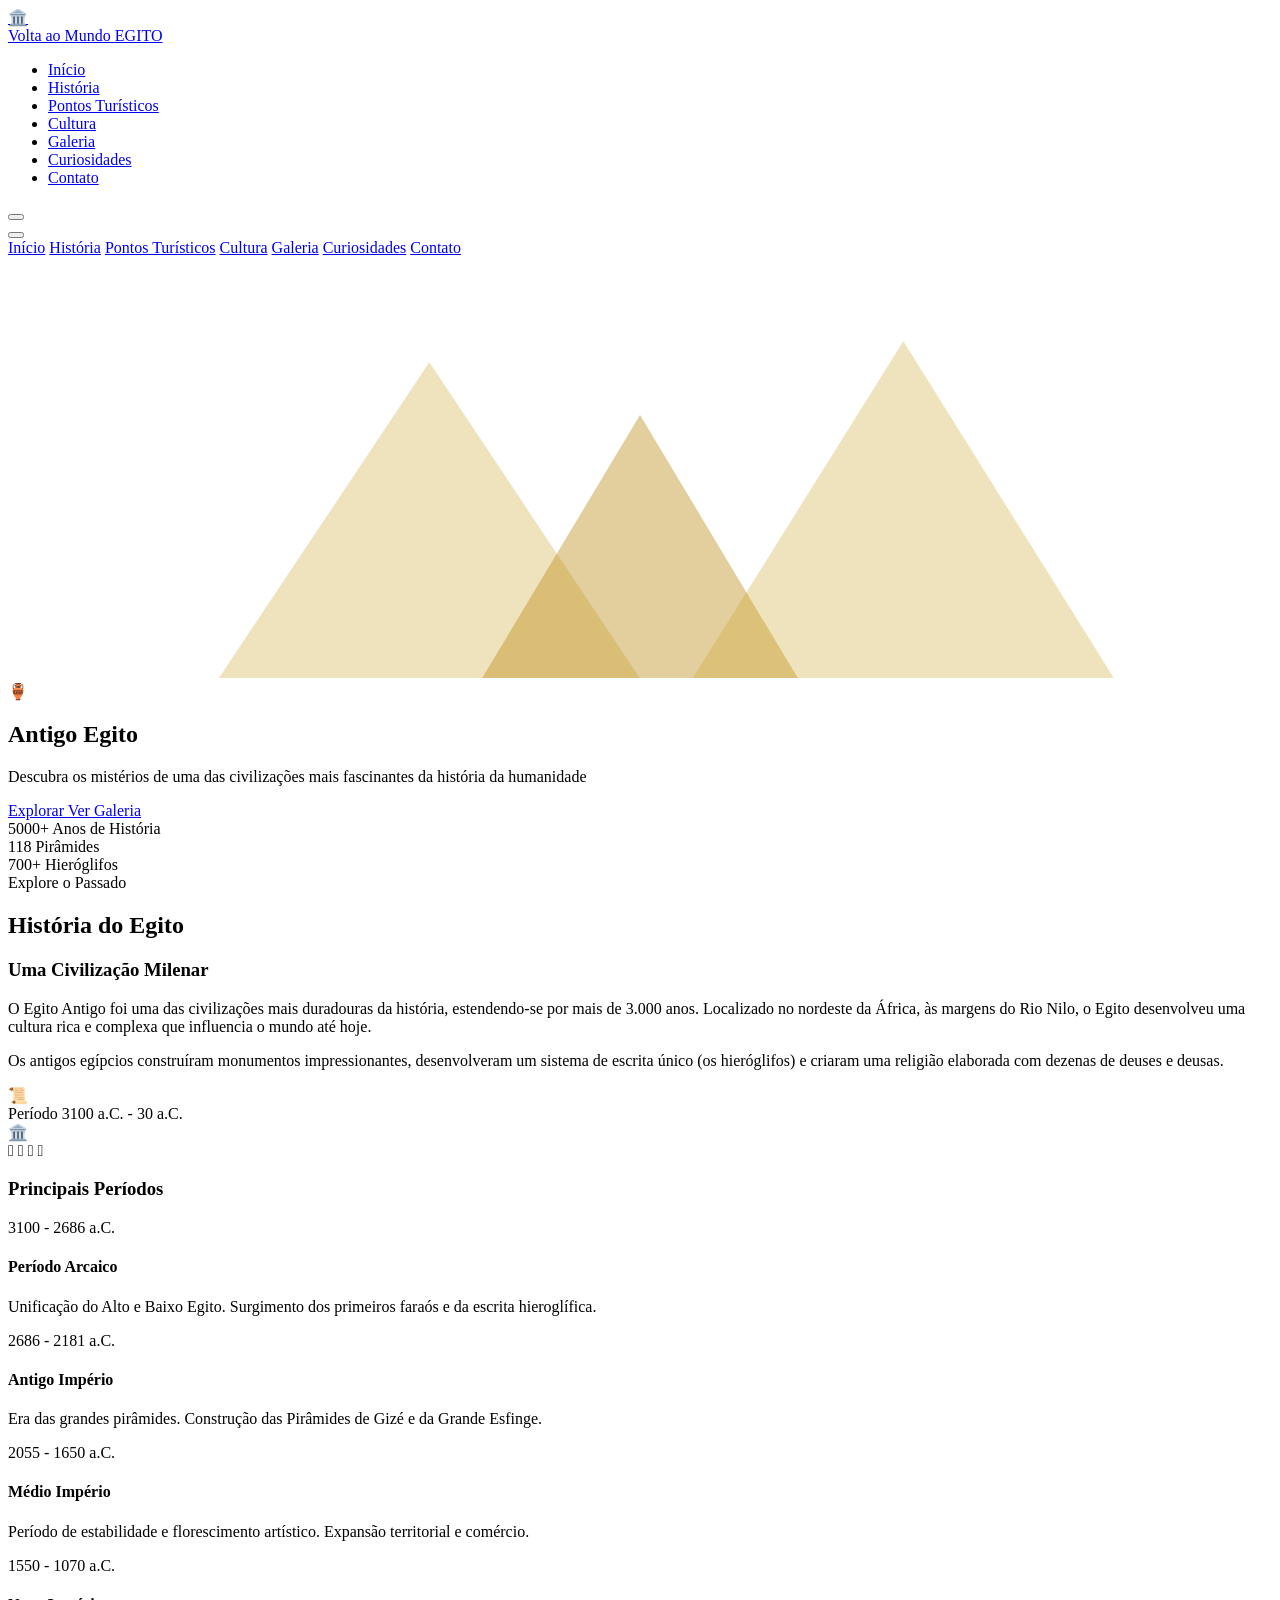
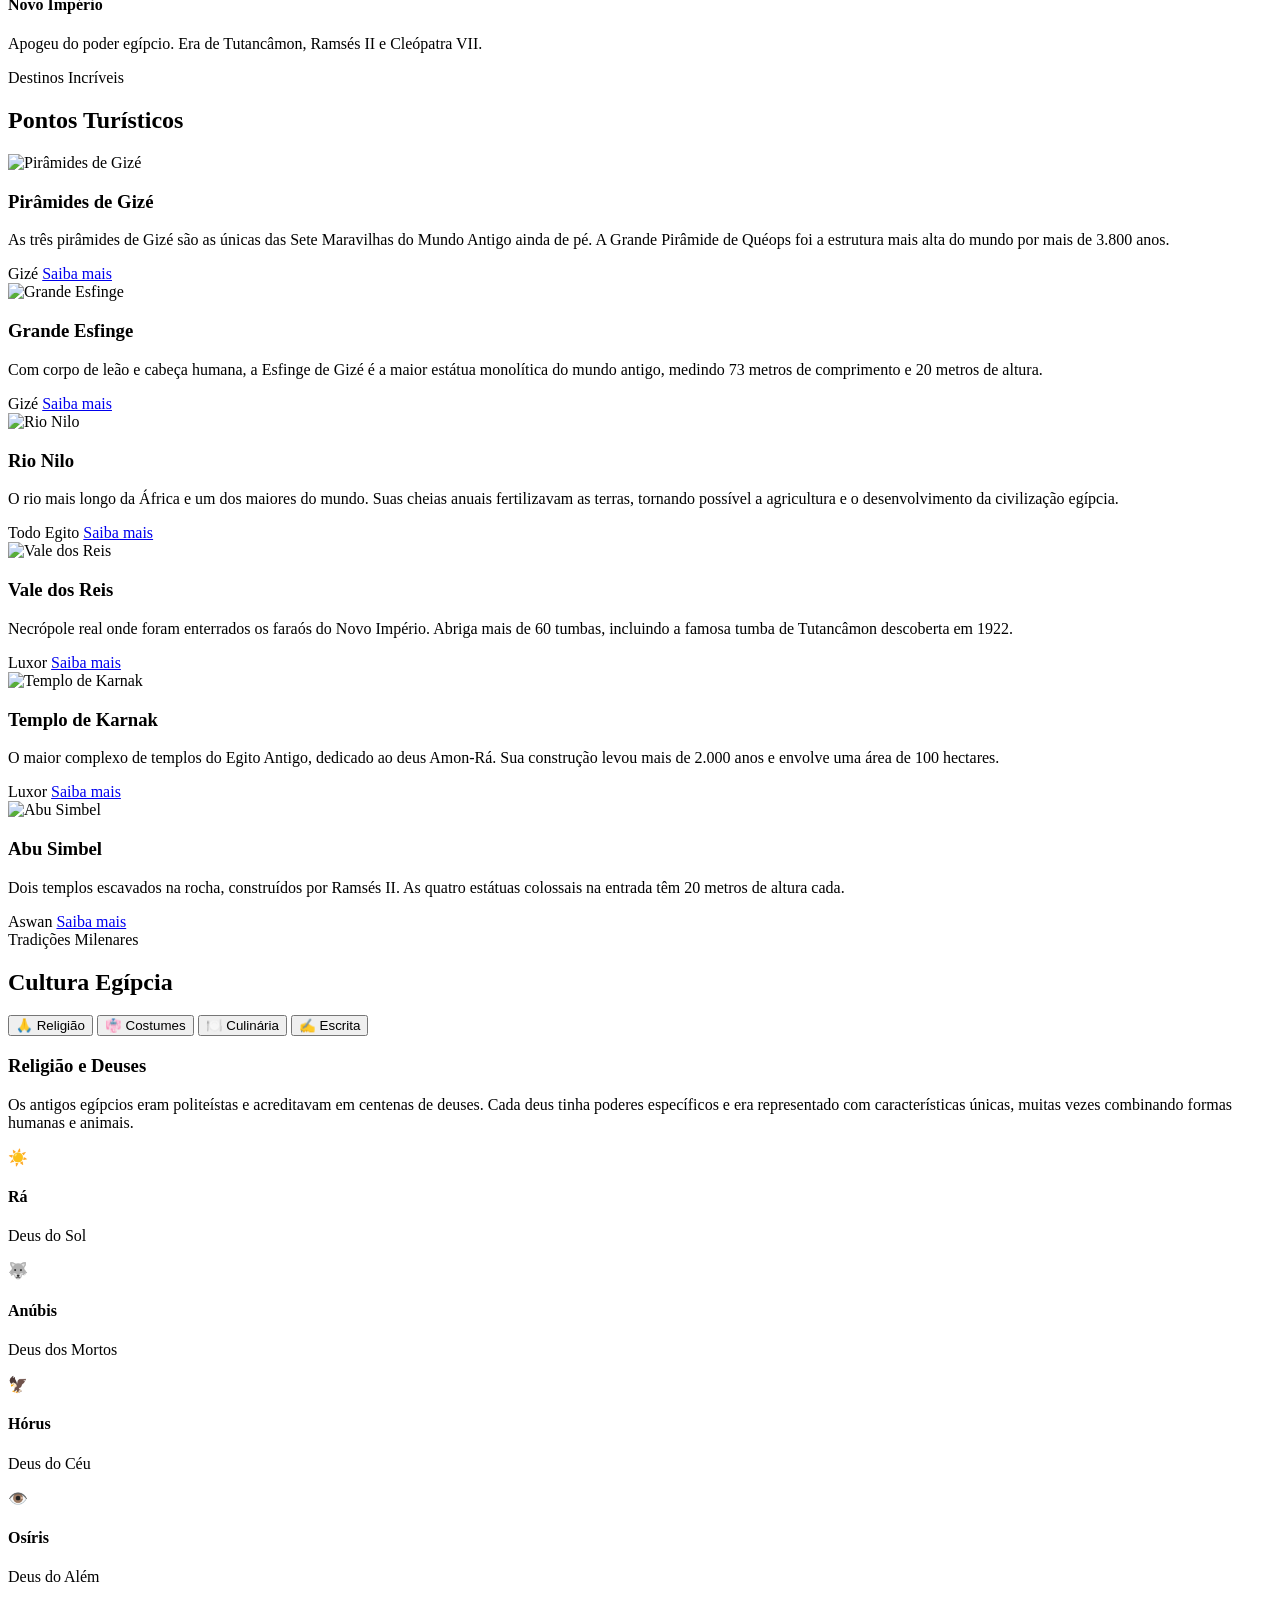
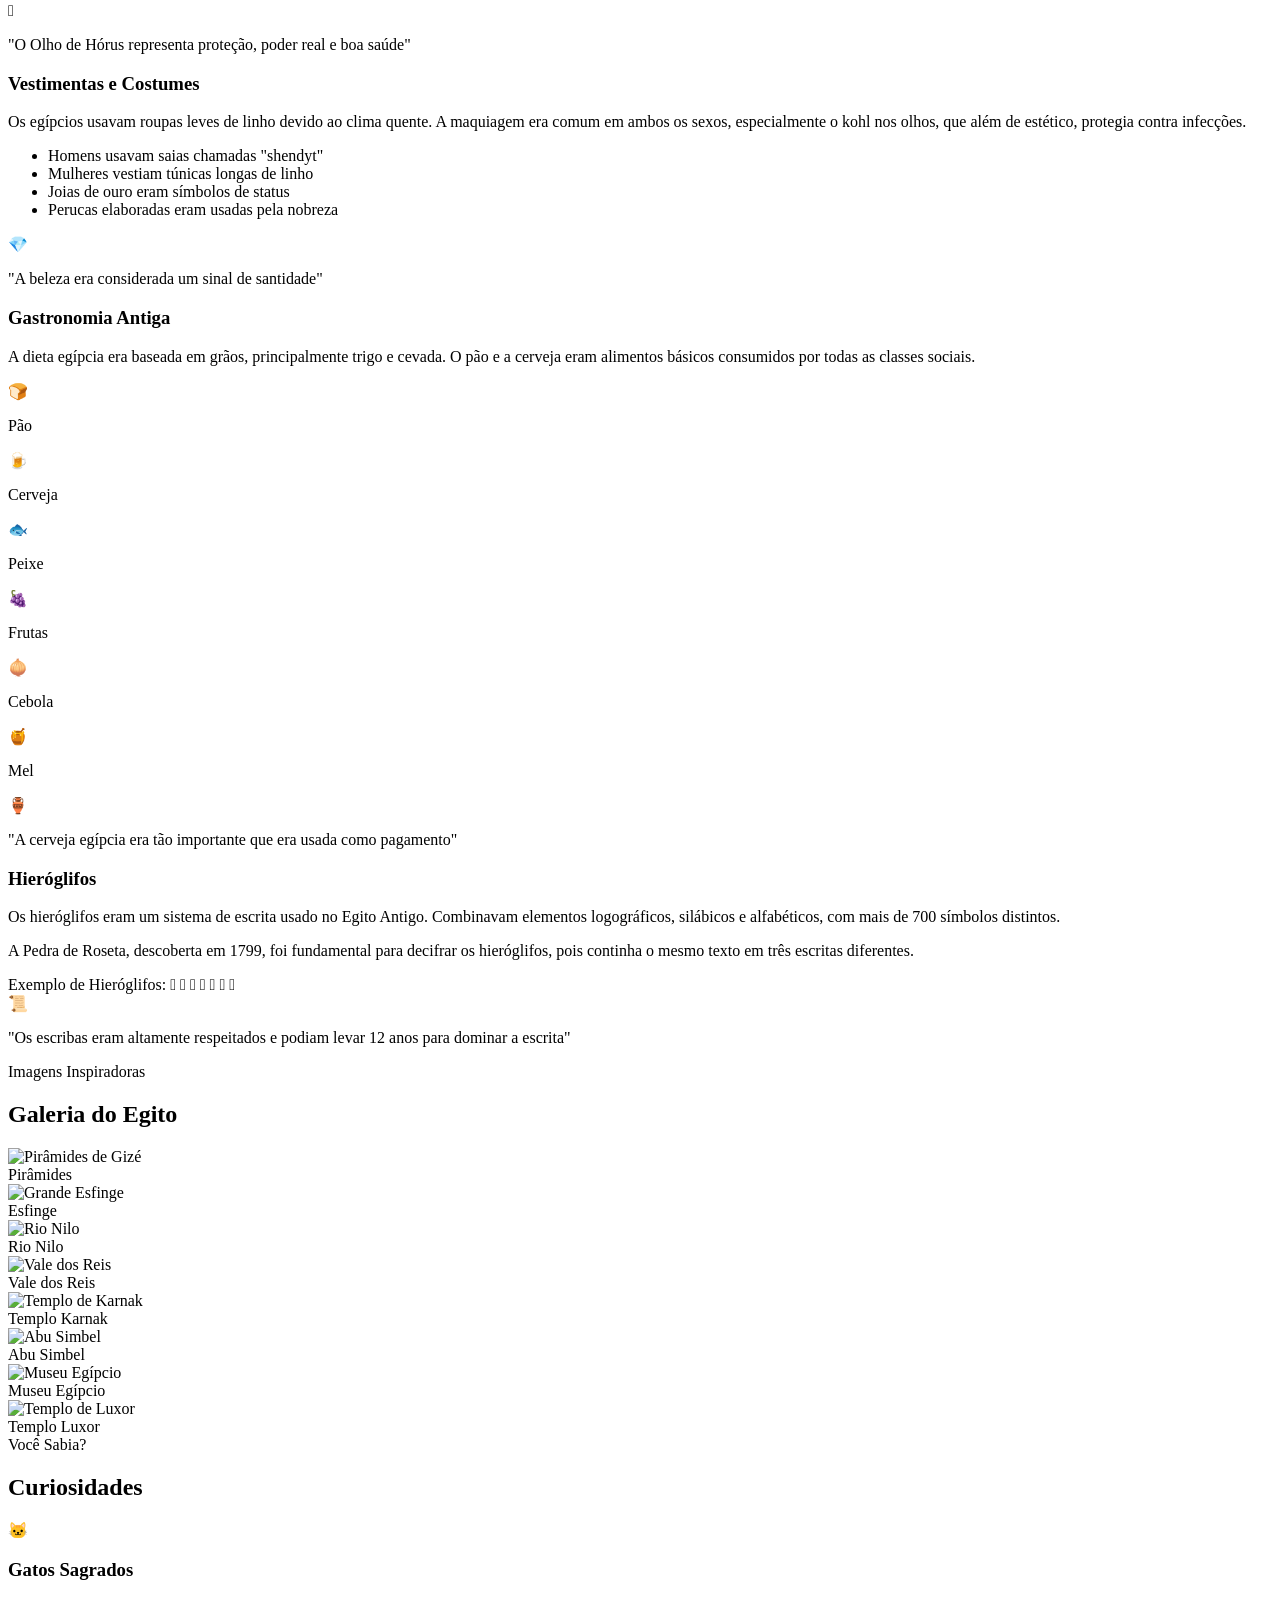
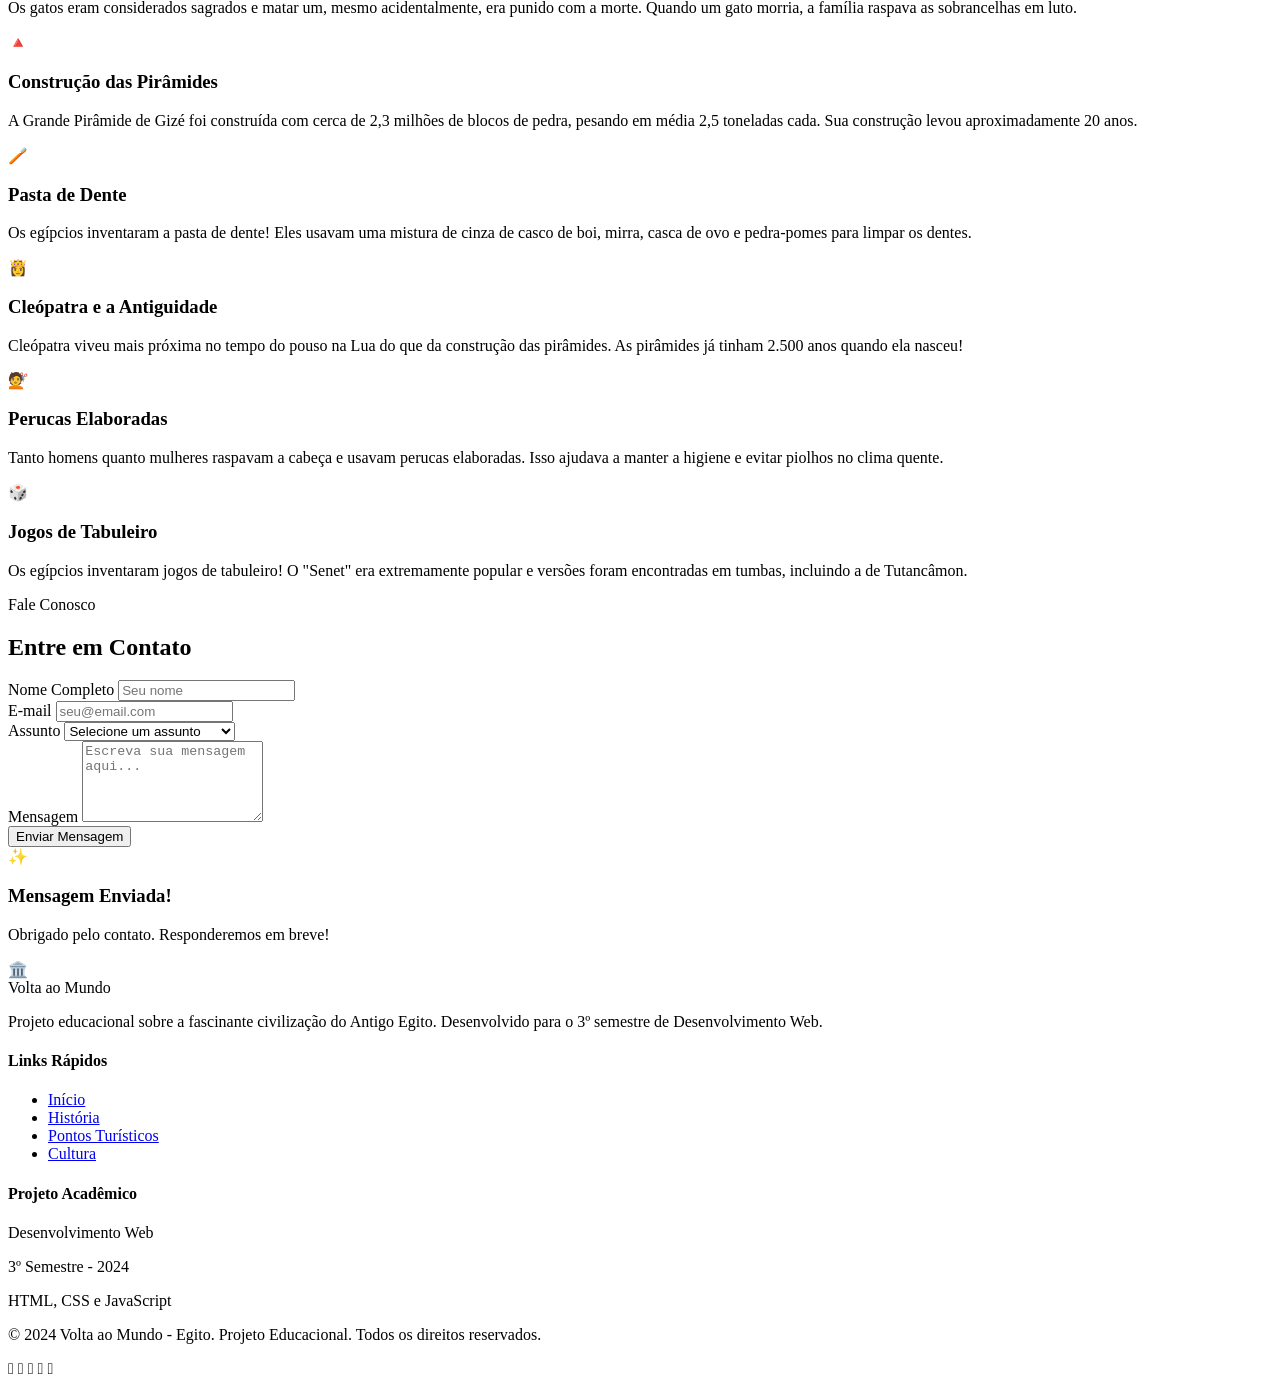
==== index.html @ 3b84ea86 "add arquivos html" ====
<!doctype html>
<html lang="pt-BR" class="h-full">
 <head>
  <meta charset="UTF-8">
  <meta name="viewport" content="width=device-width, initial-scale=1.0">
  <title>Volta ao Mundo - Egito</title>
  <link href="https://fonts.googleapis.com/css2?family=Cinzel:wght@400;600;700&amp;family=Lato:wght@300;400;700&amp;display=swap" rel="stylesheet">
  <script src="https://cdn.tailwindcss.com/3.4.17"></script>
  <script src="https://cdn.jsdelivr.net/npm/lucide@0.263.0/dist/umd/lucide.min.js"></script>
  
  <!-- ========== CONFIGURAÇÃO DO TAILWIND ========== -->
  <script>
    tailwind.config = {
      theme: {
        extend: {
          colors: {
            // Paleta de cores inspirada no Egito
            gold: {
              50: '#fefce8',
              100: '#fef9c3',
              200: '#fef08a',
              300: '#fde047',
              400: '#facc15',
              500: '#d4a419',
              600: '#b8860b',
              700: '#92650c',
              800: '#784e10',
              900: '#5c3d0e'
            },
            sand: {
              50: '#fdf8f3',
              100: '#f5e6d3',
              200: '#e8d4b8',
              300: '#d4b896',
              400: '#c4a57a',
              500: '#b8956a',
              600: '#9a7b55',
              700: '#7a6245',
              800: '#5c4a35',
              900: '#3d3125'
            },
            egypt: {
              dark: '#1a1a2e',
              navy: '#16213e',
              accent: '#c9a227',
              papyrus: '#f4e9cd'
            }
          },
          fontFamily: {
            cinzel: ['Cinzel', 'serif'],
            lato: ['Lato', 'sans-serif']
          }
        }
      }
    }
  </script>
  
  <!-- ========== ESTILOS CSS PERSONALIZADOS ========== -->
  <link rel="stylesheet" href="styles.css">
  <!-- ========== ELEMENT SDK ========== -->
  <script src="/_sdk/element_sdk.js"></script>
  <style>body { box-sizing: border-box; }</style>
  <script src="/_sdk/data_sdk.js" type="text/javascript"></script>
 </head>
 <body class="h-full bg-egypt-dark text-sand-100 overflow-x-hidden">
  
  <!--HEADER - Navegação Principal-->
  <header id="main-header" class="fixed top-0 left-0 right-0 z-50 transition-all duration-300">
   <nav class="max-w-7xl mx-auto px-4 sm:px-6 lg:px-8">
    <div class="flex items-center justify-between h-20">
      
      <!-- ========== Logo ========== -->
      <a href="#home" class="flex items-center space-x-3 group">
      <div class="w-12 h-12 bg-gradient-to-br from-gold-500 to-gold-700 rounded-full flex items-center justify-center transform group-hover:rotate-12 transition-transform"><span class="text-2xl">🏛️</span>
      </div>
      <div><span id="site-title" class="font-title text-xl font-bold text-gold-400">Volta ao Mundo</span> <span class="block text-xs text-sand-300 tracking-widest">EGITO</span>
      </div></a> 
      
      <!-- Menu Desktop -->
     <ul class="hidden lg:flex items-center space-x-8">
      <li><a href="#home" class="nav-link text-sand-200 hover:text-gold-400 transition-colors font-medium">Início</a></li>
      <li><a href="#historia" class="nav-link text-sand-200 hover:text-gold-400 transition-colors font-medium">História</a></li>
      <li><a href="#pontos-turisticos" class="nav-link text-sand-200 hover:text-gold-400 transition-colors font-medium">Pontos Turísticos</a></li>
      <li><a href="#cultura" class="nav-link text-sand-200 hover:text-gold-400 transition-colors font-medium">Cultura</a></li>
      <li><a href="#galeria" class="nav-link text-sand-200 hover:text-gold-400 transition-colors font-medium">Galeria</a></li>
      <li><a href="#curiosidades" class="nav-link text-sand-200 hover:text-gold-400 transition-colors font-medium">Curiosidades</a></li>
      <li><a href="#contato" class="btn-egypt bg-gold-600 text-egypt-dark px-6 py-2 rounded-full font-semibold hover:bg-gold-500">Contato</a></li>
     </ul>
     
     <!-- Botão Menu Mobile (Hambúrguer) --> <button id="menu-toggle" class="lg:hidden p-2 text-gold-400 hover:text-gold-300 transition-colors" aria-label="Abrir menu"> <i data-lucide="menu" class="w-8 h-8"></i> </button>
    </div>
   </nav>
   <!-- Menu Mobile -->
   <div id="mobile-menu" class="mobile-menu fixed top-0 right-0 h-full w-72 bg-egypt-navy shadow-2xl lg:hidden">
    <div class="p-6"><button id="menu-close" class="absolute top-6 right-6 text-gold-400 hover:text-gold-300" aria-label="Fechar menu"> <i data-lucide="x" class="w-8 h-8"></i> </button>
     <div class="mt-16 space-y-6"><a href="#home" class="mobile-link block text-lg text-sand-200 hover:text-gold-400 transition-colors py-2 border-b border-sand-800">Início</a> <a href="#historia" class="mobile-link block text-lg text-sand-200 hover:text-gold-400 transition-colors py-2 border-b border-sand-800">História</a> <a href="#pontos-turisticos" class="mobile-link block text-lg text-sand-200 hover:text-gold-400 transition-colors py-2 border-b border-sand-800">Pontos Turísticos</a> <a href="#cultura" class="mobile-link block text-lg text-sand-200 hover:text-gold-400 transition-colors py-2 border-b border-sand-800">Cultura</a> <a href="#galeria" class="mobile-link block text-lg text-sand-200 hover:text-gold-400 transition-colors py-2 border-b border-sand-800">Galeria</a> <a href="#curiosidades" class="mobile-link block text-lg text-sand-200 hover:text-gold-400 transition-colors py-2 border-b border-sand-800">Curiosidades</a> <a href="#contato" class="mobile-link block text-lg text-gold-400 font-semibold py-2">Contato</a>
     </div>
    </div>
   </div>
  </header>
  <!-- Overlay do menu mobile -->
  <div id="menu-overlay" class="fixed inset-0 bg-black/50 z-40 hidden lg:hidden"></div>
  
  <!--MAIN - Conteúdo Principal -->
  <main class="w-full">
   <!-- ===== SEÇÃO HERO / HOME ===== -->
   <section id="home" class="relative min-h-screen flex items-center justify-center egypt-pattern overflow-hidden">
    <!-- Background com gradiente -->
    <div class="absolute inset-0 bg-gradient-to-b from-egypt-dark via-egypt-navy to-egypt-dark"></div>
    <!-- Pirâmide decorativa SVG -->
    <div class="absolute bottom-0 left-0 right-0 opacity-20">
     <svg viewbox="0 0 1200 400" class="w-full"><polygon points="200,400 400,100 600,400" fill="#c9a227" opacity="0.3" /> <polygon points="450,400 600,150 750,400" fill="#b8860b" opacity="0.4" /> <polygon points="650,400 850,80 1050,400" fill="#c9a227" opacity="0.3" />
     </svg>
    </div>
    <!-- Conteúdo Hero -->
    <div class="relative z-10 text-center px-4 max-w-4xl mx-auto">
     <div class="mb-6 animate-bounce"><span class="text-6xl">🏺</span>
     </div>
     <h1 class="font-title text-5xl md:text-7xl font-bold mb-6 bg-gradient-to-r from-gold-400 via-gold-500 to-gold-600 bg-clip-text text-transparent">Antigo Egito</h1>
     <p id="hero-subtitle" class="text-xl md:text-2xl text-sand-200 mb-8 max-w-2xl mx-auto leading-relaxed">Descubra os mistérios de uma das civilizações mais fascinantes da história da humanidade</p>
     <div class="flex flex-col sm:flex-row gap-4 justify-center"><a href="#historia" class="btn-egypt bg-gold-600 text-egypt-dark px-8 py-4 rounded-full font-semibold text-lg hover:bg-gold-500 inline-flex items-center justify-center gap-2"> <span>Explorar</span> <i data-lucide="arrow-down" class="w-5 h-5"></i> </a> <a href="#galeria" class="border-2 border-gold-500 text-gold-400 px-8 py-4 rounded-full font-semibold text-lg hover:bg-gold-500/10 transition-colors inline-flex items-center justify-center gap-2"> <span>Ver Galeria</span> <i data-lucide="image" class="w-5 h-5"></i> </a>
     </div>
     <!-- Estatísticas rápidas -->
     <div class="mt-16 grid grid-cols-3 gap-8 max-w-lg mx-auto">
      <div class="text-center"><span class="block text-3xl font-bold text-gold-400">5000+</span> <span class="text-sm text-sand-400">Anos de História</span>
      </div>
      <div class="text-center"><span class="block text-3xl font-bold text-gold-400">118</span> <span class="text-sm text-sand-400">Pirâmides</span>
      </div>
      <div class="text-center"><span class="block text-3xl font-bold text-gold-400">700+</span> <span class="text-sm text-sand-400">Hieróglifos</span>
      </div>
     </div>
    </div>
    <!-- Scroll indicator -->
    <div class="absolute bottom-8 left-1/2 transform -translate-x-1/2 animate-bounce"><i data-lucide="chevron-down" class="w-8 h-8 text-gold-400"></i>
    </div>
   </section>
   <!-- ===== SEÇÃO HISTÓRIA ===== -->
   <section id="historia" class="py-20 bg-gradient-to-b from-egypt-dark to-egypt-navy">
    <div class="max-w-7xl mx-auto px-4 sm:px-6 lg:px-8"><!-- Cabeçalho da seção -->
     <div class="text-center mb-16 fade-in"><span class="text-gold-500 font-medium tracking-widest uppercase">Explore o Passado</span>
      <h2 class="font-title text-4xl md:text-5xl font-bold text-sand-100 mt-4 mb-6">História do Egito</h2>
      <div class="w-24 h-1 bg-gradient-to-r from-gold-400 to-gold-600 mx-auto rounded-full"></div>
     </div>
     <!-- Introdução -->
     <div class="grid lg:grid-cols-2 gap-12 items-center mb-20 fade-in">
      <div>
       <h3 class="font-title text-2xl font-semibold text-gold-400 mb-4">Uma Civilização Milenar</h3>
       <p class="text-sand-200 leading-relaxed mb-4">O Egito Antigo foi uma das civilizações mais duradouras da história, estendendo-se por mais de 3.000 anos. Localizado no nordeste da África, às margens do Rio Nilo, o Egito desenvolveu uma cultura rica e complexa que influencia o mundo até hoje.</p>
       <p class="text-sand-200 leading-relaxed mb-6">Os antigos egípcios construíram monumentos impressionantes, desenvolveram um sistema de escrita único (os hieróglifos) e criaram uma religião elaborada com dezenas de deuses e deusas.</p>
       <div class="flex items-center gap-4">
        <div class="w-16 h-16 bg-gold-600/20 rounded-full flex items-center justify-center"><span class="text-3xl">📜</span>
        </div>
        <div><span class="block text-gold-400 font-semibold">Período</span> <span class="text-sand-300">3100 a.C. - 30 a.C.</span>
        </div>
       </div>
      </div>
      <!-- Ilustração decorativa -->
      <div class="relative">
       <div class="bg-gradient-to-br from-sand-800/50 to-egypt-navy rounded-2xl p-8 border border-gold-600/20">
        <div class="text-center">
         <div class="text-8xl mb-4">
          🏛️
         </div>
         <div class="flex justify-center gap-4 text-4xl"><span>𓂀</span> <span>𓃭</span> <span>𓆣</span> <span>𓅓</span>
         </div>
        </div>
       </div>
       <div class="absolute -top-4 -right-4 w-24 h-24 bg-gold-500/10 rounded-full blur-2xl"></div>
      </div>
     </div>
     <!-- Timeline dos Períodos -->
     <div class="fade-in">
      <h3 class="font-title text-2xl font-semibold text-gold-400 mb-8 text-center">Principais Períodos</h3>
      <div class="relative max-w-3xl mx-auto"><!-- Linha vertical -->
       <div class="absolute left-6 top-0 bottom-0 w-0.5 bg-gradient-to-b from-gold-500 to-gold-700"></div>
       <!-- Items da timeline -->
       <div class="space-y-8 pl-16">
        <div class="timeline-item relative bg-egypt-navy/50 rounded-xl p-6 border border-gold-600/20 card-hover"><span class="text-gold-500 font-semibold">3100 - 2686 a.C.</span>
         <h4 class="font-title text-xl text-sand-100 mt-2">Período Arcaico</h4>
         <p class="text-sand-300 mt-2">Unificação do Alto e Baixo Egito. Surgimento dos primeiros faraós e da escrita hieroglífica.</p>
        </div>
        <div class="timeline-item relative bg-egypt-navy/50 rounded-xl p-6 border border-gold-600/20 card-hover"><span class="text-gold-500 font-semibold">2686 - 2181 a.C.</span>
         <h4 class="font-title text-xl text-sand-100 mt-2">Antigo Império</h4>
         <p class="text-sand-300 mt-2">Era das grandes pirâmides. Construção das Pirâmides de Gizé e da Grande Esfinge.</p>
        </div>
        <div class="timeline-item relative bg-egypt-navy/50 rounded-xl p-6 border border-gold-600/20 card-hover"><span class="text-gold-500 font-semibold">2055 - 1650 a.C.</span>
         <h4 class="font-title text-xl text-sand-100 mt-2">Médio Império</h4>
         <p class="text-sand-300 mt-2">Período de estabilidade e florescimento artístico. Expansão territorial e comércio.</p>
        </div>
        <div class="timeline-item relative bg-egypt-navy/50 rounded-xl p-6 border border-gold-600/20 card-hover"><span class="text-gold-500 font-semibold">1550 - 1070 a.C.</span>
         <h4 class="font-title text-xl text-sand-100 mt-2">Novo Império</h4>
         <p class="text-sand-300 mt-2">Apogeu do poder egípcio. Era de Tutancâmon, Ramsés II e Cleópatra VII.</p>
        </div>
       </div>
      </div>
     </div>
    </div>
   </section>
   
   <!-- ===== SEÇÃO PONTOS TURÍSTICOS ===== -->
   <section id="pontos-turisticos" class="py-20 bg-egypt-navy egypt-pattern">
    <div class="max-w-7xl mx-auto px-4 sm:px-6 lg:px-8">
     <div class="text-center mb-16 fade-in"><span class="text-gold-500 font-medium tracking-widest uppercase">Destinos Incríveis</span>
      <h2 class="font-title text-4xl md:text-5xl font-bold text-sand-100 mt-4 mb-6">Pontos Turísticos</h2>
      <div class="w-24 h-1 bg-gradient-to-r from-gold-400 to-gold-600 mx-auto rounded-full"></div>
     </div>
     <!-- Grid de Cards -->
     <div class="grid md:grid-cols-2 lg:grid-cols-3 gap-8">
      <!-- Card 1 - Pirâmides de Gizé -->
      <article class="card-hover shine-effect bg-gradient-to-br from-sand-900/50 to-egypt-dark rounded-2xl overflow-hidden border border-gold-600/20 fade-in">
       <div class="h-48 overflow-hidden"><img src="https://upload.wikimedia.org/wikipedia/commons/thumb/e/e3/Kheops-Pyramid.jpg/800px-Kheops-Pyramid.jpg" alt="Pirâmides de Gizé" class="w-full h-full object-cover">
       </div>
       <div class="p-6">
        <h3 class="font-title text-xl font-semibold text-gold-400 mb-3">Pirâmides de Gizé</h3>
        <p class="text-sand-300 text-sm leading-relaxed mb-4">As três pirâmides de Gizé são as únicas das Sete Maravilhas do Mundo Antigo ainda de pé. A Grande Pirâmide de Quéops foi a estrutura mais alta do mundo por mais de 3.800 anos.</p>
        <div class="flex items-center justify-between"><span class="text-xs text-sand-400 flex items-center gap-1"> <i data-lucide="map-pin" class="w-4 h-4"></i> Gizé </span> <a href="piramides-gize.html" class="saiba-mais text-gold-400 text-sm font-medium hover:text-gold-300 flex items-center gap-1"> Saiba mais <i data-lucide="arrow-right" class="w-4 h-4"></i> </a>
        </div>
       </div>
      </article>
      <!-- Card 2 - Grande Esfinge -->
      <article class="card-hover shine-effect bg-gradient-to-br from-sand-900/50 to-egypt-dark rounded-2xl overflow-hidden border border-gold-600/20 fade-in">
       <div class="h-48 overflow-hidden"><img src="https://upload.wikimedia.org/wikipedia/commons/thumb/7/73/The_Great_Sphinx_of_Giza.jpg/800px-The_Great_Sphinx_of_Giza.jpg" alt="Grande Esfinge" class="w-full h-full object-cover">
       </div>
       <div class="p-6">
        <h3 class="font-title text-xl font-semibold text-gold-400 mb-3">Grande Esfinge</h3>
        <p class="text-sand-300 text-sm leading-relaxed mb-4">Com corpo de leão e cabeça humana, a Esfinge de Gizé é a maior estátua monolítica do mundo antigo, medindo 73 metros de comprimento e 20 metros de altura.</p>
        <div class="flex items-center justify-between"><span class="text-xs text-sand-400 flex items-center gap-1"> <i data-lucide="map-pin" class="w-4 h-4"></i> Gizé </span> <a href="esfinge.html" class="saiba-mais text-gold-400 text-sm font-medium hover:text-gold-300 flex items-center gap-1"> Saiba mais <i data-lucide="arrow-right" class="w-4 h-4"></i> </a>
        </div>
       </div>
      </article>
      <!-- Card 3 - Rio Nilo -->
      <article class="card-hover shine-effect bg-gradient-to-br from-sand-900/50 to-egypt-dark rounded-2xl overflow-hidden border border-gold-600/20 fade-in">
       <div class="h-48 overflow-hidden"><img src="https://upload.wikimedia.org/wikipedia/commons/thumb/8/83/Nile_River_Egypt.jpg/800px-Nile_River_Egypt.jpg" alt="Rio Nilo" class="w-full h-full object-cover">
       </div>
       <div class="p-6">
        <h3 class="font-title text-xl font-semibold text-gold-400 mb-3">Rio Nilo</h3>
        <p class="text-sand-300 text-sm leading-relaxed mb-4">O rio mais longo da África e um dos maiores do mundo. Suas cheias anuais fertilizavam as terras, tornando possível a agricultura e o desenvolvimento da civilização egípcia.</p>
        <div class="flex items-center justify-between"><span class="text-xs text-sand-400 flex items-center gap-1"> <i data-lucide="map-pin" class="w-4 h-4"></i> Todo Egito </span> <a href="rio-nilo.html" class="saiba-mais text-gold-400 text-sm font-medium hover:text-gold-300 flex items-center gap-1"> Saiba mais <i data-lucide="arrow-right" class="w-4 h-4"></i> </a>
        </div>
       </div>
      </article>
      <!-- Card 4 - Vale dos Reis -->
      <article class="card-hover shine-effect bg-gradient-to-br from-sand-900/50 to-egypt-dark rounded-2xl overflow-hidden border border-gold-600/20 fade-in">
       <div class="h-48 overflow-hidden"><img src="https://upload.wikimedia.org/wikipedia/commons/thumb/3/3c/Valley_of_the_Kings%2C_Luxor%2C_Egypt.jpg/800px-Valley_of_the_Kings%2C_Luxor%2C_Egypt.jpg" alt="Vale dos Reis" class="w-full h-full object-cover">
       </div>
       <div class="p-6">
        <h3 class="font-title text-xl font-semibold text-gold-400 mb-3">Vale dos Reis</h3>
        <p class="text-sand-300 text-sm leading-relaxed mb-4">Necrópole real onde foram enterrados os faraós do Novo Império. Abriga mais de 60 tumbas, incluindo a famosa tumba de Tutancâmon descoberta em 1922.</p>
        <div class="flex items-center justify-between"><span class="text-xs text-sand-400 flex items-center gap-1"> <i data-lucide="map-pin" class="w-4 h-4"></i> Luxor </span> <a href="vale-dos-reis.html" class="saiba-mais text-gold-400 text-sm font-medium hover:text-gold-300 flex items-center gap-1"> Saiba mais <i data-lucide="arrow-right" class="w-4 h-4"></i> </a>
        </div>
       </div>
      </article>
      <!-- Card 5 - Templo de Karnak -->
      <article class="card-hover shine-effect bg-gradient-to-br from-sand-900/50 to-egypt-dark rounded-2xl overflow-hidden border border-gold-600/20 fade-in">
       <div class="h-48 overflow-hidden"><img src="https://upload.wikimedia.org/wikipedia/commons/thumb/9/9f/Karnak_Temple_Complex.jpg/800px-Karnak_Temple_Complex.jpg" alt="Templo de Karnak" class="w-full h-full object-cover">
       </div>
       <div class="p-6">
        <h3 class="font-title text-xl font-semibold text-gold-400 mb-3">Templo de Karnak</h3>
        <p class="text-sand-300 text-sm leading-relaxed mb-4">O maior complexo de templos do Egito Antigo, dedicado ao deus Amon-Rá. Sua construção levou mais de 2.000 anos e envolve uma área de 100 hectares.</p>
        <div class="flex items-center justify-between"><span class="text-xs text-sand-400 flex items-center gap-1"> <i data-lucide="map-pin" class="w-4 h-4"></i> Luxor </span> <a href="templo-karnak.html" class="saiba-mais text-gold-400 text-sm font-medium hover:text-gold-300 flex items-center gap-1"> Saiba mais <i data-lucide="arrow-right" class="w-4 h-4"></i> </a>
        </div>
       </div>
      </article>
      <!-- Card 6 - Abu Simbel -->
      <article class="card-hover shine-effect bg-gradient-to-br from-sand-900/50 to-egypt-dark rounded-2xl overflow-hidden border border-gold-600/20 fade-in">
       <div class="h-48 overflow-hidden"><img src="https://upload.wikimedia.org/wikipedia/commons/thumb/6/6a/Abu_Simbel_temples.jpg/800px-Abu_Simbel_temples.jpg" alt="Abu Simbel" class="w-full h-full object-cover">
       </div>
       <div class="p-6">
        <h3 class="font-title text-xl font-semibold text-gold-400 mb-3">Abu Simbel</h3>
        <p class="text-sand-300 text-sm leading-relaxed mb-4">Dois templos escavados na rocha, construídos por Ramsés II. As quatro estátuas colossais na entrada têm 20 metros de altura cada.</p>
        <div class="flex items-center justify-between"><span class="text-xs text-sand-400 flex items-center gap-1"> <i data-lucide="map-pin" class="w-4 h-4"></i> Aswan </span> <a href="abu-simbel.html" class="saiba-mais text-gold-400 text-sm font-medium hover:text-gold-300 flex items-center gap-1"> Saiba mais <i data-lucide="arrow-right" class="w-4 h-4"></i> </a>
        </div>
       </div>
      </article>
     </div>
    </div>
   </section>
   <!-- ===== SEÇÃO CULTURA ===== -->
   <section id="cultura" class="py-20 bg-gradient-to-b from-egypt-navy to-egypt-dark">
    <div class="max-w-7xl mx-auto px-4 sm:px-6 lg:px-8">
     <div class="text-center mb-16 fade-in"><span class="text-gold-500 font-medium tracking-widest uppercase">Tradições Milenares</span>
      <h2 class="font-title text-4xl md:text-5xl font-bold text-sand-100 mt-4 mb-6">Cultura Egípcia</h2>
      <div class="w-24 h-1 bg-gradient-to-r from-gold-400 to-gold-600 mx-auto rounded-full"></div>
     </div>
     <!-- Tabs de Cultura -->
     <div class="fade-in">
      <div class="flex flex-wrap justify-center gap-4 mb-12"><button class="culture-tab active bg-gold-600 text-egypt-dark px-6 py-3 rounded-full font-semibold transition-all" data-tab="religiao"> 🙏 Religião </button> <button class="culture-tab bg-egypt-navy text-sand-200 px-6 py-3 rounded-full font-semibold hover:bg-gold-600/20 transition-all" data-tab="costumes"> 👘 Costumes </button> <button class="culture-tab bg-egypt-navy text-sand-200 px-6 py-3 rounded-full font-semibold hover:bg-gold-600/20 transition-all" data-tab="culinaria"> 🍽️ Culinária </button> <button class="culture-tab bg-egypt-navy text-sand-200 px-6 py-3 rounded-full font-semibold hover:bg-gold-600/20 transition-all" data-tab="escrita"> ✍️ Escrita </button>
      </div>
      <!-- Conteúdo das Tabs -->
      <div class="culture-content"><!-- Tab Religião -->
       <div id="tab-religiao" class="tab-panel">
        <div class="grid lg:grid-cols-2 gap-12 items-center">
         <div>
          <h3 class="font-title text-2xl font-semibold text-gold-400 mb-4">Religião e Deuses</h3>
          <p class="text-sand-200 leading-relaxed mb-6">Os antigos egípcios eram politeístas e acreditavam em centenas de deuses. Cada deus tinha poderes específicos e era representado com características únicas, muitas vezes combinando formas humanas e animais.</p>
          <div class="grid grid-cols-2 gap-4">
           <div class="bg-egypt-navy/50 rounded-xl p-4 border border-gold-600/20"><span class="text-3xl">☀️</span>
            <h4 class="font-semibold text-sand-100 mt-2">Rá</h4>
            <p class="text-xs text-sand-400">Deus do Sol</p>
           </div>
           <div class="bg-egypt-navy/50 rounded-xl p-4 border border-gold-600/20"><span class="text-3xl">🐺</span>
            <h4 class="font-semibold text-sand-100 mt-2">Anúbis</h4>
            <p class="text-xs text-sand-400">Deus dos Mortos</p>
           </div>
           <div class="bg-egypt-navy/50 rounded-xl p-4 border border-gold-600/20"><span class="text-3xl">🦅</span>
            <h4 class="font-semibold text-sand-100 mt-2">Hórus</h4>
            <p class="text-xs text-sand-400">Deus do Céu</p>
           </div>
           <div class="bg-egypt-navy/50 rounded-xl p-4 border border-gold-600/20"><span class="text-3xl">👁️</span>
            <h4 class="font-semibold text-sand-100 mt-2">Osíris</h4>
            <p class="text-xs text-sand-400">Deus do Além</p>
           </div>
          </div>
         </div>
         <div class="bg-gradient-to-br from-sand-900/30 to-egypt-navy rounded-2xl p-8 border border-gold-600/20 text-center">
          <div class="text-8xl mb-4">
           𓂀
          </div>
          <p class="text-sand-300 italic">"O Olho de Hórus representa proteção, poder real e boa saúde"</p>
         </div>
        </div>
       </div>
       <!-- Tab Costumes -->
       <div id="tab-costumes" class="tab-panel hidden">
        <div class="grid lg:grid-cols-2 gap-12 items-center">
         <div>
          <h3 class="font-title text-2xl font-semibold text-gold-400 mb-4">Vestimentas e Costumes</h3>
          <p class="text-sand-200 leading-relaxed mb-6">Os egípcios usavam roupas leves de linho devido ao clima quente. A maquiagem era comum em ambos os sexos, especialmente o kohl nos olhos, que além de estético, protegia contra infecções.</p>
          <ul class="space-y-3">
           <li class="flex items-center gap-3 text-sand-200"><span class="w-2 h-2 bg-gold-500 rounded-full"></span> Homens usavam saias chamadas "shendyt"</li>
           <li class="flex items-center gap-3 text-sand-200"><span class="w-2 h-2 bg-gold-500 rounded-full"></span> Mulheres vestiam túnicas longas de linho</li>
           <li class="flex items-center gap-3 text-sand-200"><span class="w-2 h-2 bg-gold-500 rounded-full"></span> Joias de ouro eram símbolos de status</li>
           <li class="flex items-center gap-3 text-sand-200"><span class="w-2 h-2 bg-gold-500 rounded-full"></span> Perucas elaboradas eram usadas pela nobreza</li>
          </ul>
         </div>
         <div class="bg-gradient-to-br from-sand-900/30 to-egypt-navy rounded-2xl p-8 border border-gold-600/20 text-center">
          <div class="text-8xl mb-4">
           💎
          </div>
          <p class="text-sand-300 italic">"A beleza era considerada um sinal de santidade"</p>
         </div>
        </div>
       </div>
       <!-- Tab Culinária -->
       <div id="tab-culinaria" class="tab-panel hidden">
        <div class="grid lg:grid-cols-2 gap-12 items-center">
         <div>
          <h3 class="font-title text-2xl font-semibold text-gold-400 mb-4">Gastronomia Antiga</h3>
          <p class="text-sand-200 leading-relaxed mb-6">A dieta egípcia era baseada em grãos, principalmente trigo e cevada. O pão e a cerveja eram alimentos básicos consumidos por todas as classes sociais.</p>
          <div class="grid grid-cols-3 gap-4">
           <div class="text-center p-4 bg-egypt-navy/50 rounded-xl border border-gold-600/20"><span class="text-4xl">🍞</span>
            <p class="text-xs text-sand-300 mt-2">Pão</p>
           </div>
           <div class="text-center p-4 bg-egypt-navy/50 rounded-xl border border-gold-600/20"><span class="text-4xl">🍺</span>
            <p class="text-xs text-sand-300 mt-2">Cerveja</p>
           </div>
           <div class="text-center p-4 bg-egypt-navy/50 rounded-xl border border-gold-600/20"><span class="text-4xl">🐟</span>
            <p class="text-xs text-sand-300 mt-2">Peixe</p>
           </div>
           <div class="text-center p-4 bg-egypt-navy/50 rounded-xl border border-gold-600/20"><span class="text-4xl">🍇</span>
            <p class="text-xs text-sand-300 mt-2">Frutas</p>
           </div>
           <div class="text-center p-4 bg-egypt-navy/50 rounded-xl border border-gold-600/20"><span class="text-4xl">🧅</span>
            <p class="text-xs text-sand-300 mt-2">Cebola</p>
           </div>
           <div class="text-center p-4 bg-egypt-navy/50 rounded-xl border border-gold-600/20"><span class="text-4xl">🍯</span>
            <p class="text-xs text-sand-300 mt-2">Mel</p>
           </div>
          </div>
         </div>
         <div class="bg-gradient-to-br from-sand-900/30 to-egypt-navy rounded-2xl p-8 border border-gold-600/20 text-center">
          <div class="text-8xl mb-4">
           🏺
          </div>
          <p class="text-sand-300 italic">"A cerveja egípcia era tão importante que era usada como pagamento"</p>
         </div>
        </div>
       </div>
       <!-- Tab Escrita -->
       <div id="tab-escrita" class="tab-panel hidden">
        <div class="grid lg:grid-cols-2 gap-12 items-center">
         <div>
          <h3 class="font-title text-2xl font-semibold text-gold-400 mb-4">Hieróglifos</h3>
          <p class="text-sand-200 leading-relaxed mb-6">Os hieróglifos eram um sistema de escrita usado no Egito Antigo. Combinavam elementos logográficos, silábicos e alfabéticos, com mais de 700 símbolos distintos.</p>
          <p class="text-sand-200 leading-relaxed mb-4">A Pedra de Roseta, descoberta em 1799, foi fundamental para decifrar os hieróglifos, pois continha o mesmo texto em três escritas diferentes.</p>
          <div class="bg-egypt-navy/50 rounded-xl p-4 border border-gold-600/20"><span class="text-2xl block mb-2">Exemplo de Hieróglifos:</span> <span class="text-4xl tracking-wider">𓀀 𓁐 𓃭 𓆣 𓇳 𓊽 𓏤</span>
          </div>
         </div>
         <div class="bg-gradient-to-br from-sand-900/30 to-egypt-navy rounded-2xl p-8 border border-gold-600/20 text-center">
          <div class="text-8xl mb-4">
           📜
          </div>
          <p class="text-sand-300 italic">"Os escribas eram altamente respeitados e podiam levar 12 anos para dominar a escrita"</p>
         </div>
        </div>
       </div>
      </div>
     </div>
    </div>
   </section>
   
   <!-- ===== SEÇÃO GALERIA ===== -->
   <section id="galeria" class="py-20 bg-egypt-dark">
    <div class="max-w-7xl mx-auto px-4 sm:px-6 lg:px-8">
     <div class="text-center mb-16 fade-in"><span class="text-gold-500 font-medium tracking-widest uppercase">Imagens Inspiradoras</span>
      <h2 class="font-title text-4xl md:text-5xl font-bold text-sand-100 mt-4 mb-6">Galeria do Egito</h2>
      <div class="w-24 h-1 bg-gradient-to-r from-gold-400 to-gold-600 mx-auto rounded-full"></div>
     </div>
     <!-- Grid da Galeria -->
     <div class="grid grid-cols-2 md:grid-cols-3 lg:grid-cols-4 gap-4 fade-in"><!-- Item 1 -->
      <div class="gallery-item group relative rounded-xl overflow-hidden aspect-square cursor-pointer">
       <img src="https://upload.wikimedia.org/wikipedia/commons/thumb/e/e3/Kheops-Pyramid.jpg/600px-Kheops-Pyramid.jpg" alt="Pirâmides de Gizé" class="w-full h-full object-cover">
       <div class="absolute inset-0 bg-black/50 opacity-0 group-hover:opacity-100 transition-opacity flex items-center justify-center"><span class="text-white font-medium">Pirâmides</span>
       </div>
      </div>
      <!-- Item 2 -->
      <div class="gallery-item group relative rounded-xl overflow-hidden aspect-square cursor-pointer">
       <img src="https://upload.wikimedia.org/wikipedia/commons/thumb/7/73/The_Great_Sphinx_of_Giza.jpg/600px-The_Great_Sphinx_of_Giza.jpg" alt="Grande Esfinge" class="w-full h-full object-cover">
       <div class="absolute inset-0 bg-black/50 opacity-0 group-hover:opacity-100 transition-opacity flex items-center justify-center"><span class="text-white font-medium">Esfinge</span>
       </div>
      </div>
      <!-- Item 3 -->
      <div class="gallery-item group relative rounded-xl overflow-hidden aspect-square cursor-pointer">
       <img src="https://upload.wikimedia.org/wikipedia/commons/thumb/8/83/Nile_River_Egypt.jpg/600px-Nile_River_Egypt.jpg" alt="Rio Nilo" class="w-full h-full object-cover">
       <div class="absolute inset-0 bg-black/50 opacity-0 group-hover:opacity-100 transition-opacity flex items-center justify-center"><span class="text-white font-medium">Rio Nilo</span>
       </div>
      </div>
      <!-- Item 4 -->
      <div class="gallery-item group relative rounded-xl overflow-hidden aspect-square cursor-pointer">
       <img src="https://upload.wikimedia.org/wikipedia/commons/thumb/3/3c/Valley_of_the_Kings%2C_Luxor%2C_Egypt.jpg/600px-Valley_of_the_Kings%2C_Luxor%2C_Egypt.jpg" alt="Vale dos Reis" class="w-full h-full object-cover">
       <div class="absolute inset-0 bg-black/50 opacity-0 group-hover:opacity-100 transition-opacity flex items-center justify-center"><span class="text-white font-medium">Vale dos Reis</span>
       </div>
      </div>
      <!-- Item 5 -->
      <div class="gallery-item group relative rounded-xl overflow-hidden aspect-square cursor-pointer">
       <img src="https://upload.wikimedia.org/wikipedia/commons/thumb/9/9f/Karnak_Temple_Complex.jpg/600px-Karnak_Temple_Complex.jpg" alt="Templo de Karnak" class="w-full h-full object-cover">
       <div class="absolute inset-0 bg-black/50 opacity-0 group-hover:opacity-100 transition-opacity flex items-center justify-center"><span class="text-white font-medium">Templo Karnak</span>
       </div>
      </div>
      <!-- Item 6 -->
      <div class="gallery-item group relative rounded-xl overflow-hidden aspect-square cursor-pointer">
       <img src="https://upload.wikimedia.org/wikipedia/commons/thumb/6/6a/Abu_Simbel_temples.jpg/600px-Abu_Simbel_temples.jpg" alt="Abu Simbel" class="w-full h-full object-cover">
       <div class="absolute inset-0 bg-black/50 opacity-0 group-hover:opacity-100 transition-opacity flex items-center justify-center"><span class="text-white font-medium">Abu Simbel</span>
       </div>
      </div>
      <!-- Item 7 -->
      <div class="gallery-item group relative rounded-xl overflow-hidden aspect-square cursor-pointer">
       <img src="https://upload.wikimedia.org/wikipedia/commons/thumb/5/5a/Egyptian_Museum%2C_Cairo.jpg/600px-Egyptian_Museum%2C_Cairo.jpg" alt="Museu Egípcio" class="w-full h-full object-cover">
       <div class="absolute inset-0 bg-black/50 opacity-0 group-hover:opacity-100 transition-opacity flex items-center justify-center"><span class="text-white font-medium">Museu Egípcio</span>
       </div>
      </div>
      <!-- Item 8 -->
      <div class="gallery-item group relative rounded-xl overflow-hidden aspect-square cursor-pointer">
       <img src="https://upload.wikimedia.org/wikipedia/commons/thumb/f/f8/Luxor_Temple%2C_Egypt.jpg/600px-Luxor_Temple%2C_Egypt.jpg" alt="Templo de Luxor" class="w-full h-full object-cover">
       <div class="absolute inset-0 bg-black/50 opacity-0 group-hover:opacity-100 transition-opacity flex items-center justify-center"><span class="text-white font-medium">Templo Luxor</span>
       </div>
      </div>
     </div>
    </div>
   </section>
   
   <!-- ===== SEÇÃO CURIOSIDADES ===== -->
   <section id="curiosidades" class="py-20 bg-gradient-to-b from-egypt-dark to-egypt-navy egypt-pattern">
    <div class="max-w-7xl mx-auto px-4 sm:px-6 lg:px-8">
     <div class="text-center mb-16 fade-in"><span class="text-gold-500 font-medium tracking-widest uppercase">Você Sabia?</span>
      <h2 class="font-title text-4xl md:text-5xl font-bold text-sand-100 mt-4 mb-6">Curiosidades</h2>
      <div class="w-24 h-1 bg-gradient-to-r from-gold-400 to-gold-600 mx-auto rounded-full"></div>
     </div>
     <!-- Grid de Curiosidades -->
     <div class="grid md:grid-cols-2 gap-6 fade-in">
      <div class="card-hover bg-egypt-navy/50 rounded-2xl p-6 border border-gold-600/20 flex gap-4">
       <div class="flex-shrink-0 w-16 h-16 bg-gold-600/20 rounded-full flex items-center justify-center"><span class="text-3xl">🐱</span>
       </div>
       <div>
        <h3 class="font-title text-lg font-semibold text-gold-400 mb-2">Gatos Sagrados</h3>
        <p class="text-sand-300 text-sm">Os gatos eram considerados sagrados e matar um, mesmo acidentalmente, era punido com a morte. Quando um gato morria, a família raspava as sobrancelhas em luto.</p>
       </div>
      </div>
      <div class="card-hover bg-egypt-navy/50 rounded-2xl p-6 border border-gold-600/20 flex gap-4">
       <div class="flex-shrink-0 w-16 h-16 bg-gold-600/20 rounded-full flex items-center justify-center"><span class="text-3xl">🔺</span>
       </div>
       <div>
        <h3 class="font-title text-lg font-semibold text-gold-400 mb-2">Construção das Pirâmides</h3>
        <p class="text-sand-300 text-sm">A Grande Pirâmide de Gizé foi construída com cerca de 2,3 milhões de blocos de pedra, pesando em média 2,5 toneladas cada. Sua construção levou aproximadamente 20 anos.</p>
       </div>
      </div>
      <div class="card-hover bg-egypt-navy/50 rounded-2xl p-6 border border-gold-600/20 flex gap-4">
       <div class="flex-shrink-0 w-16 h-16 bg-gold-600/20 rounded-full flex items-center justify-center"><span class="text-3xl">🪥</span>
       </div>
       <div>
        <h3 class="font-title text-lg font-semibold text-gold-400 mb-2">Pasta de Dente</h3>
        <p class="text-sand-300 text-sm">Os egípcios inventaram a pasta de dente! Eles usavam uma mistura de cinza de casco de boi, mirra, casca de ovo e pedra-pomes para limpar os dentes.</p>
       </div>
      </div>
      <div class="card-hover bg-egypt-navy/50 rounded-2xl p-6 border border-gold-600/20 flex gap-4">
       <div class="flex-shrink-0 w-16 h-16 bg-gold-600/20 rounded-full flex items-center justify-center"><span class="text-3xl">👸</span>
       </div>
       <div>
        <h3 class="font-title text-lg font-semibold text-gold-400 mb-2">Cleópatra e a Antiguidade</h3>
        <p class="text-sand-300 text-sm">Cleópatra viveu mais próxima no tempo do pouso na Lua do que da construção das pirâmides. As pirâmides já tinham 2.500 anos quando ela nasceu!</p>
       </div>
      </div>
      <div class="card-hover bg-egypt-navy/50 rounded-2xl p-6 border border-gold-600/20 flex gap-4">
       <div class="flex-shrink-0 w-16 h-16 bg-gold-600/20 rounded-full flex items-center justify-center"><span class="text-3xl">💇</span>
       </div>
       <div>
        <h3 class="font-title text-lg font-semibold text-gold-400 mb-2">Perucas Elaboradas</h3>
        <p class="text-sand-300 text-sm">Tanto homens quanto mulheres raspavam a cabeça e usavam perucas elaboradas. Isso ajudava a manter a higiene e evitar piolhos no clima quente.</p>
       </div>
      </div>
      <div class="card-hover bg-egypt-navy/50 rounded-2xl p-6 border border-gold-600/20 flex gap-4">
       <div class="flex-shrink-0 w-16 h-16 bg-gold-600/20 rounded-full flex items-center justify-center"><span class="text-3xl">🎲</span>
       </div>
       <div>
        <h3 class="font-title text-lg font-semibold text-gold-400 mb-2">Jogos de Tabuleiro</h3>
        <p class="text-sand-300 text-sm">Os egípcios inventaram jogos de tabuleiro! O "Senet" era extremamente popular e versões foram encontradas em tumbas, incluindo a de Tutancâmon.</p>
       </div>
      </div>
     </div>
    </div>
   </section>
   
   <!-- ===== SEÇÃO CONTATO ===== -->
   <section id="contato" class="py-20 bg-egypt-navy">
    <div class="max-w-4xl mx-auto px-4 sm:px-6 lg:px-8">
     <div class="text-center mb-16 fade-in"><span class="text-gold-500 font-medium tracking-widest uppercase">Fale Conosco</span>
      <h2 id="contact-title" class="font-title text-4xl md:text-5xl font-bold text-sand-100 mt-4 mb-6">Entre em Contato</h2>
      <div class="w-24 h-1 bg-gradient-to-r from-gold-400 to-gold-600 mx-auto rounded-full"></div>
     </div>
     <!-- Formulário de Contato -->
     <div class="bg-gradient-to-br from-sand-900/20 to-egypt-dark rounded-2xl p-8 border border-gold-600/20 fade-in">
      <form id="contact-form" class="space-y-6">
       <div class="grid md:grid-cols-2 gap-6">
        <div><label for="nome" class="block text-sand-200 font-medium mb-2">Nome Completo</label> <input type="text" id="nome" name="nome" required class="w-full bg-egypt-dark border border-gold-600/30 rounded-xl px-4 py-3 text-sand-100 placeholder-sand-500 focus:outline-none focus:border-gold-500 focus:ring-2 focus:ring-gold-500/20 transition-all" placeholder="Seu nome">
        </div>
        <div><label for="email" class="block text-sand-200 font-medium mb-2">E-mail</label> <input type="email" id="email" name="email" required class="w-full bg-egypt-dark border border-gold-600/30 rounded-xl px-4 py-3 text-sand-100 placeholder-sand-500 focus:outline-none focus:border-gold-500 focus:ring-2 focus:ring-gold-500/20 transition-all" placeholder="seu@email.com">
        </div>
       </div>
       <div><label for="assunto" class="block text-sand-200 font-medium mb-2">Assunto</label> <select id="assunto" name="assunto" required class="w-full bg-egypt-dark border border-gold-600/30 rounded-xl px-4 py-3 text-sand-100 focus:outline-none focus:border-gold-500 focus:ring-2 focus:ring-gold-500/20 transition-all"> <option value="">Selecione um assunto</option> <option value="duvida">Dúvida sobre o conteúdo</option> <option value="sugestao">Sugestão</option> <option value="parceria">Parceria</option> <option value="outro">Outro</option> </select>
       </div>
       <div><label for="mensagem" class="block text-sand-200 font-medium mb-2">Mensagem</label> <textarea id="mensagem" name="mensagem" rows="5" required class="w-full bg-egypt-dark border border-gold-600/30 rounded-xl px-4 py-3 text-sand-100 placeholder-sand-500 focus:outline-none focus:border-gold-500 focus:ring-2 focus:ring-gold-500/20 transition-all resize-none" placeholder="Escreva sua mensagem aqui..."></textarea>
       </div>
       <!-- Botão Enviar -->
       <div class="text-center"><button type="submit" class="btn-egypt bg-gold-600 text-egypt-dark px-12 py-4 rounded-full font-semibold text-lg hover:bg-gold-500 transition-all inline-flex items-center gap-2"> <span>Enviar Mensagem</span> <i data-lucide="send" class="w-5 h-5"></i> </button>
       </div>
      </form>
      <!-- Mensagem de Sucesso -->
      <div id="success-message" class="hidden text-center py-8">
       <div class="text-6xl mb-4">
        ✨
       </div>
       <h3 class="font-title text-2xl text-gold-400 mb-2">Mensagem Enviada!</h3>
       <p class="text-sand-300">Obrigado pelo contato. Responderemos em breve!</p>
      </div>
     </div>
    </div>
   </section>
  </main>
  
  <!-- ===== RODAPÉ ===== -->
  <footer class="bg-egypt-dark border-t border-gold-600/20">
   <div class="max-w-7xl mx-auto px-4 sm:px-6 lg:px-8 py-12">
    <div class="grid md:grid-cols-3 gap-8 mb-8">
     <!-- Logo e descrição -->
     <div>
      <div class="flex items-center space-x-3 mb-4">
       <div class="w-10 h-10 bg-gradient-to-br from-gold-500 to-gold-700 rounded-full flex items-center justify-center"><span class="text-xl">🏛️</span>
       </div><span class="font-title text-xl font-bold text-gold-400">Volta ao Mundo</span>
      </div>
      <p class="text-sand-400 text-sm">Projeto educacional sobre a fascinante civilização do Antigo Egito. Desenvolvido para o 3º semestre de Desenvolvimento Web.</p>
     </div>
     <!-- Links rápidos -->
     <div>
      <h4 class="font-title text-lg font-semibold text-sand-100 mb-4">Links Rápidos</h4>
      <ul class="space-y-2">
       <li><a href="#home" class="text-sand-400 hover:text-gold-400 transition-colors text-sm">Início</a></li>
       <li><a href="#historia" class="text-sand-400 hover:text-gold-400 transition-colors text-sm">História</a></li>
       <li><a href="#pontos-turisticos" class="text-sand-400 hover:text-gold-400 transition-colors text-sm">Pontos Turísticos</a></li>
       <li><a href="#cultura" class="text-sand-400 hover:text-gold-400 transition-colors text-sm">Cultura</a></li>
      </ul>
     </div>
     <!-- Contato -->
     <div>
      <h4 class="font-title text-lg font-semibold text-sand-100 mb-4">Projeto Acadêmico</h4>
      <p class="text-sand-400 text-sm mb-2"><i data-lucide="book-open" class="w-4 h-4 inline mr-2"></i> Desenvolvimento Web</p>
      <p class="text-sand-400 text-sm mb-2"><i data-lucide="calendar" class="w-4 h-4 inline mr-2"></i> 3º Semestre - 2024</p>
      <p class="text-sand-400 text-sm"><i data-lucide="code" class="w-4 h-4 inline mr-2"></i> HTML, CSS e JavaScript</p>
     </div>
    </div>
    <!-- Copyright -->
    <div class="border-t border-gold-600/20 pt-8 text-center">
     <p class="text-sand-500 text-sm">© 2024 Volta ao Mundo - Egito. Projeto Educacional. Todos os direitos reservados.</p>
     <div class="flex justify-center gap-4 mt-4 text-2xl"><span>𓂀</span> <span>𓃭</span> <span>𓆣</span> <span>𓅓</span> <span>𓇳</span>
     </div>
    </div>
   </div>
  </footer>

 <script src="script.js"></script>
 <script>(function(){function c(){var b=a.contentDocument||a.contentWindow.document;if(b){var d=b.createElement('script');d.innerHTML="window.__CF$cv$params={r:'9f7c2698b4d4f1d6',t:'MTc3ODExNDE5MC4wMDAwMDA='};var a=document.createElement('script');a.nonce='';a.src='/cdn-cgi/challenge-platform/scripts/jsd/main.js';document.getElementsByTagName('head')[0].appendChild(a);";b.getElementsByTagName('head')[0].appendChild(d)}}if(document.body){var a=document.createElement('iframe');a.height=1;a.width=1;a.style.position='absolute';a.style.top=0;a.style.left=0;a.style.border='none';a.style.visibility='hidden';document.body.appendChild(a);if('loading'!==document.readyState)c();else if(window.addEventListener)document.addEventListener('DOMContentLoaded',c);else{var e=document.onreadystatechange||function(){};document.onreadystatechange=function(b){e(b);'loading'!==document.readyState&&(document.onreadystatechange=e,c())}}}})();</script></body>
</html>
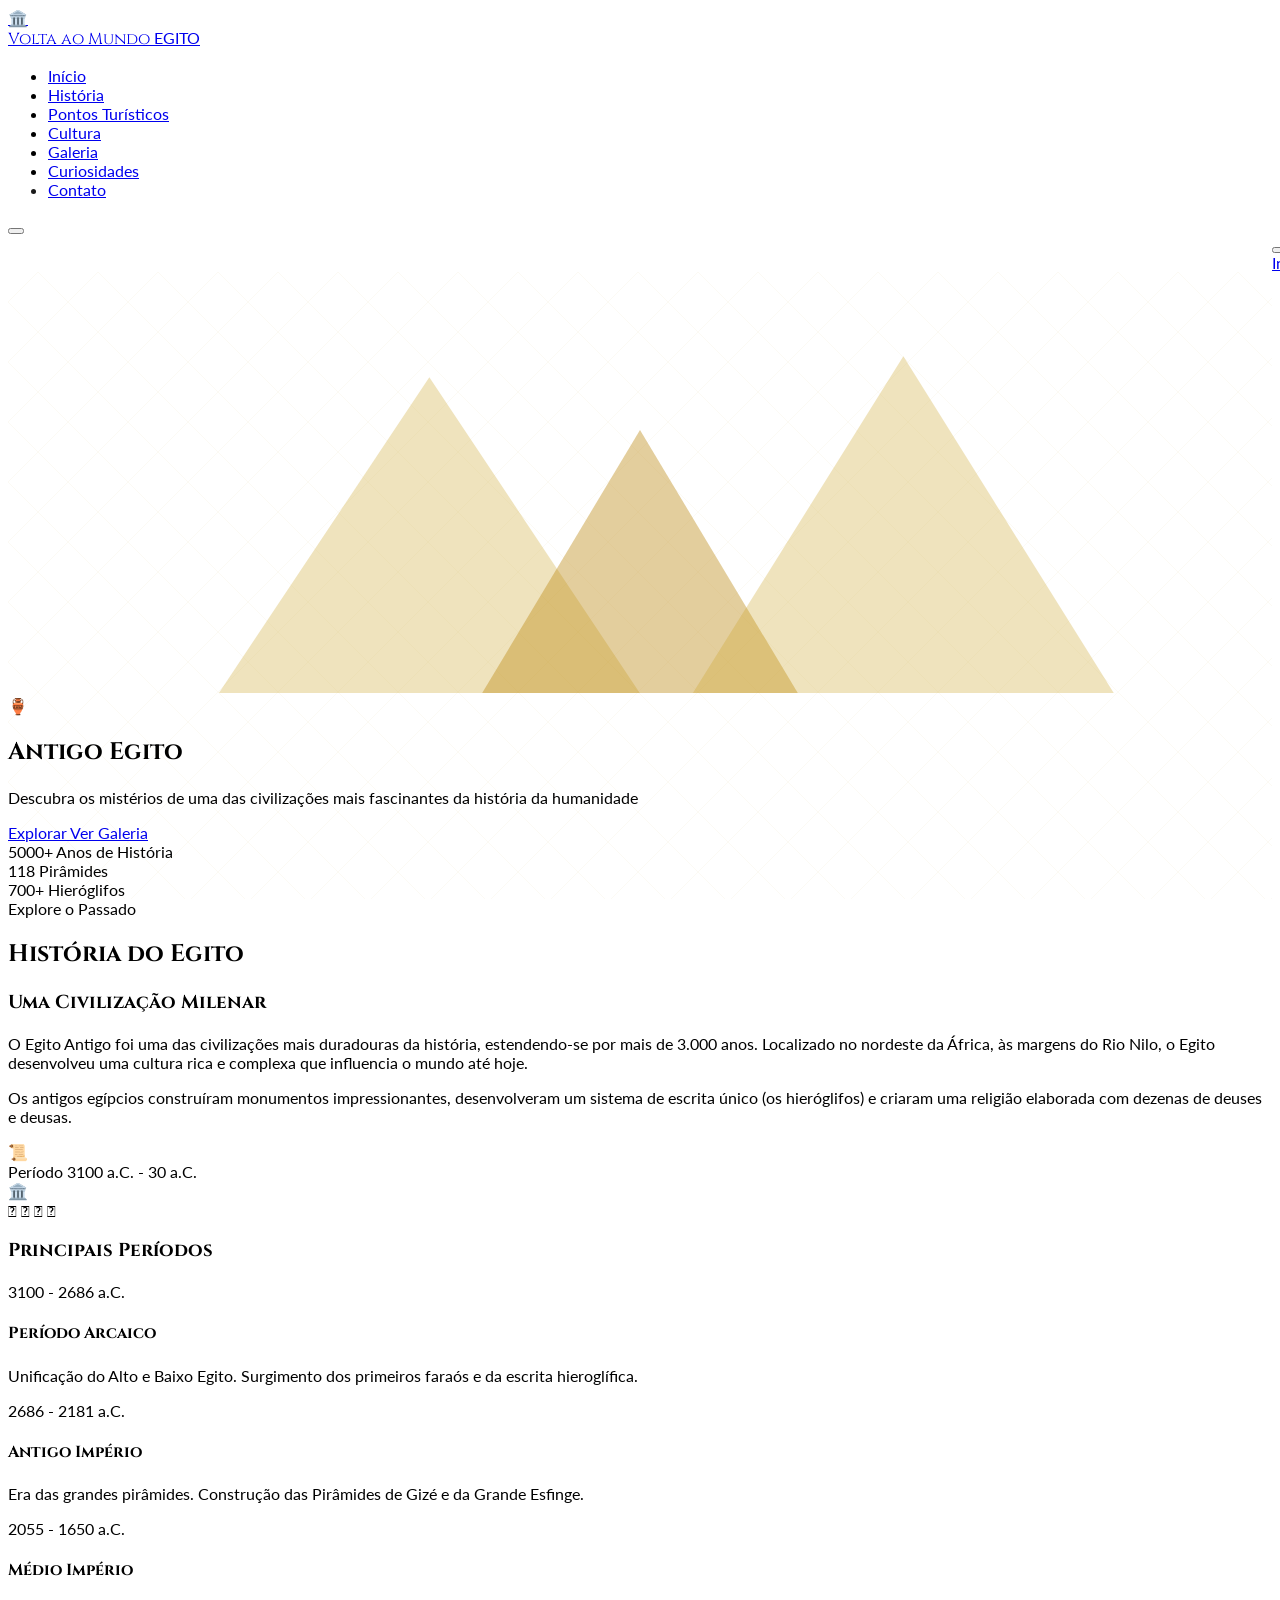
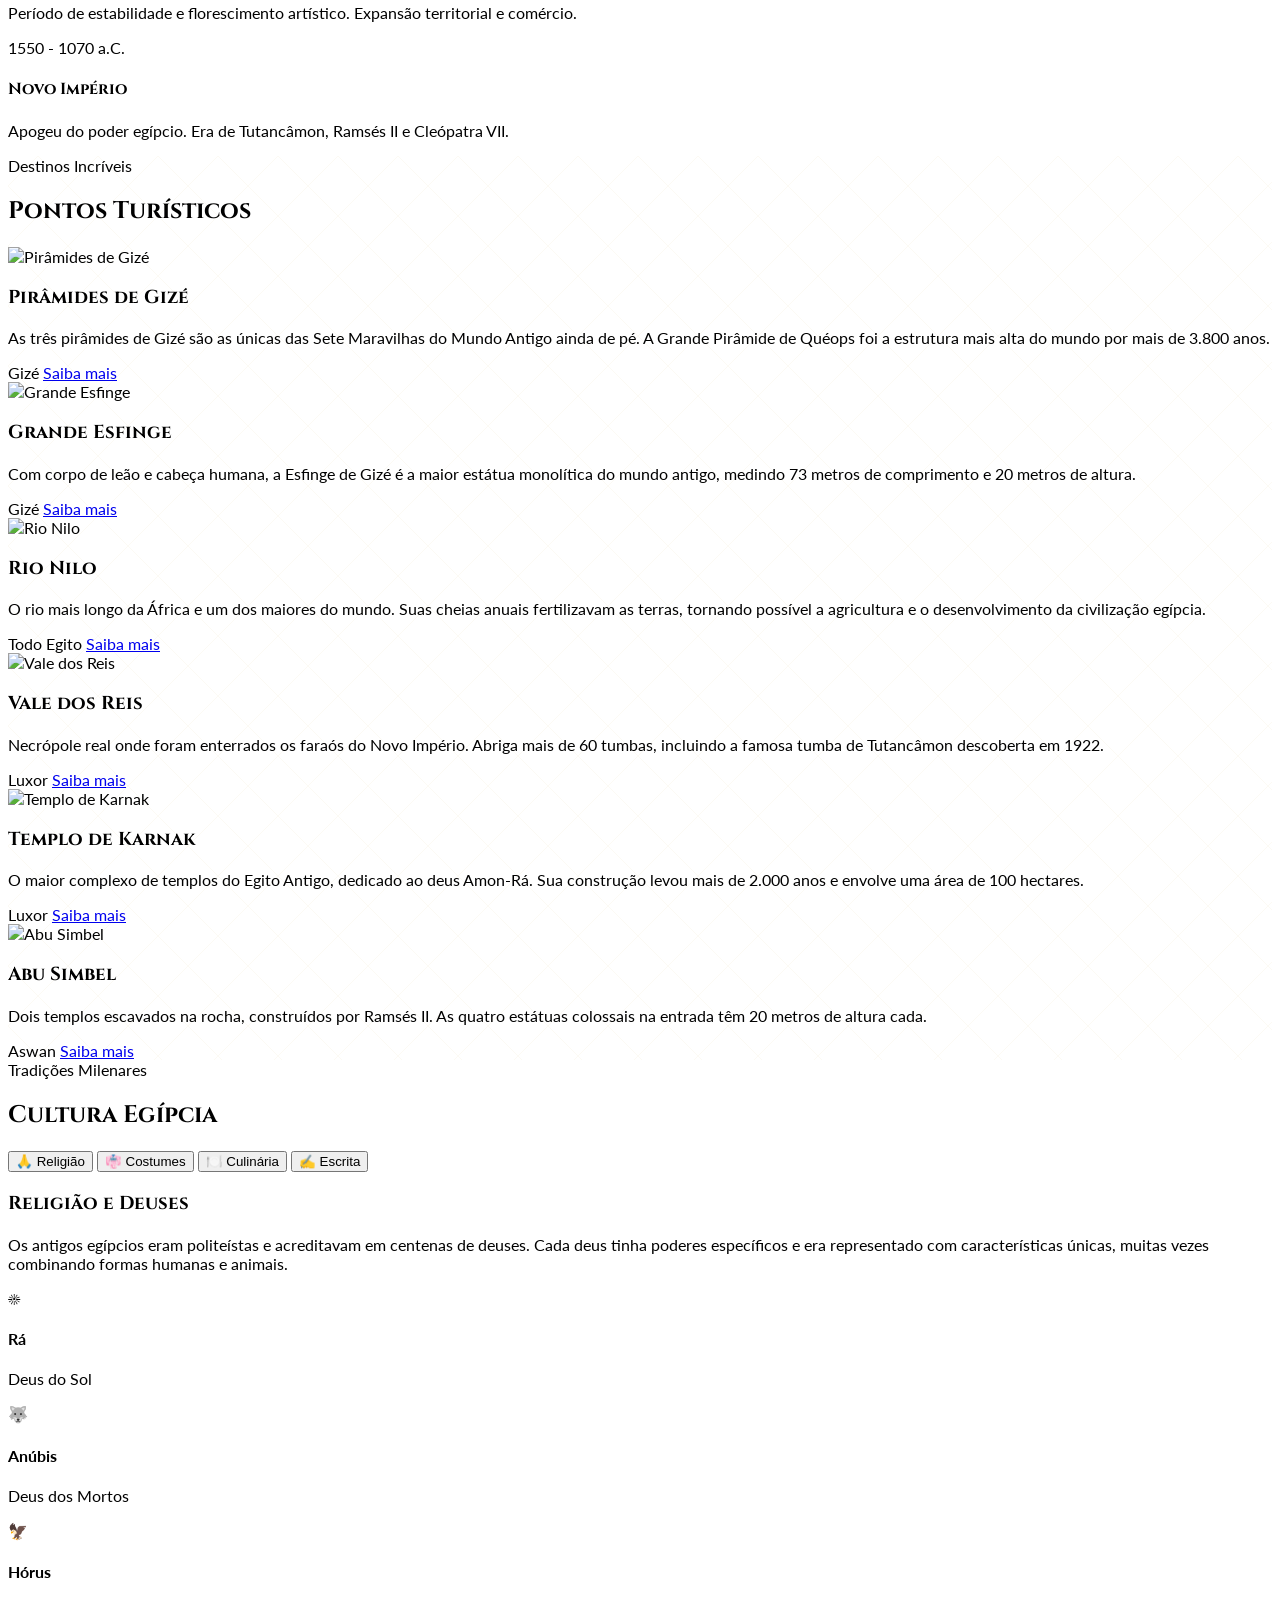
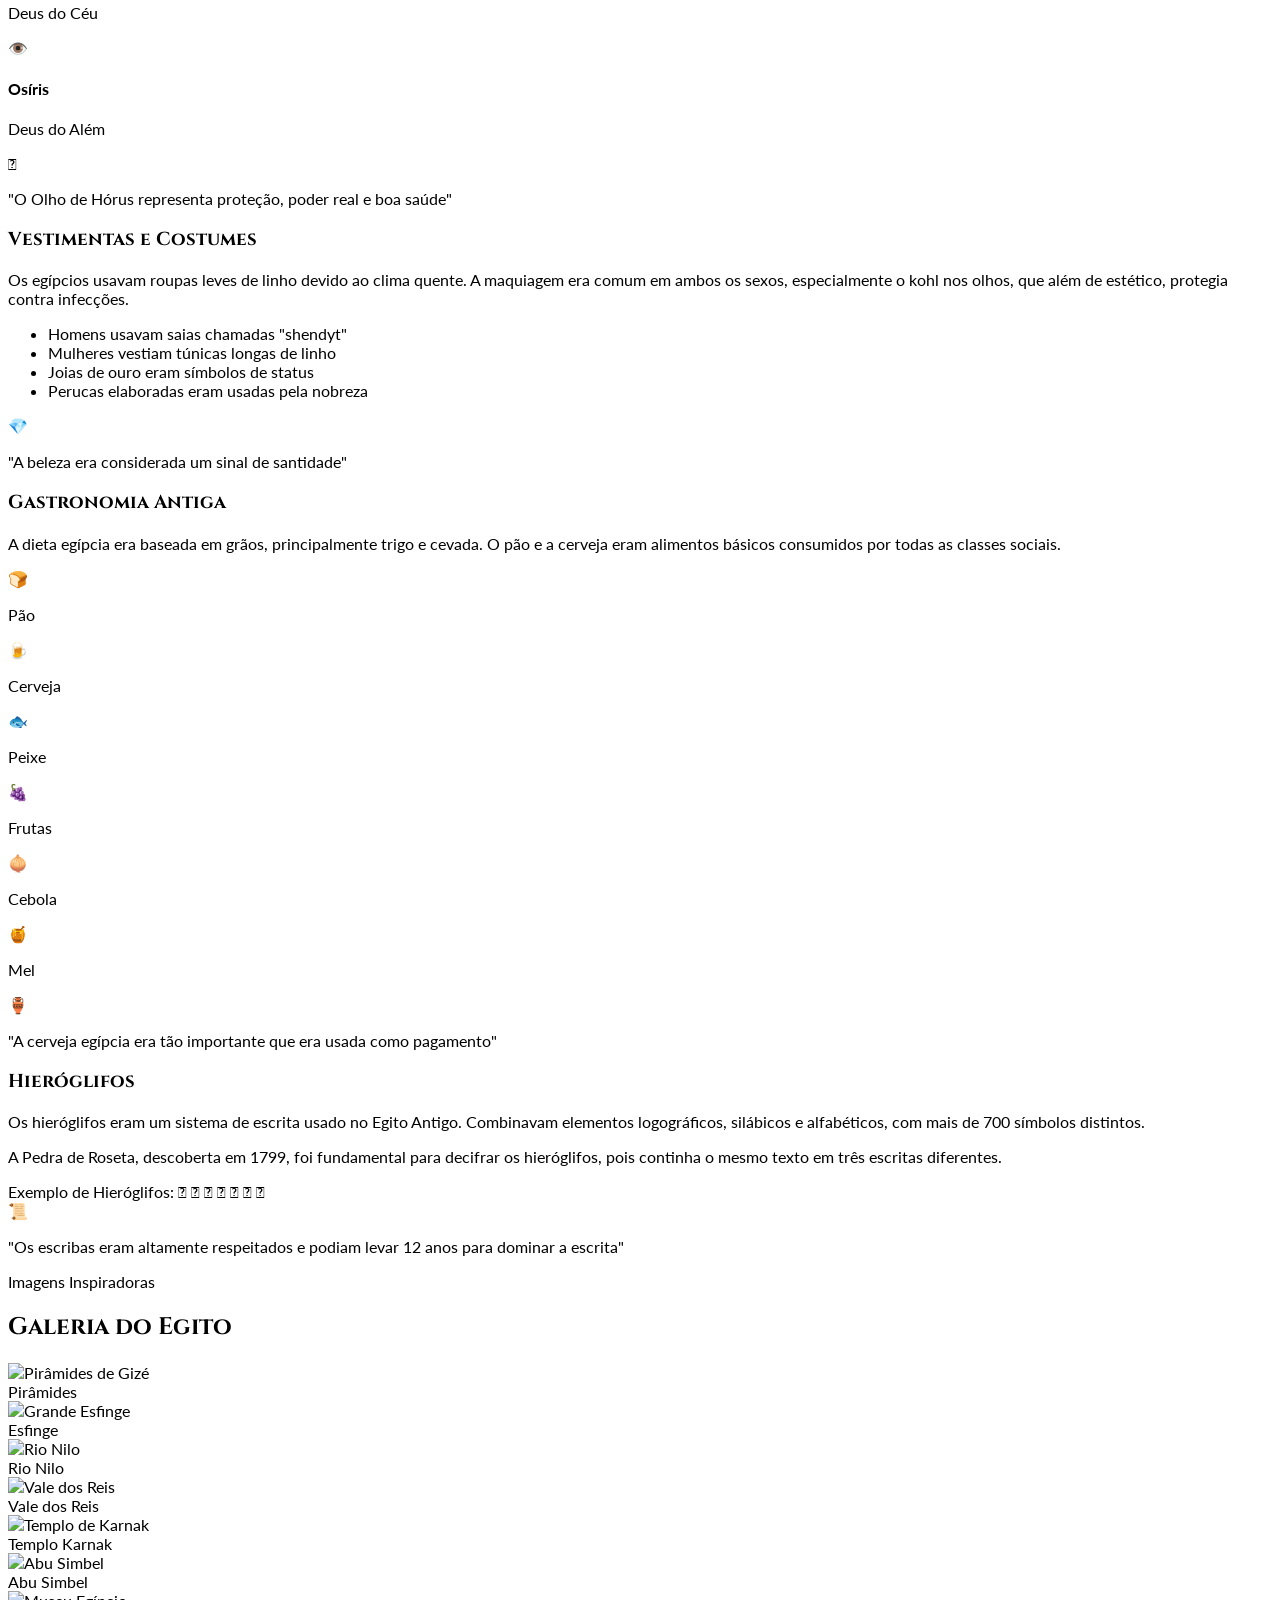
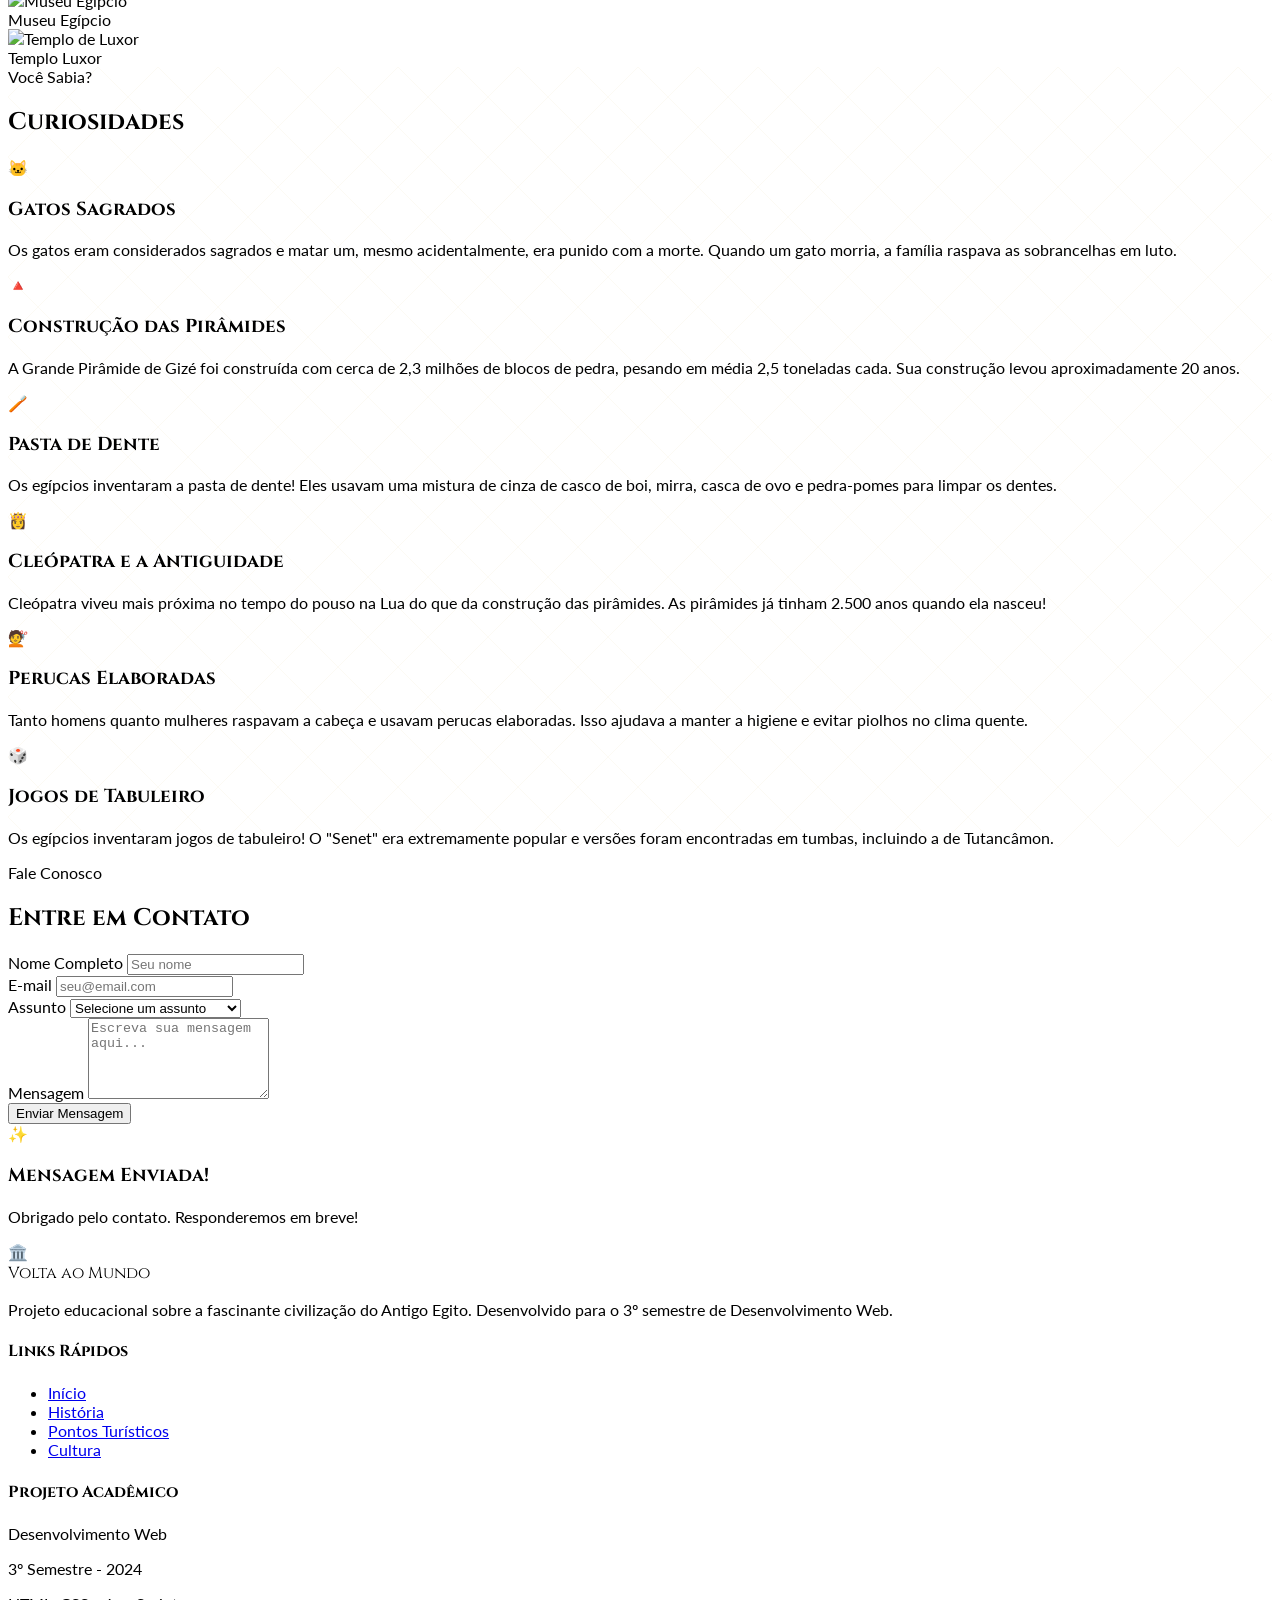
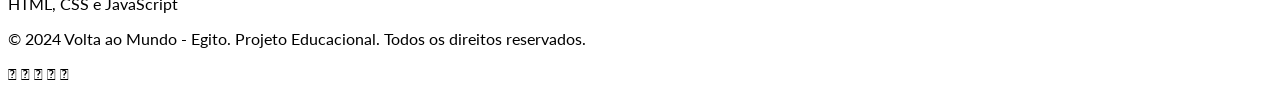
==== commit c010d944: "Adicionar espaçamento entre seções no index.html" ====
--- a/index.html
+++ b/index.html
@@ -134,6 +134,7 @@
     <div class="absolute bottom-8 left-1/2 transform -translate-x-1/2 animate-bounce"><i data-lucide="chevron-down" class="w-8 h-8 text-gold-400"></i>
     </div>
    </section>
+   
    <!-- ===== SEÇÃO HISTÓRIA ===== -->
    <section id="historia" class="py-20 bg-gradient-to-b from-egypt-dark to-egypt-navy">
     <div class="max-w-7xl mx-auto px-4 sm:px-6 lg:px-8"><!-- Cabeçalho da seção -->
@@ -275,6 +276,7 @@
      </div>
     </div>
    </section>
+   
    <!-- ===== SEÇÃO CULTURA ===== -->
    <section id="cultura" class="py-20 bg-gradient-to-b from-egypt-navy to-egypt-dark">
     <div class="max-w-7xl mx-auto px-4 sm:px-6 lg:px-8">
--- a/styles.css
+++ b/styles.css
@@ -0,0 +1,152 @@
+/* Reset e configurações base */
+html {
+  scroll-behavior: smooth;
+}
+
+body {
+  font-family: 'Lato', sans-serif;
+}
+
+/* Títulos com fonte decorativa */
+.font-title {
+  font-family: 'Cinzel', serif;
+}
+
+/* ===== ANIMAÇÕES ===== */
+
+/* Animação de fade-in ao entrar na viewport */
+.fade-in {
+  opacity: 0;
+  transform: translateY(30px);
+  transition: opacity 0.6s ease-out, transform 0.6s ease-out;
+}
+
+.fade-in.visible {
+  opacity: 1;
+  transform: translateY(0);
+}
+
+/* Animação de hover nos cards */
+.card-hover {
+  transition: transform 0.3s ease, box-shadow 0.3s ease;
+}
+
+.card-hover:hover {
+  transform: translateY(-8px);
+  box-shadow: 0 20px 40px rgba(0, 0, 0, 0.15);
+}
+
+/* Efeito de brilho no hover */
+.shine-effect {
+  position: relative;
+  overflow: hidden;
+}
+
+.shine-effect::after {
+  content: '';
+  position: absolute;
+  top: -50%;
+  left: -50%;
+  width: 200%;
+  height: 200%;
+  background: linear-gradient(
+    to right,
+    transparent 0%,
+    rgba(255, 255, 255, 0.1) 50%,
+    transparent 100%
+  );
+  transform: rotate(45deg) translateX(-100%);
+  transition: transform 0.6s ease;
+}
+
+.shine-effect:hover::after {
+  transform: rotate(45deg) translateX(100%);
+}
+
+/* ===== PADRÃO EGÍPCIO DECORATIVO ===== */
+.egypt-pattern {
+  background-image: url("data:image/svg+xml,%3Csvg width='60' height='60' viewBox='0 0 60 60' xmlns='http://www.w3.org/2000/svg'%3E%3Cpath d='M30 0L60 30L30 60L0 30z' fill='none' stroke='%23c9a227' stroke-width='0.5' opacity='0.1'/%3E%3C/svg%3E");
+}
+
+/* ===== BORDA DECORATIVA EGÍPCIA ===== */
+.egypt-border {
+  border-image: linear-gradient(90deg, #c9a227, #b8860b, #c9a227) 1;
+}
+
+/* ===== SCROLLBAR PERSONALIZADA ===== */
+::-webkit-scrollbar {
+  width: 10px;
+}
+
+::-webkit-scrollbar-track {
+  background: #1a1a2e;
+}
+
+::-webkit-scrollbar-thumb {
+  background: linear-gradient(180deg, #c9a227, #b8860b);
+  border-radius: 5px;
+}
+
+/* ===== MENU MOBILE ===== */
+.mobile-menu {
+  transform: translateX(100%);
+  transition: transform 0.3s ease-in-out;
+}
+
+.mobile-menu.active {
+  transform: translateX(0);
+}
+
+/* ===== HIERÓGLIFOS DECORATIVOS ===== */
+.hieroglyph {
+  font-size: 1.5rem;
+  opacity: 0.6;
+}
+
+/* ===== GALLERY IMAGE HOVER ===== */
+.gallery-item {
+  overflow: hidden;
+}
+
+.gallery-item img {
+  transition: transform 0.5s ease;
+}
+
+.gallery-item:hover img {
+  transform: scale(1.1);
+}
+
+/* ===== BOTÃO COM EFEITO ===== */
+.btn-egypt {
+  position: relative;
+  overflow: hidden;
+  transition: all 0.3s ease;
+}
+
+.btn-egypt::before {
+  content: '';
+  position: absolute;
+  top: 0;
+  left: -100%;
+  width: 100%;
+  height: 100%;
+  background: linear-gradient(90deg, transparent, rgba(255,255,255,0.2), transparent);
+  transition: left 0.5s ease;
+}
+
+.btn-egypt:hover::before {
+  left: 100%;
+}
+
+/* ===== TIMELINE ===== */
+.timeline-item::before {
+  content: '';
+  position: absolute;
+  left: -28px;
+  top: 0;
+  width: 12px;
+  height: 12px;
+  background: #c9a227;
+  border-radius: 50%;
+  border: 3px solid #1a1a2e;
+}
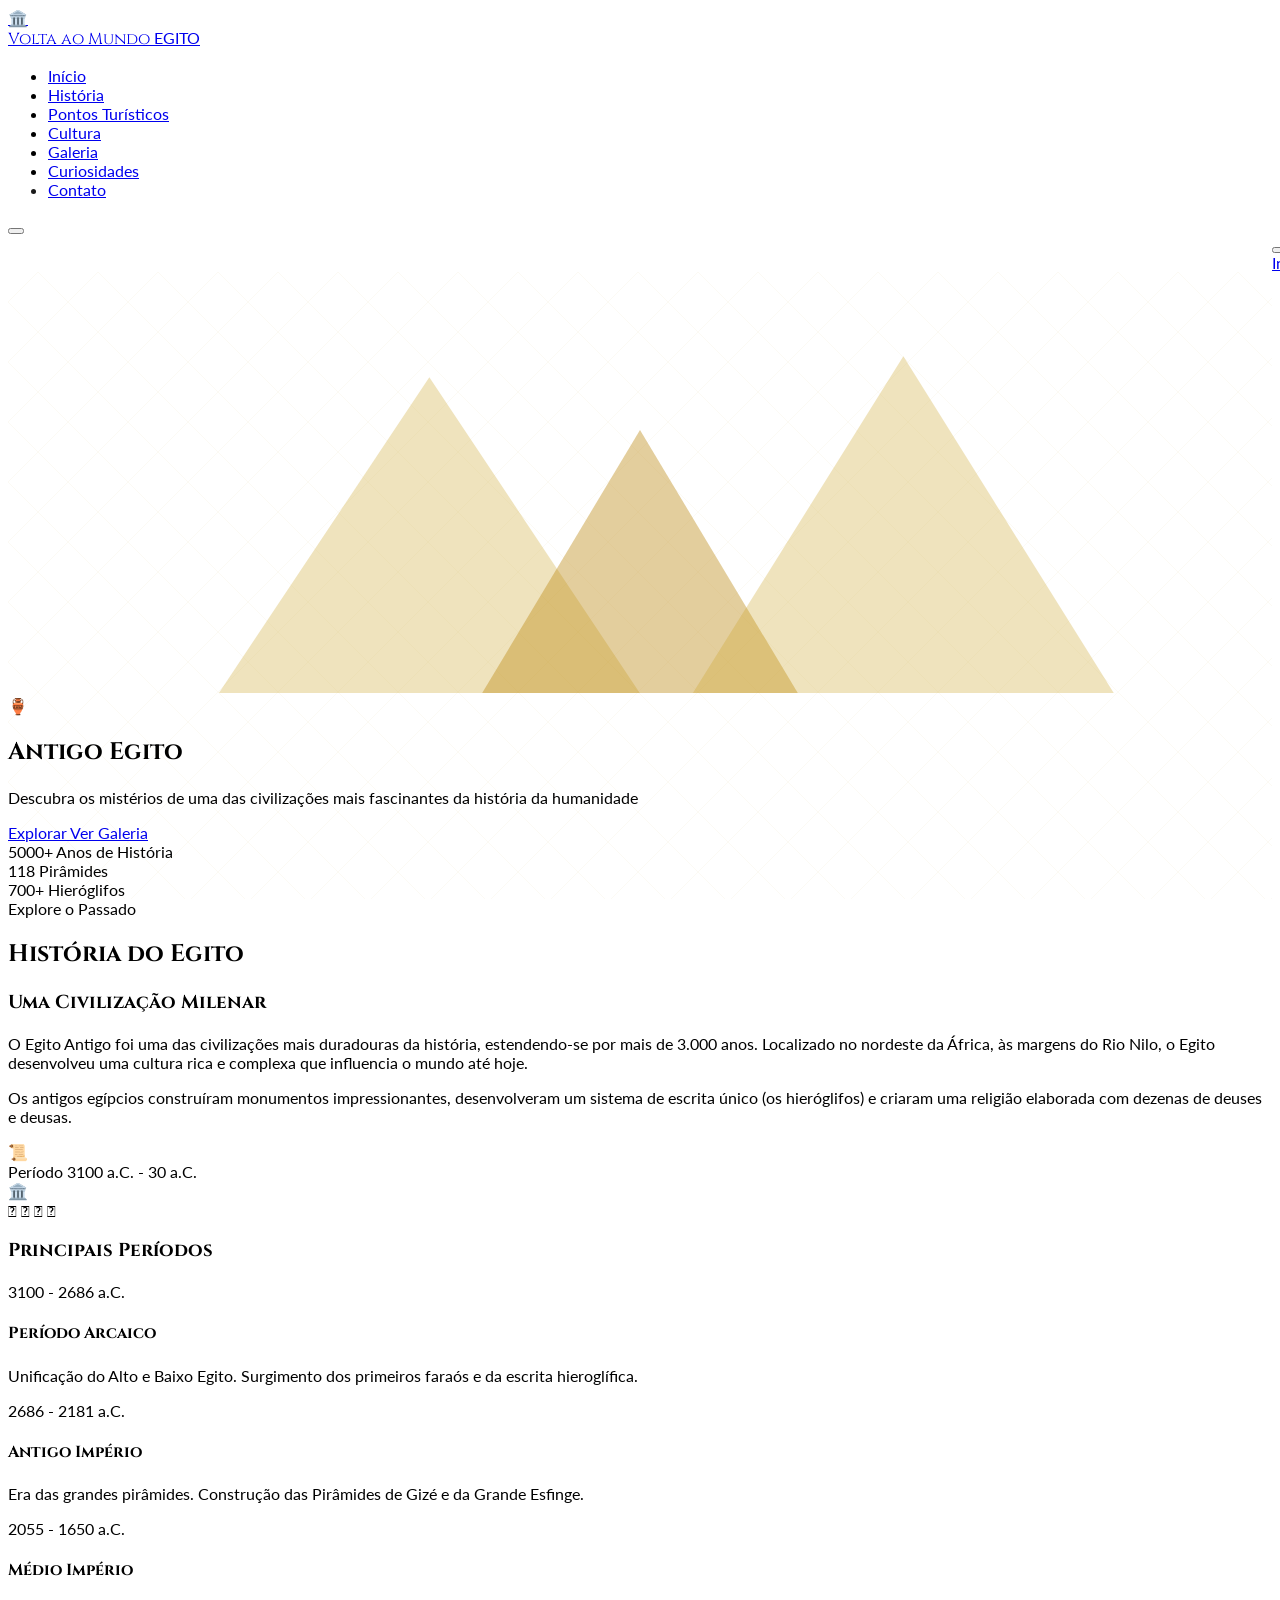
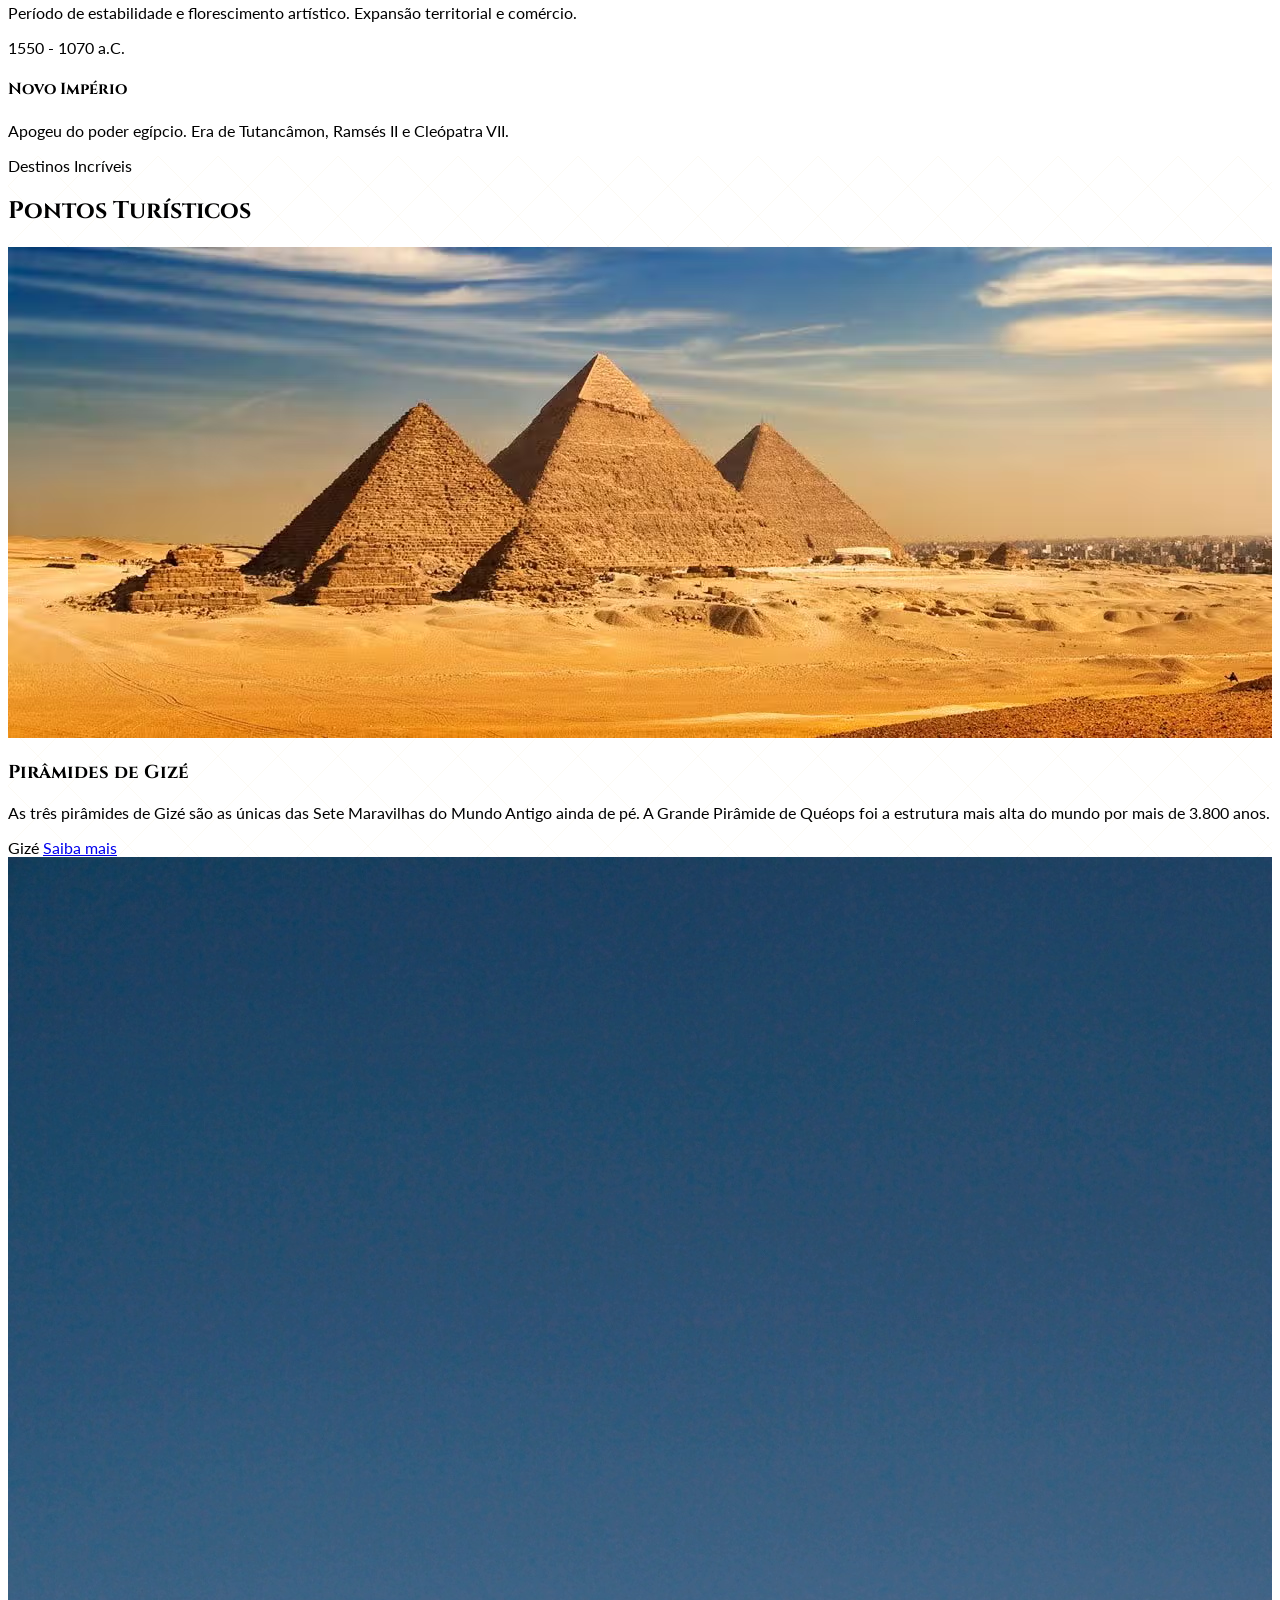
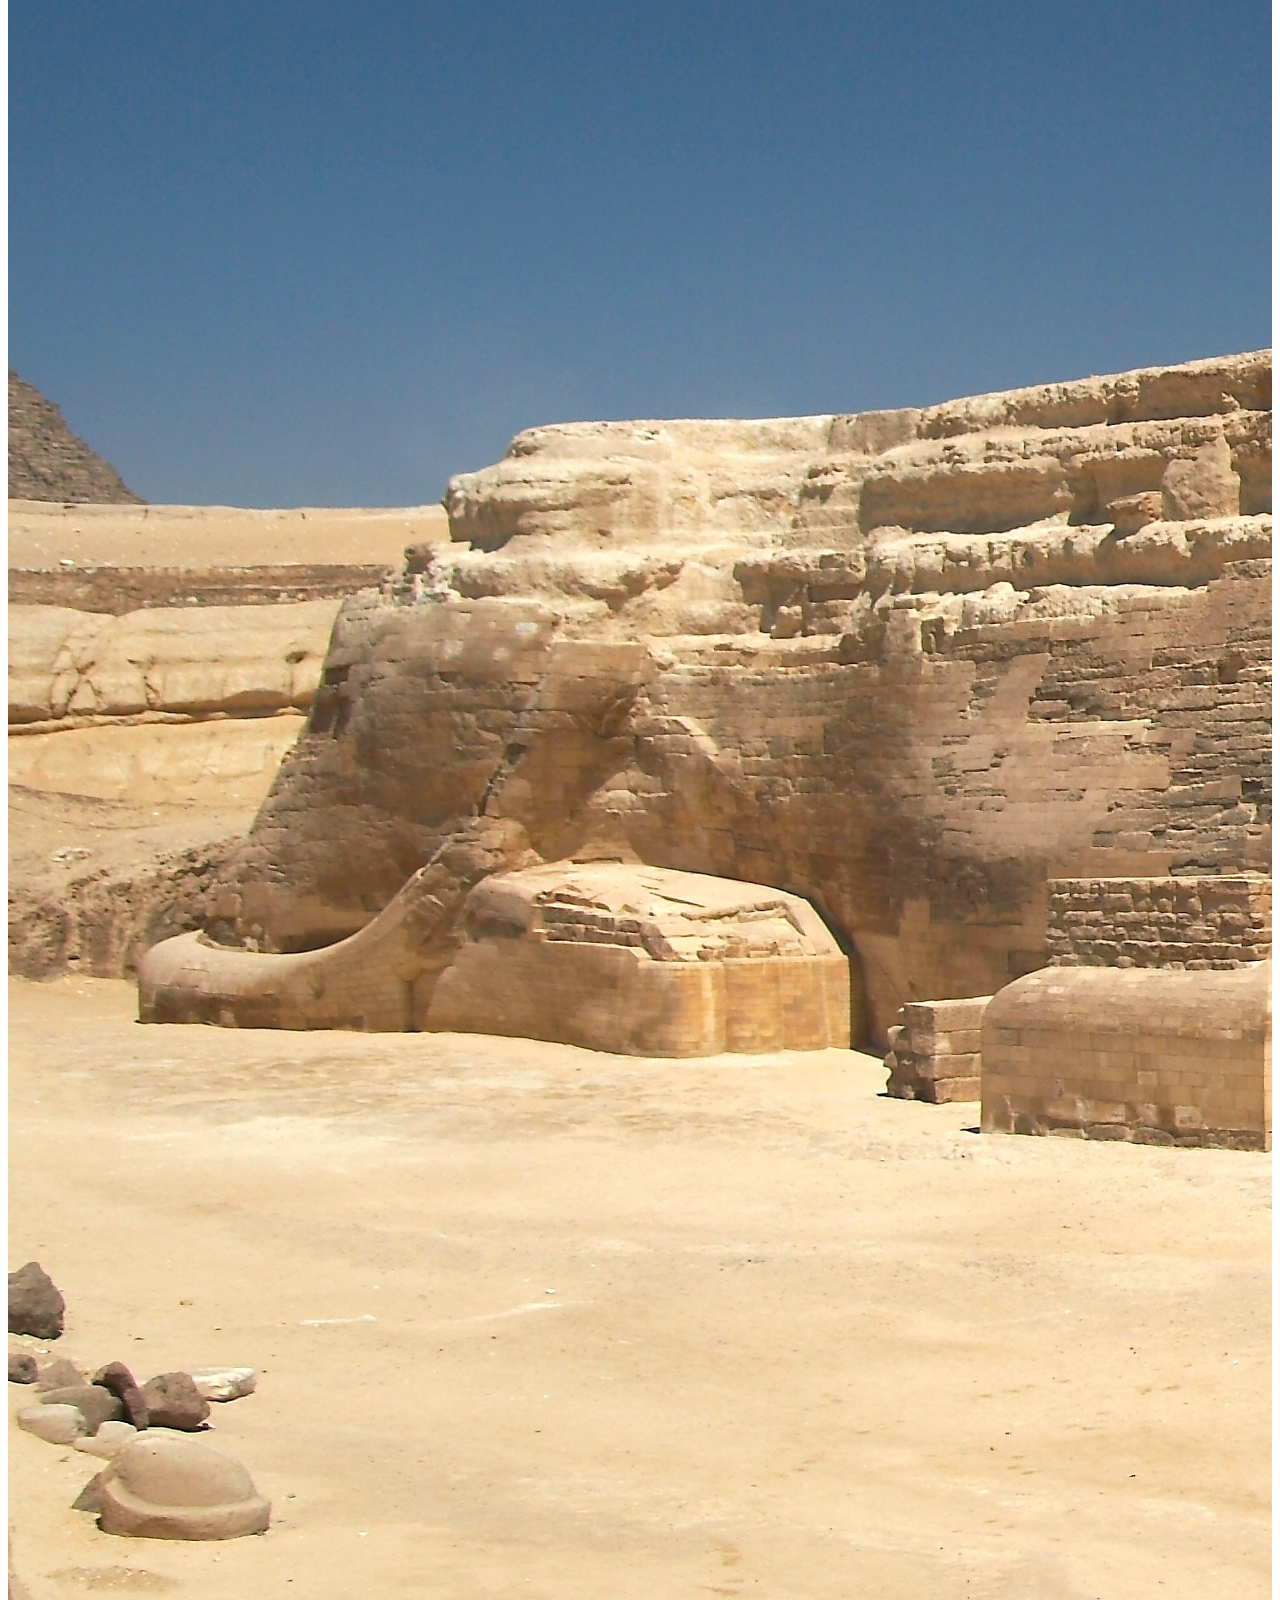
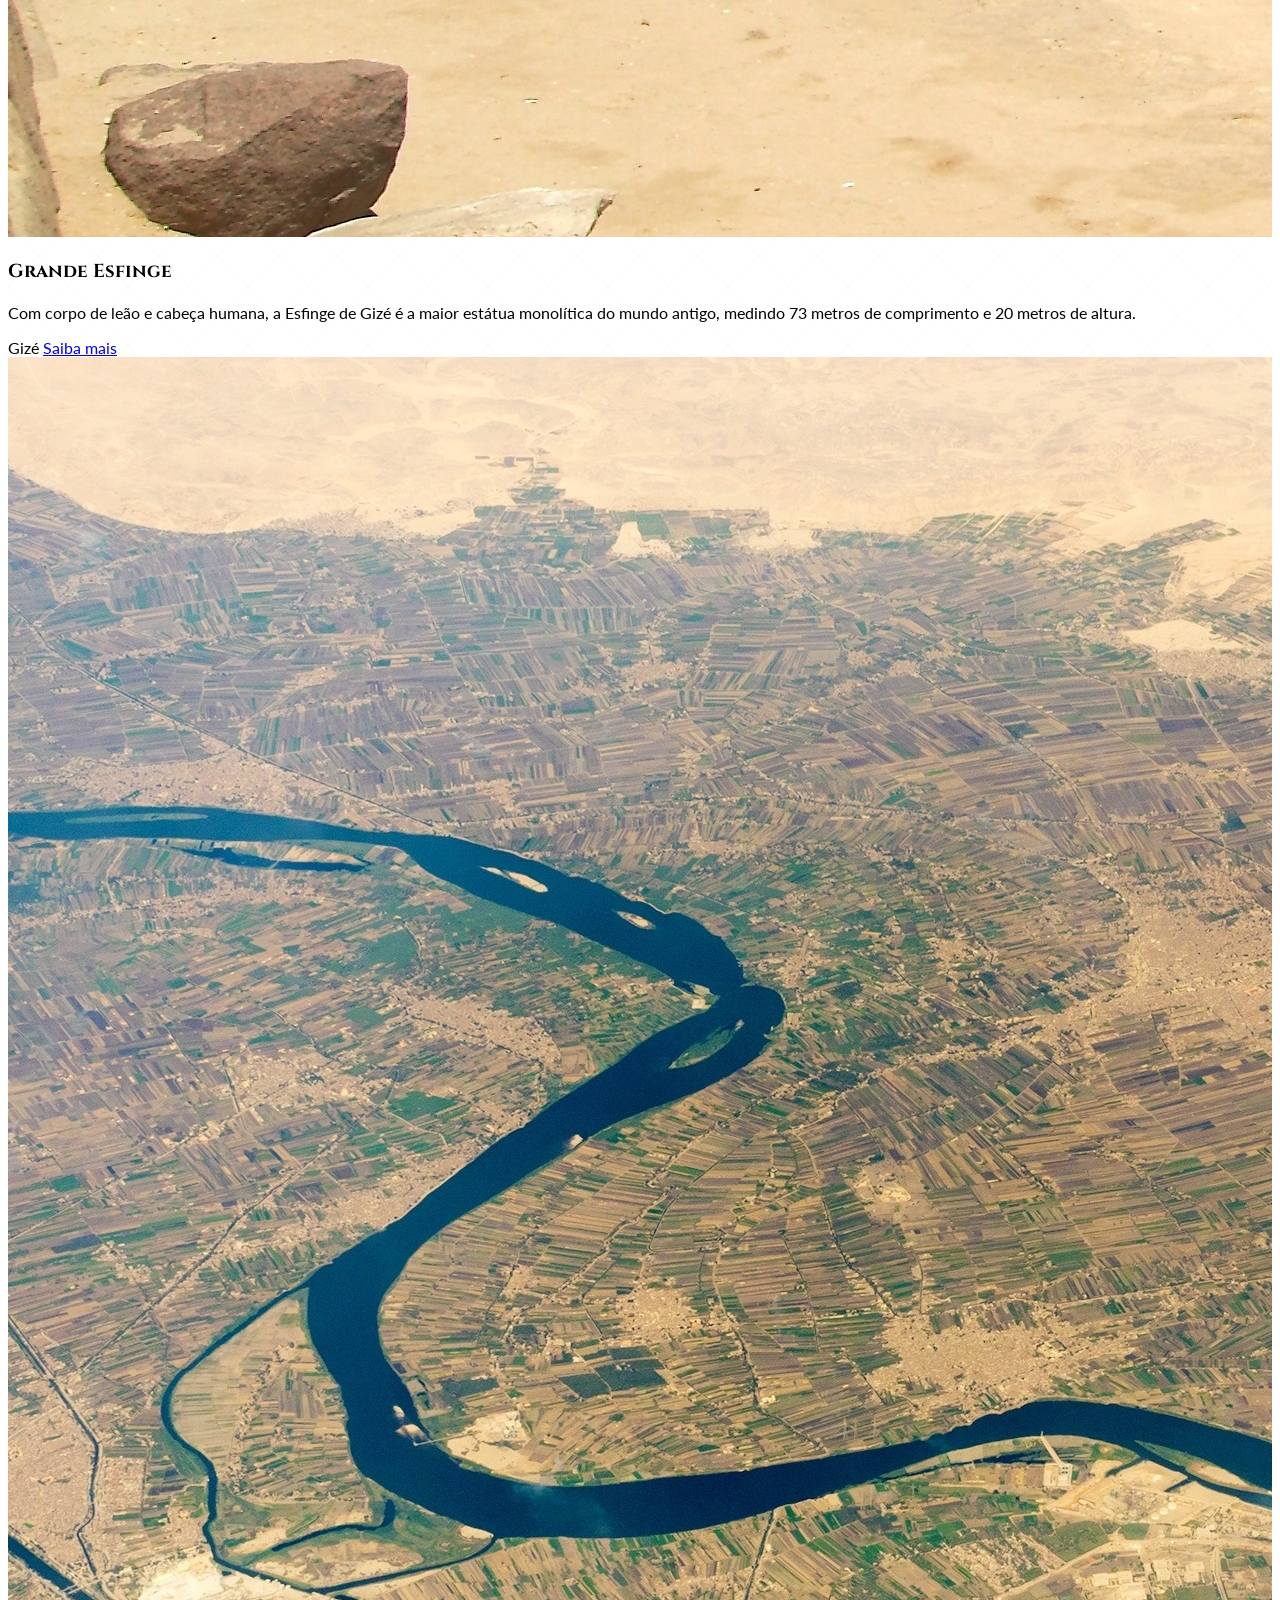
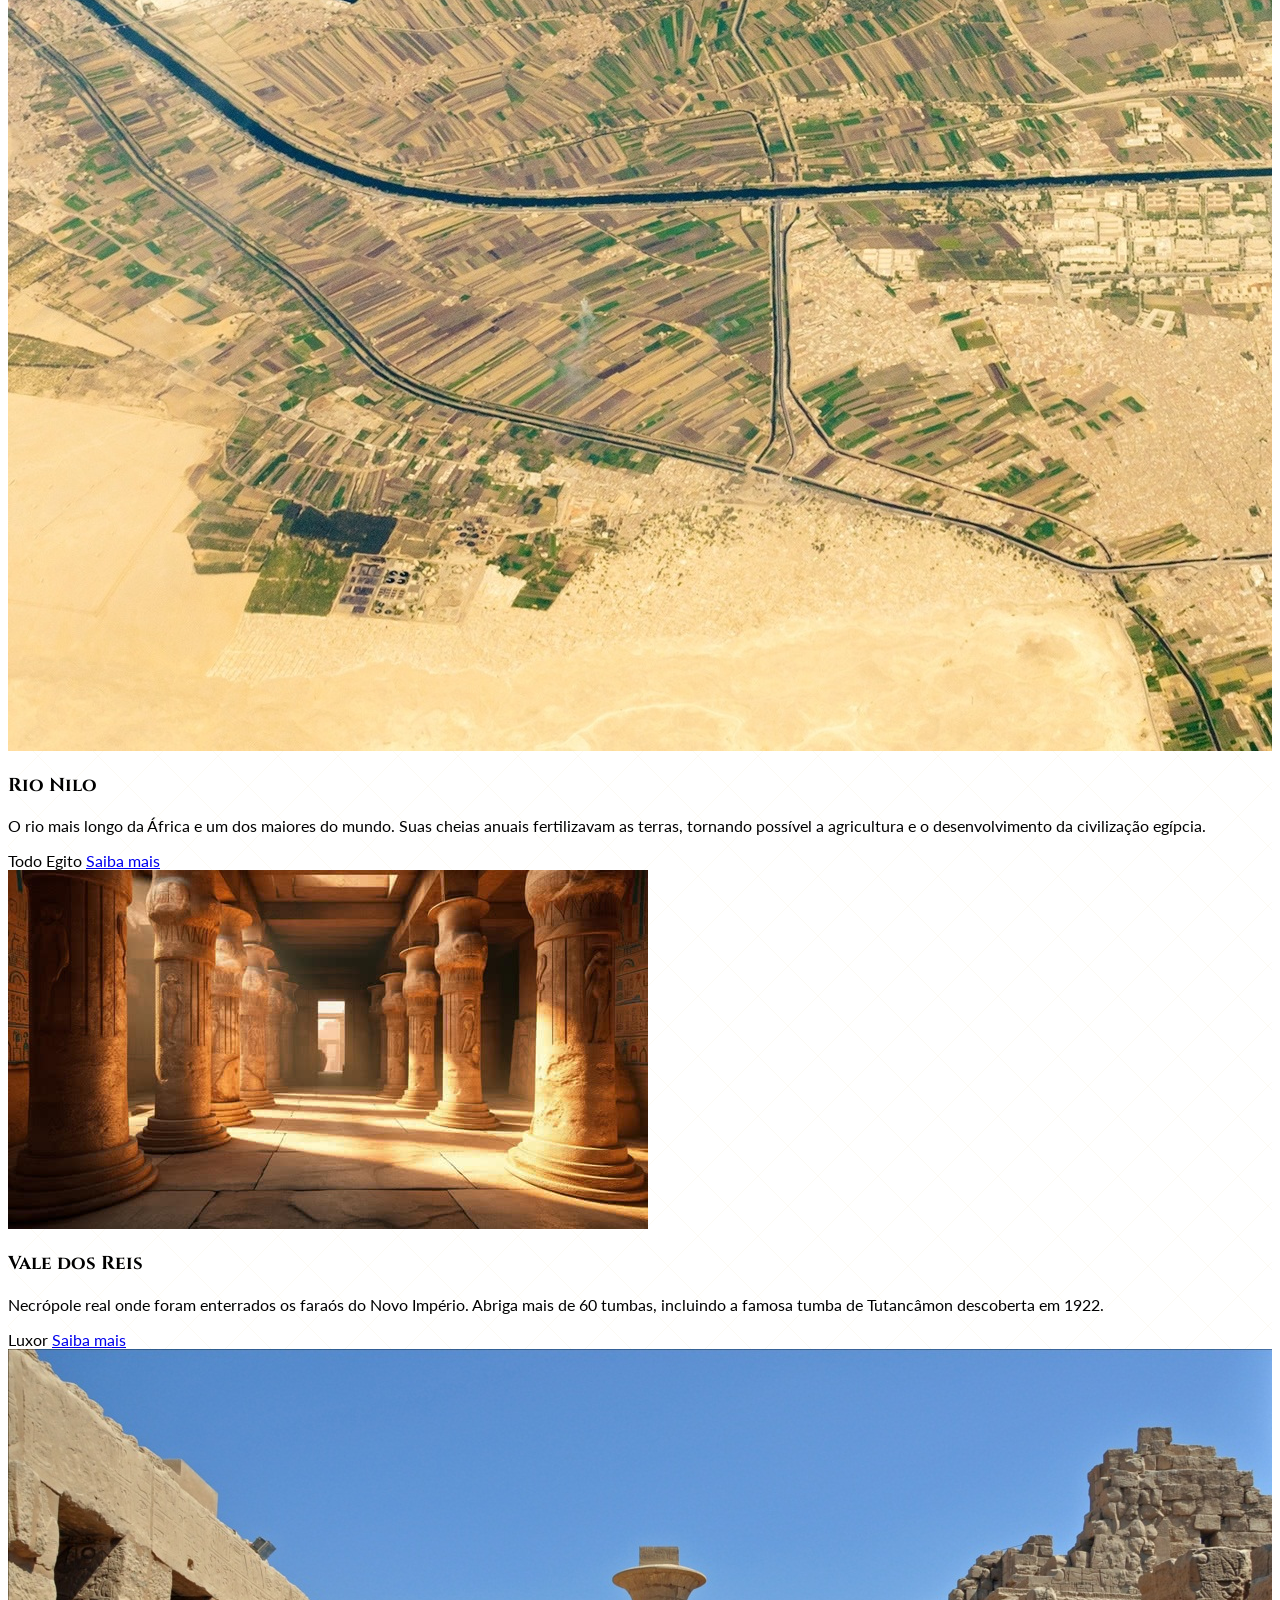
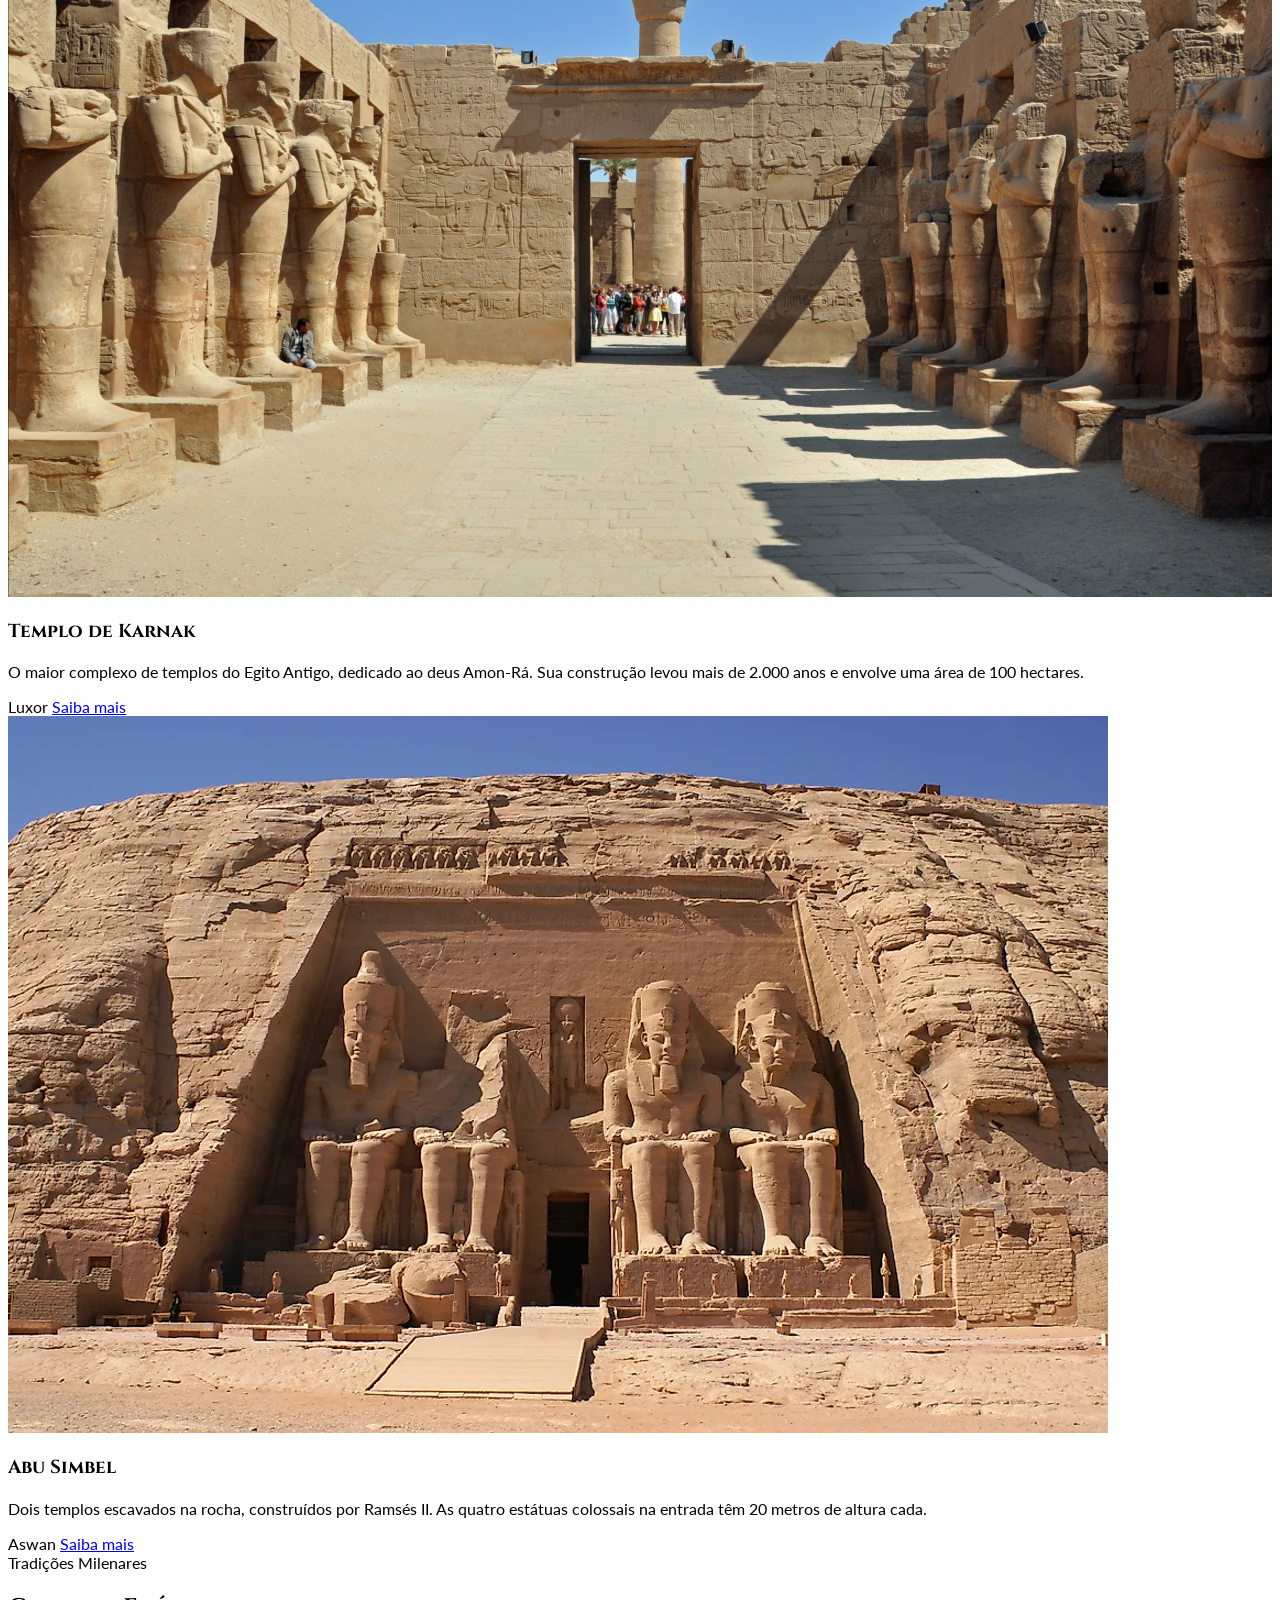
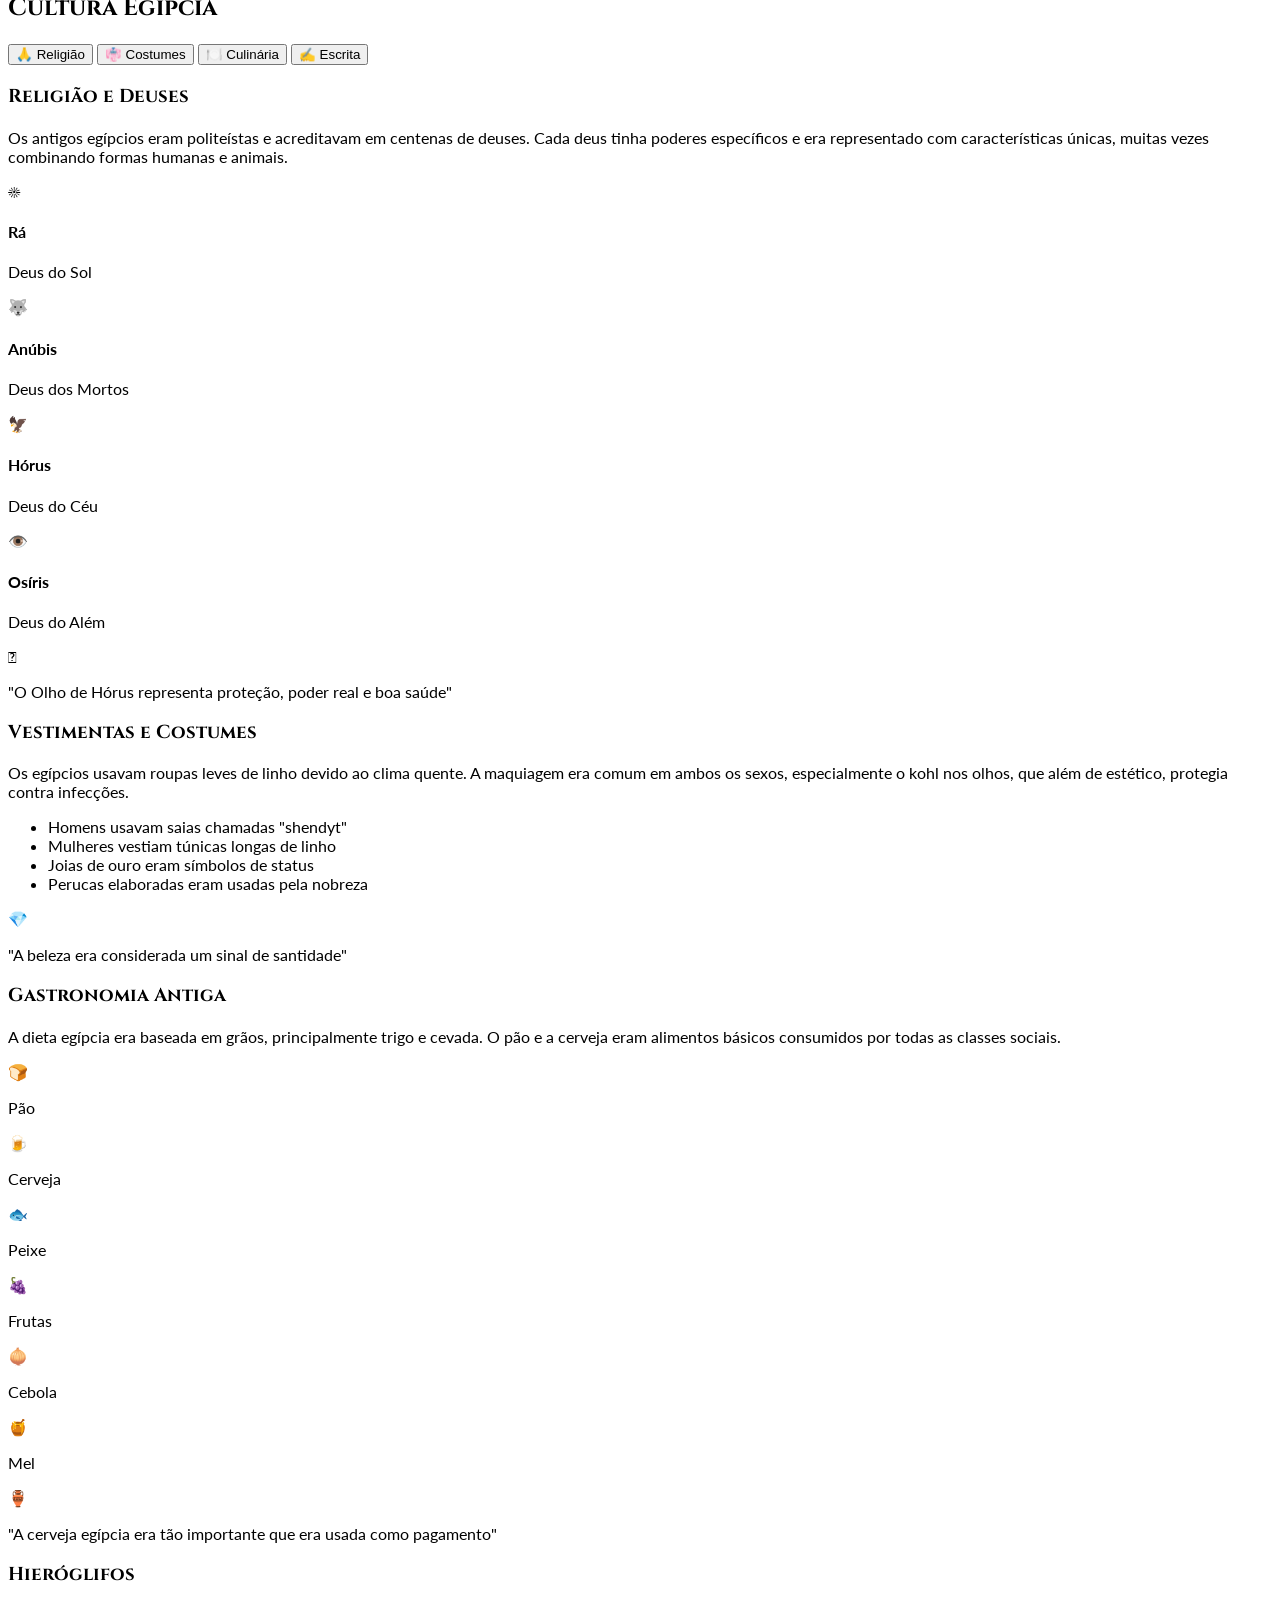
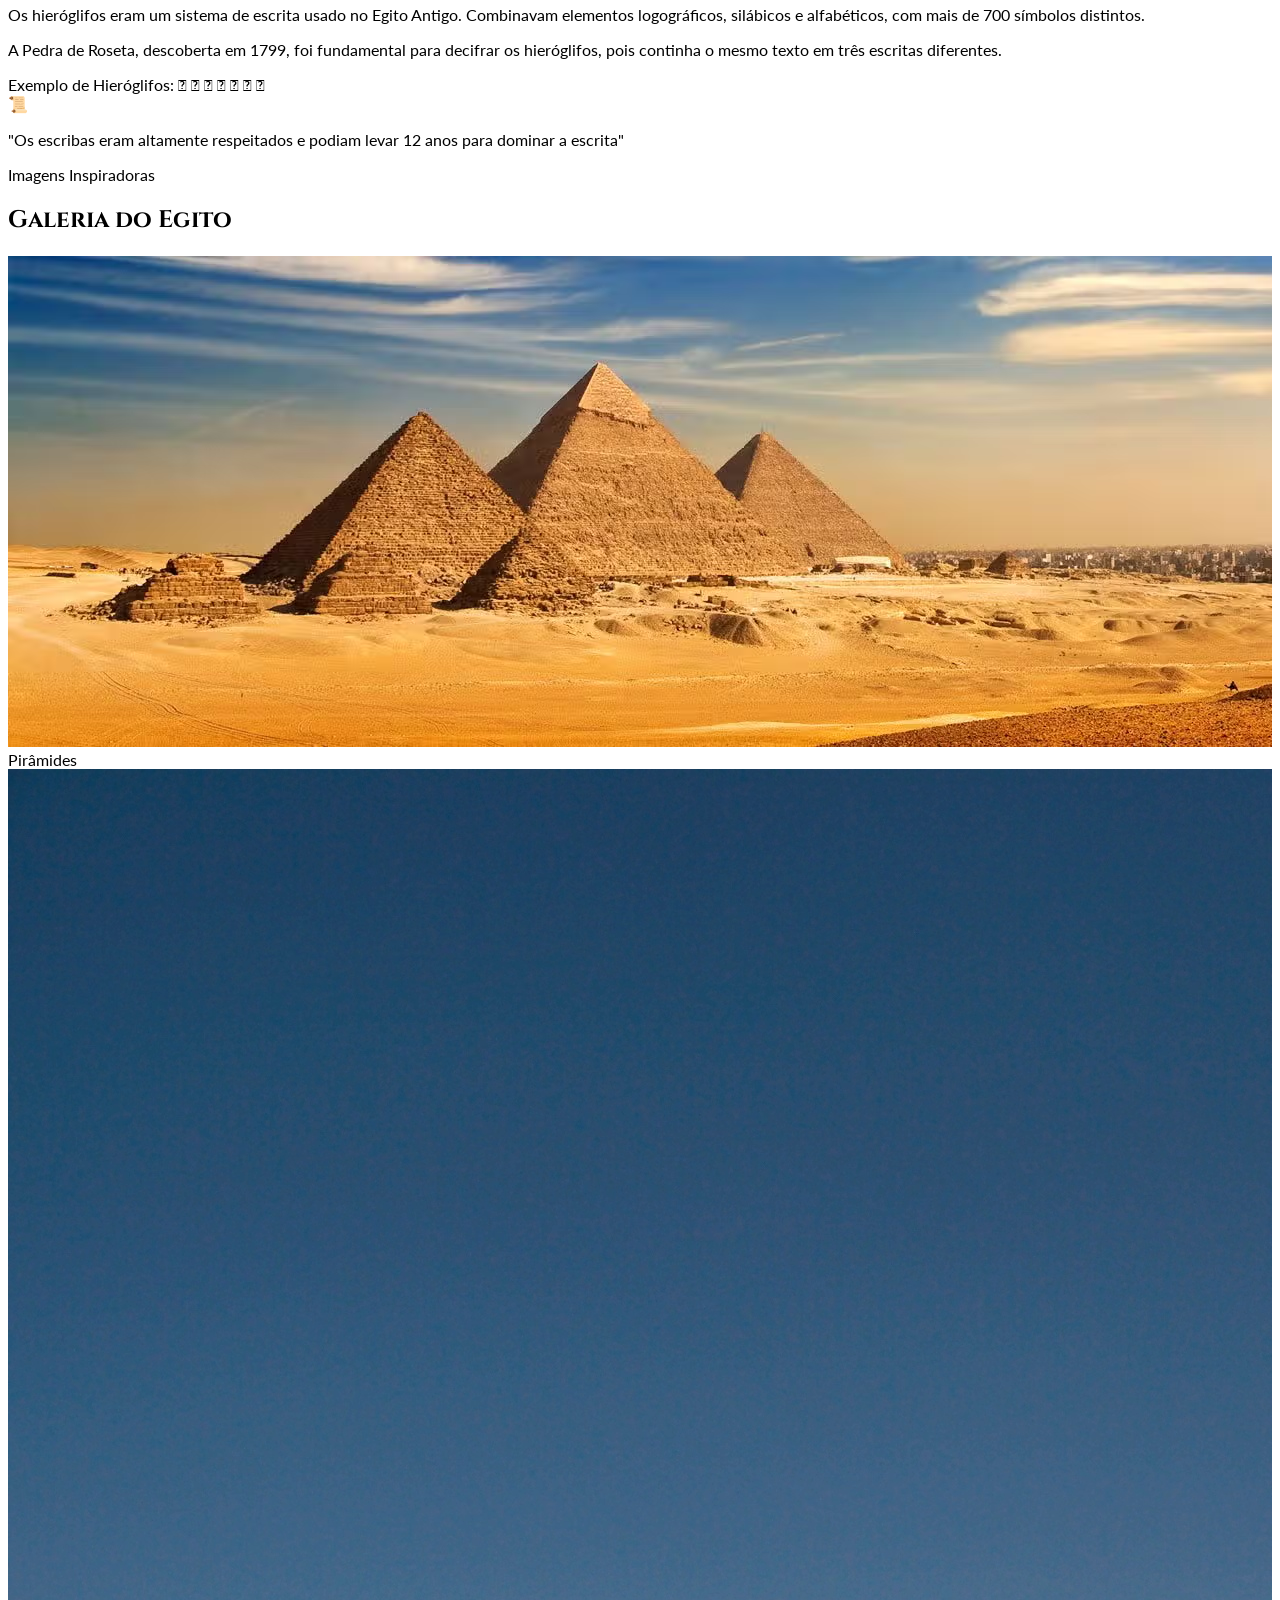
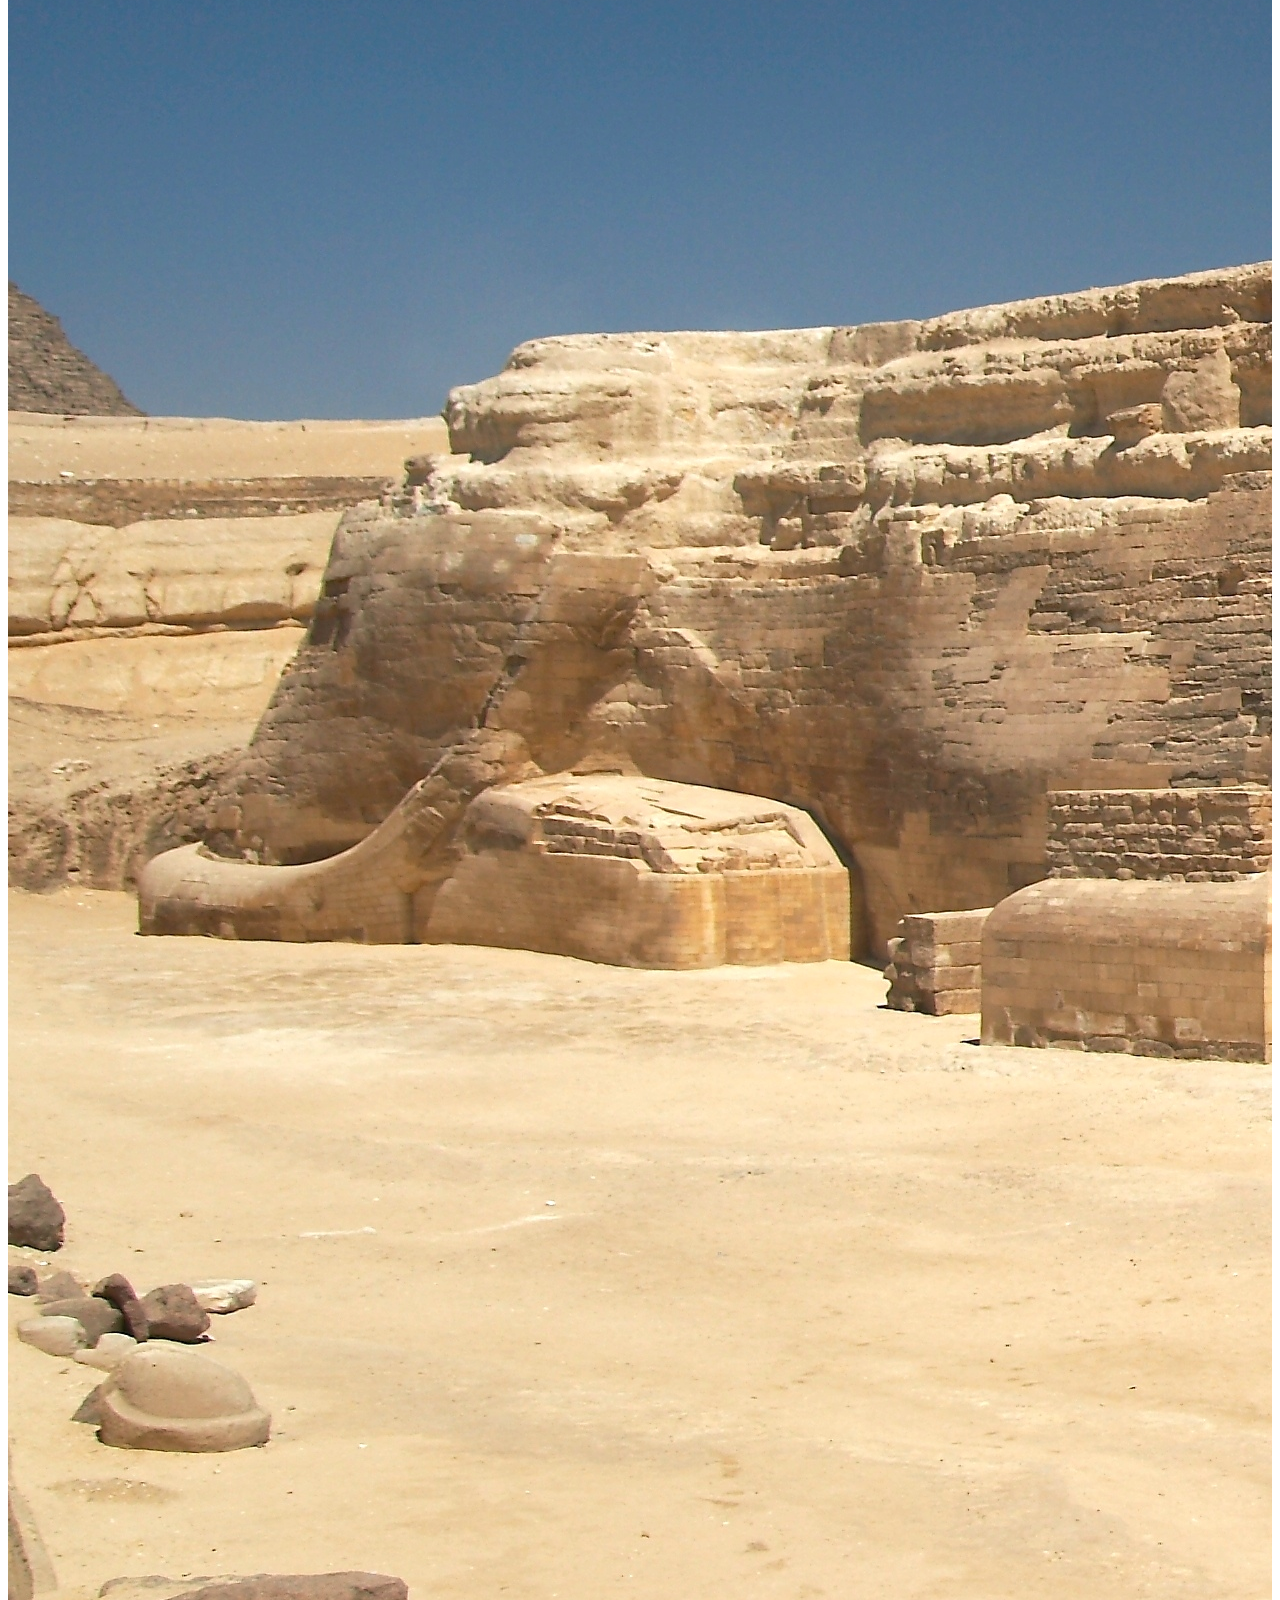
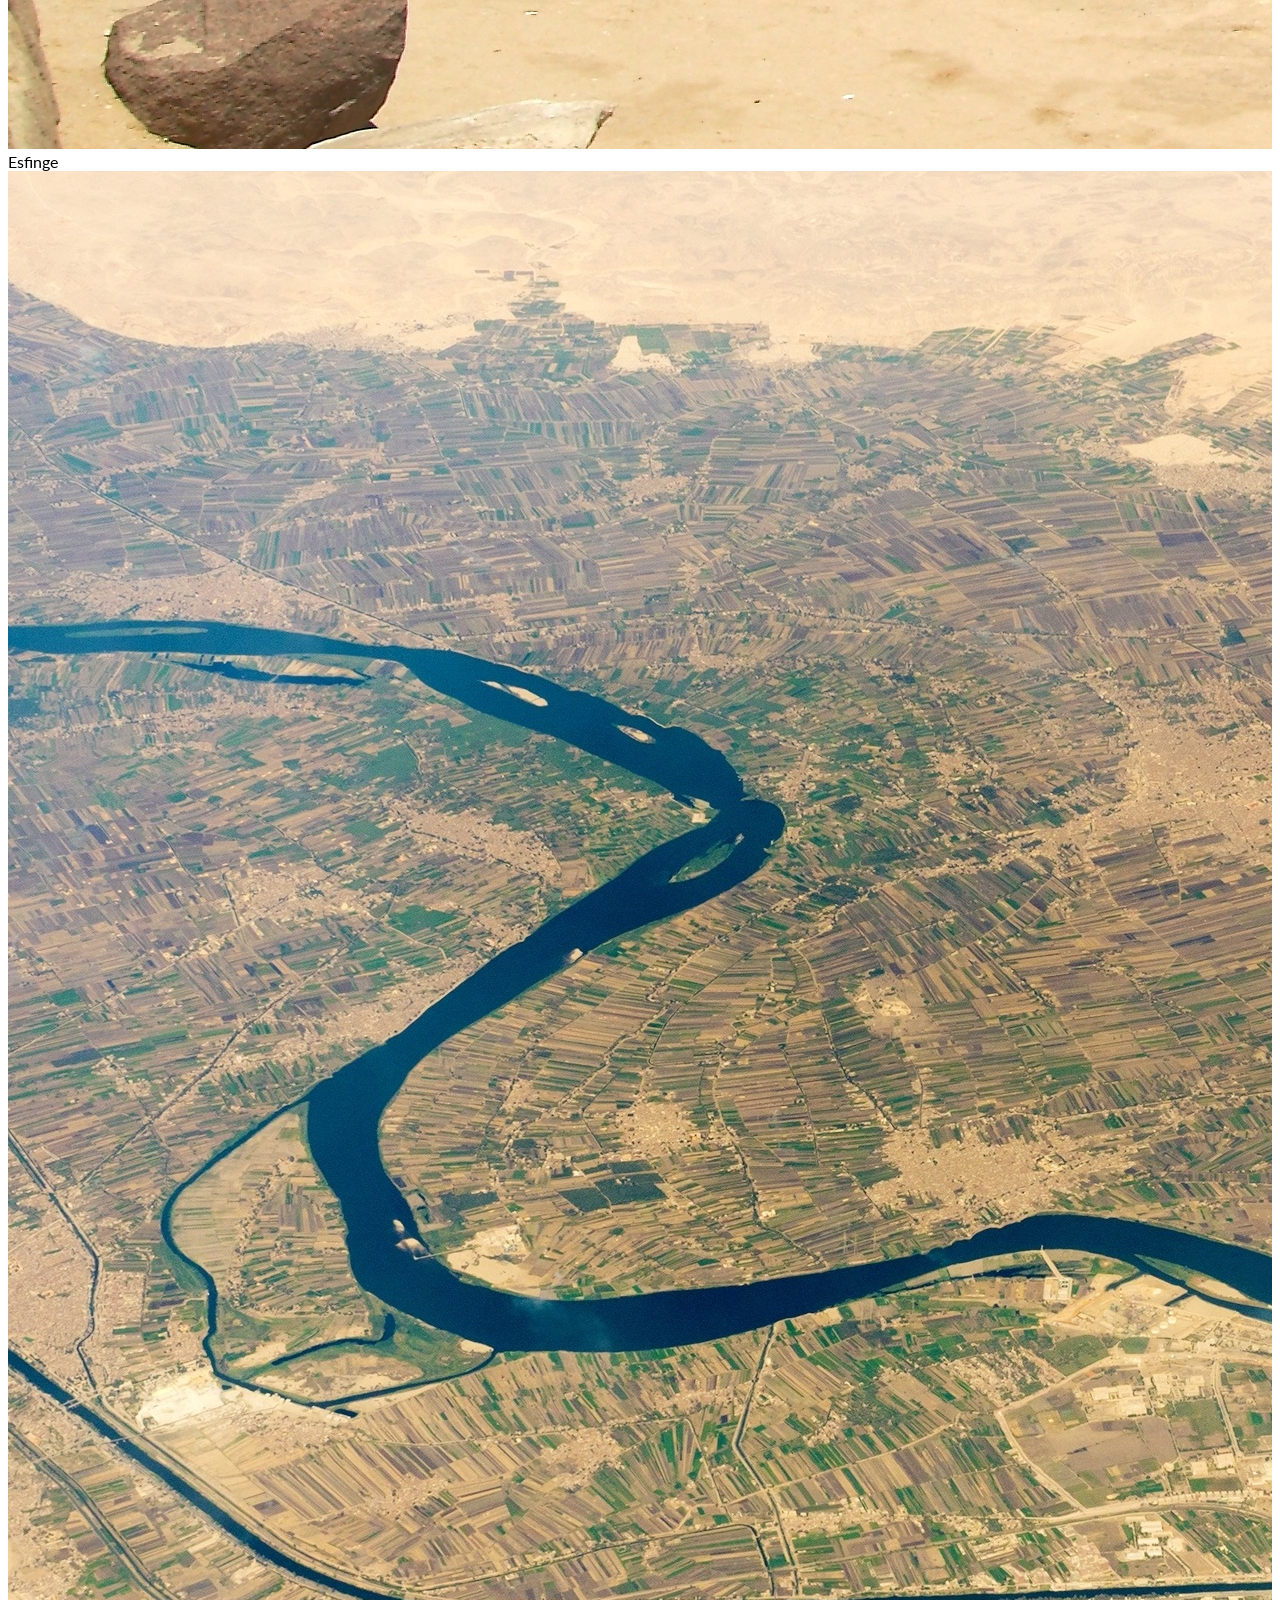
==== commit 0c7f7f66: "Refatore a estrutura do código para melhorar a legibilidade e a manutenção" ====
--- a/index.html
+++ b/index.html
@@ -209,7 +209,7 @@
      <div class="grid md:grid-cols-2 lg:grid-cols-3 gap-8">
       <!-- Card 1 - Pirâmides de Gizé -->
       <article class="card-hover shine-effect bg-gradient-to-br from-sand-900/50 to-egypt-dark rounded-2xl overflow-hidden border border-gold-600/20 fade-in">
-       <div class="h-48 overflow-hidden"><img src="https://upload.wikimedia.org/wikipedia/commons/thumb/e/e3/Kheops-Pyramid.jpg/800px-Kheops-Pyramid.jpg" alt="Pirâmides de Gizé" class="w-full h-full object-cover">
+       <div class="h-48 overflow-hidden"><img src="/img/tres_piramedes.jpg" alt="Pirâmides de Gizé" class="w-full h-full object-cover">
        </div>
        <div class="p-6">
         <h3 class="font-title text-xl font-semibold text-gold-400 mb-3">Pirâmides de Gizé</h3>
@@ -220,7 +220,7 @@
       </article>
       <!-- Card 2 - Grande Esfinge -->
       <article class="card-hover shine-effect bg-gradient-to-br from-sand-900/50 to-egypt-dark rounded-2xl overflow-hidden border border-gold-600/20 fade-in">
-       <div class="h-48 overflow-hidden"><img src="https://upload.wikimedia.org/wikipedia/commons/thumb/7/73/The_Great_Sphinx_of_Giza.jpg/800px-The_Great_Sphinx_of_Giza.jpg" alt="Grande Esfinge" class="w-full h-full object-cover">
+       <div class="h-48 overflow-hidden"><img src="/img/esfinge.jpg" alt="Grande Esfinge" class="w-full h-full object-cover">
        </div>
        <div class="p-6">
         <h3 class="font-title text-xl font-semibold text-gold-400 mb-3">Grande Esfinge</h3>
@@ -231,7 +231,7 @@
       </article>
       <!-- Card 3 - Rio Nilo -->
       <article class="card-hover shine-effect bg-gradient-to-br from-sand-900/50 to-egypt-dark rounded-2xl overflow-hidden border border-gold-600/20 fade-in">
-       <div class="h-48 overflow-hidden"><img src="https://upload.wikimedia.org/wikipedia/commons/thumb/8/83/Nile_River_Egypt.jpg/800px-Nile_River_Egypt.jpg" alt="Rio Nilo" class="w-full h-full object-cover">
+       <div class="h-48 overflow-hidden"><img src="/img/nilo.jpg" alt="Rio Nilo" class="w-full h-full object-cover">
        </div>
        <div class="p-6">
         <h3 class="font-title text-xl font-semibold text-gold-400 mb-3">Rio Nilo</h3>
@@ -242,7 +242,7 @@
       </article>
       <!-- Card 4 - Vale dos Reis -->
       <article class="card-hover shine-effect bg-gradient-to-br from-sand-900/50 to-egypt-dark rounded-2xl overflow-hidden border border-gold-600/20 fade-in">
-       <div class="h-48 overflow-hidden"><img src="https://upload.wikimedia.org/wikipedia/commons/thumb/3/3c/Valley_of_the_Kings%2C_Luxor%2C_Egypt.jpg/800px-Valley_of_the_Kings%2C_Luxor%2C_Egypt.jpg" alt="Vale dos Reis" class="w-full h-full object-cover">
+       <div class="h-48 overflow-hidden"><img src="/img/templo.jpg" alt="Vale dos Reis" class="w-full h-full object-cover">
        </div>
        <div class="p-6">
         <h3 class="font-title text-xl font-semibold text-gold-400 mb-3">Vale dos Reis</h3>
@@ -253,7 +253,7 @@
       </article>
       <!-- Card 5 - Templo de Karnak -->
       <article class="card-hover shine-effect bg-gradient-to-br from-sand-900/50 to-egypt-dark rounded-2xl overflow-hidden border border-gold-600/20 fade-in">
-       <div class="h-48 overflow-hidden"><img src="https://upload.wikimedia.org/wikipedia/commons/thumb/9/9f/Karnak_Temple_Complex.jpg/800px-Karnak_Temple_Complex.jpg" alt="Templo de Karnak" class="w-full h-full object-cover">
+       <div class="h-48 overflow-hidden"><img src="/img/Templo-de-Karnak.jpg" alt="Templo de Karnak" class="w-full h-full object-cover">
        </div>
        <div class="p-6">
         <h3 class="font-title text-xl font-semibold text-gold-400 mb-3">Templo de Karnak</h3>
@@ -264,7 +264,7 @@
       </article>
       <!-- Card 6 - Abu Simbel -->
       <article class="card-hover shine-effect bg-gradient-to-br from-sand-900/50 to-egypt-dark rounded-2xl overflow-hidden border border-gold-600/20 fade-in">
-       <div class="h-48 overflow-hidden"><img src="https://upload.wikimedia.org/wikipedia/commons/thumb/6/6a/Abu_Simbel_temples.jpg/800px-Abu_Simbel_temples.jpg" alt="Abu Simbel" class="w-full h-full object-cover">
+       <div class="h-48 overflow-hidden"><img src="/img/templo-abu.jpg" alt="Abu Simbel" class="w-full h-full object-cover">
        </div>
        <div class="p-6">
         <h3 class="font-title text-xl font-semibold text-gold-400 mb-3">Abu Simbel</h3>
@@ -409,51 +409,52 @@
       <div class="w-24 h-1 bg-gradient-to-r from-gold-400 to-gold-600 mx-auto rounded-full"></div>
      </div>
      <!-- Grid da Galeria -->
-     <div class="grid grid-cols-2 md:grid-cols-3 lg:grid-cols-4 gap-4 fade-in"><!-- Item 1 -->
-      <div class="gallery-item group relative rounded-xl overflow-hidden aspect-square cursor-pointer">
-       <img src="https://upload.wikimedia.org/wikipedia/commons/thumb/e/e3/Kheops-Pyramid.jpg/600px-Kheops-Pyramid.jpg" alt="Pirâmides de Gizé" class="w-full h-full object-cover">
+     <div class="grid grid-cols-2 md:grid-cols-3 lg:grid-cols-4 gap-4 fade-in">
+      <!-- Item 1 -->
+      <div class="gallery-item group relative rounded-xl overflow-hidden aspect-square cursor-pointer">
+       <img src="/img/tres_piramedes.jpg" alt="Pirâmides de Gizé" class="w-full h-full object-cover">
        <div class="absolute inset-0 bg-black/50 opacity-0 group-hover:opacity-100 transition-opacity flex items-center justify-center"><span class="text-white font-medium">Pirâmides</span>
        </div>
       </div>
       <!-- Item 2 -->
       <div class="gallery-item group relative rounded-xl overflow-hidden aspect-square cursor-pointer">
-       <img src="https://upload.wikimedia.org/wikipedia/commons/thumb/7/73/The_Great_Sphinx_of_Giza.jpg/600px-The_Great_Sphinx_of_Giza.jpg" alt="Grande Esfinge" class="w-full h-full object-cover">
+       <img src="/img/esfinge.jpg" alt="Grande Esfinge" class="w-full h-full object-cover">
        <div class="absolute inset-0 bg-black/50 opacity-0 group-hover:opacity-100 transition-opacity flex items-center justify-center"><span class="text-white font-medium">Esfinge</span>
        </div>
       </div>
       <!-- Item 3 -->
       <div class="gallery-item group relative rounded-xl overflow-hidden aspect-square cursor-pointer">
-       <img src="https://upload.wikimedia.org/wikipedia/commons/thumb/8/83/Nile_River_Egypt.jpg/600px-Nile_River_Egypt.jpg" alt="Rio Nilo" class="w-full h-full object-cover">
+       <img src="/img/nilo.jpg" alt="Rio Nilo" class="w-full h-full object-cover">
        <div class="absolute inset-0 bg-black/50 opacity-0 group-hover:opacity-100 transition-opacity flex items-center justify-center"><span class="text-white font-medium">Rio Nilo</span>
        </div>
       </div>
       <!-- Item 4 -->
       <div class="gallery-item group relative rounded-xl overflow-hidden aspect-square cursor-pointer">
-       <img src="https://upload.wikimedia.org/wikipedia/commons/thumb/3/3c/Valley_of_the_Kings%2C_Luxor%2C_Egypt.jpg/600px-Valley_of_the_Kings%2C_Luxor%2C_Egypt.jpg" alt="Vale dos Reis" class="w-full h-full object-cover">
+       <img src="/img/valley_of_the_kings.jpg" alt="Vale dos Reis" class="w-full h-full object-cover">
        <div class="absolute inset-0 bg-black/50 opacity-0 group-hover:opacity-100 transition-opacity flex items-center justify-center"><span class="text-white font-medium">Vale dos Reis</span>
        </div>
       </div>
       <!-- Item 5 -->
       <div class="gallery-item group relative rounded-xl overflow-hidden aspect-square cursor-pointer">
-       <img src="https://upload.wikimedia.org/wikipedia/commons/thumb/9/9f/Karnak_Temple_Complex.jpg/600px-Karnak_Temple_Complex.jpg" alt="Templo de Karnak" class="w-full h-full object-cover">
+       <img src="/img/Templo-de-Karnak.jpg" alt="Templo de Karnak" class="w-full h-full object-cover">
        <div class="absolute inset-0 bg-black/50 opacity-0 group-hover:opacity-100 transition-opacity flex items-center justify-center"><span class="text-white font-medium">Templo Karnak</span>
        </div>
       </div>
       <!-- Item 6 -->
       <div class="gallery-item group relative rounded-xl overflow-hidden aspect-square cursor-pointer">
-       <img src="https://upload.wikimedia.org/wikipedia/commons/thumb/6/6a/Abu_Simbel_temples.jpg/600px-Abu_Simbel_temples.jpg" alt="Abu Simbel" class="w-full h-full object-cover">
+       <img src="/img/templo-abu.jpg" alt="Abu Simbel" class="w-full h-full object-cover">
        <div class="absolute inset-0 bg-black/50 opacity-0 group-hover:opacity-100 transition-opacity flex items-center justify-center"><span class="text-white font-medium">Abu Simbel</span>
        </div>
       </div>
       <!-- Item 7 -->
       <div class="gallery-item group relative rounded-xl overflow-hidden aspect-square cursor-pointer">
-       <img src="https://upload.wikimedia.org/wikipedia/commons/thumb/5/5a/Egyptian_Museum%2C_Cairo.jpg/600px-Egyptian_Museum%2C_Cairo.jpg" alt="Museu Egípcio" class="w-full h-full object-cover">
+       <img src="/img/museu-egipcio.jpg" alt="Museu Egípcio" class="w-full h-full object-cover">
        <div class="absolute inset-0 bg-black/50 opacity-0 group-hover:opacity-100 transition-opacity flex items-center justify-center"><span class="text-white font-medium">Museu Egípcio</span>
        </div>
       </div>
       <!-- Item 8 -->
       <div class="gallery-item group relative rounded-xl overflow-hidden aspect-square cursor-pointer">
-       <img src="https://upload.wikimedia.org/wikipedia/commons/thumb/f/f8/Luxor_Temple%2C_Egypt.jpg/600px-Luxor_Temple%2C_Egypt.jpg" alt="Templo de Luxor" class="w-full h-full object-cover">
+       <img src="/img/templo-luxor.jpg" alt="Templo de Luxor" class="w-full h-full object-cover">
        <div class="absolute inset-0 bg-black/50 opacity-0 group-hover:opacity-100 transition-opacity flex items-center justify-center"><span class="text-white font-medium">Templo Luxor</span>
        </div>
       </div>
@@ -557,6 +558,37 @@
      </div>
     </div>
    </section>
+   
+   <!-- ===== MODAL DE GALERIA AMPLIADA ===== -->
+   <div id="image-modal" class="image-modal hidden fixed inset-0 z-50 bg-black/80 flex items-center justify-center p-4">
+    <div class="image-modal-content relative max-w-4xl w-full max-h-screen flex flex-col">
+     <!-- Botão fechar -->
+     <button id="modal-close" class="absolute -top-12 right-0 text-gold-400 hover:text-gold-300 transition-colors" aria-label="Fechar modal">
+      <i data-lucide="x" class="w-10 h-10"></i>
+     </button>
+     
+     <!-- Container da imagem -->
+     <div class="flex-1 flex items-center justify-center overflow-auto">
+      <img id="modal-image" src="" alt="Imagem ampliada" class="max-w-full max-h-full object-contain rounded-lg">
+     </div>
+     
+     <!-- Legenda -->
+     <div class="text-center mt-6 pb-4">
+      <p id="modal-caption" class="text-sand-100 text-lg font-medium"></p>
+     </div>
+     
+     <!-- Navegação de imagens -->
+     <div class="flex items-center justify-center gap-6 mt-4 pb-4">
+      <button id="prev-image" class="text-gold-400 hover:text-gold-300 transition-colors" aria-label="Imagem anterior">
+       <i data-lucide="chevron-left" class="w-8 h-8"></i>
+      </button>
+      <span id="image-counter" class="text-sand-300 font-medium"></span>
+      <button id="next-image" class="text-gold-400 hover:text-gold-300 transition-colors" aria-label="Próxima imagem">
+       <i data-lucide="chevron-right" class="w-8 h-8"></i>
+      </button>
+     </div>
+    </div>
+   </div>
   </main>
   
   <!-- ===== RODAPÉ ===== -->
--- a/styles.css
+++ b/styles.css
@@ -34,6 +34,40 @@
 .card-hover:hover {
   transform: translateY(-8px);
   box-shadow: 0 20px 40px rgba(0, 0, 0, 0.15);
+}
+
+/* ===== MODAL DE GALERIA ===== */
+
+.image-modal {
+  animation: fadeIn 0.3s ease-out;
+}
+
+.image-modal.hidden {
+  display: none;
+}
+
+.image-modal-content {
+  animation: slideUp 0.3s ease-out;
+}
+
+@keyframes fadeIn {
+  from {
+    opacity: 0;
+  }
+  to {
+    opacity: 1;
+  }
+}
+
+@keyframes slideUp {
+  from {
+    transform: translateY(20px);
+    opacity: 0;
+  }
+  to {
+    transform: translateY(0);
+    opacity: 1;
+  }
 }
 
 /* Efeito de brilho no hover */
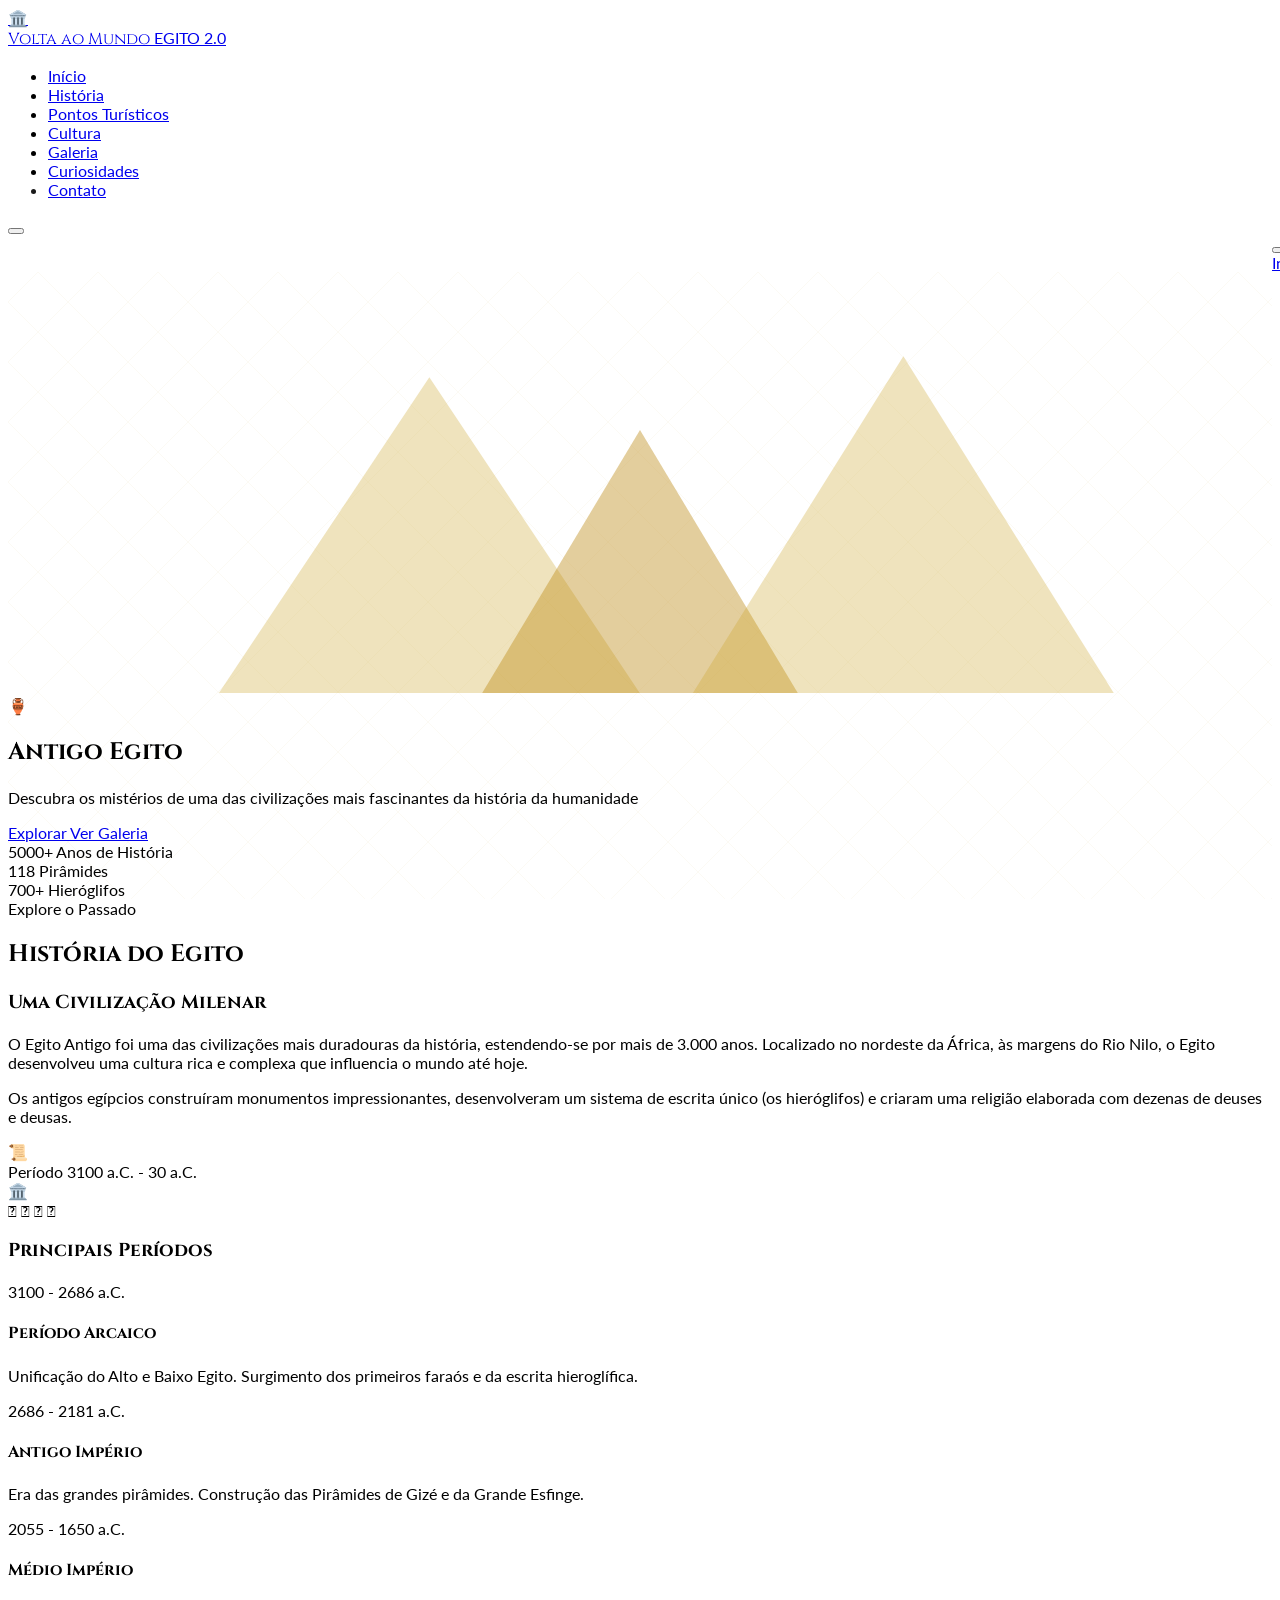
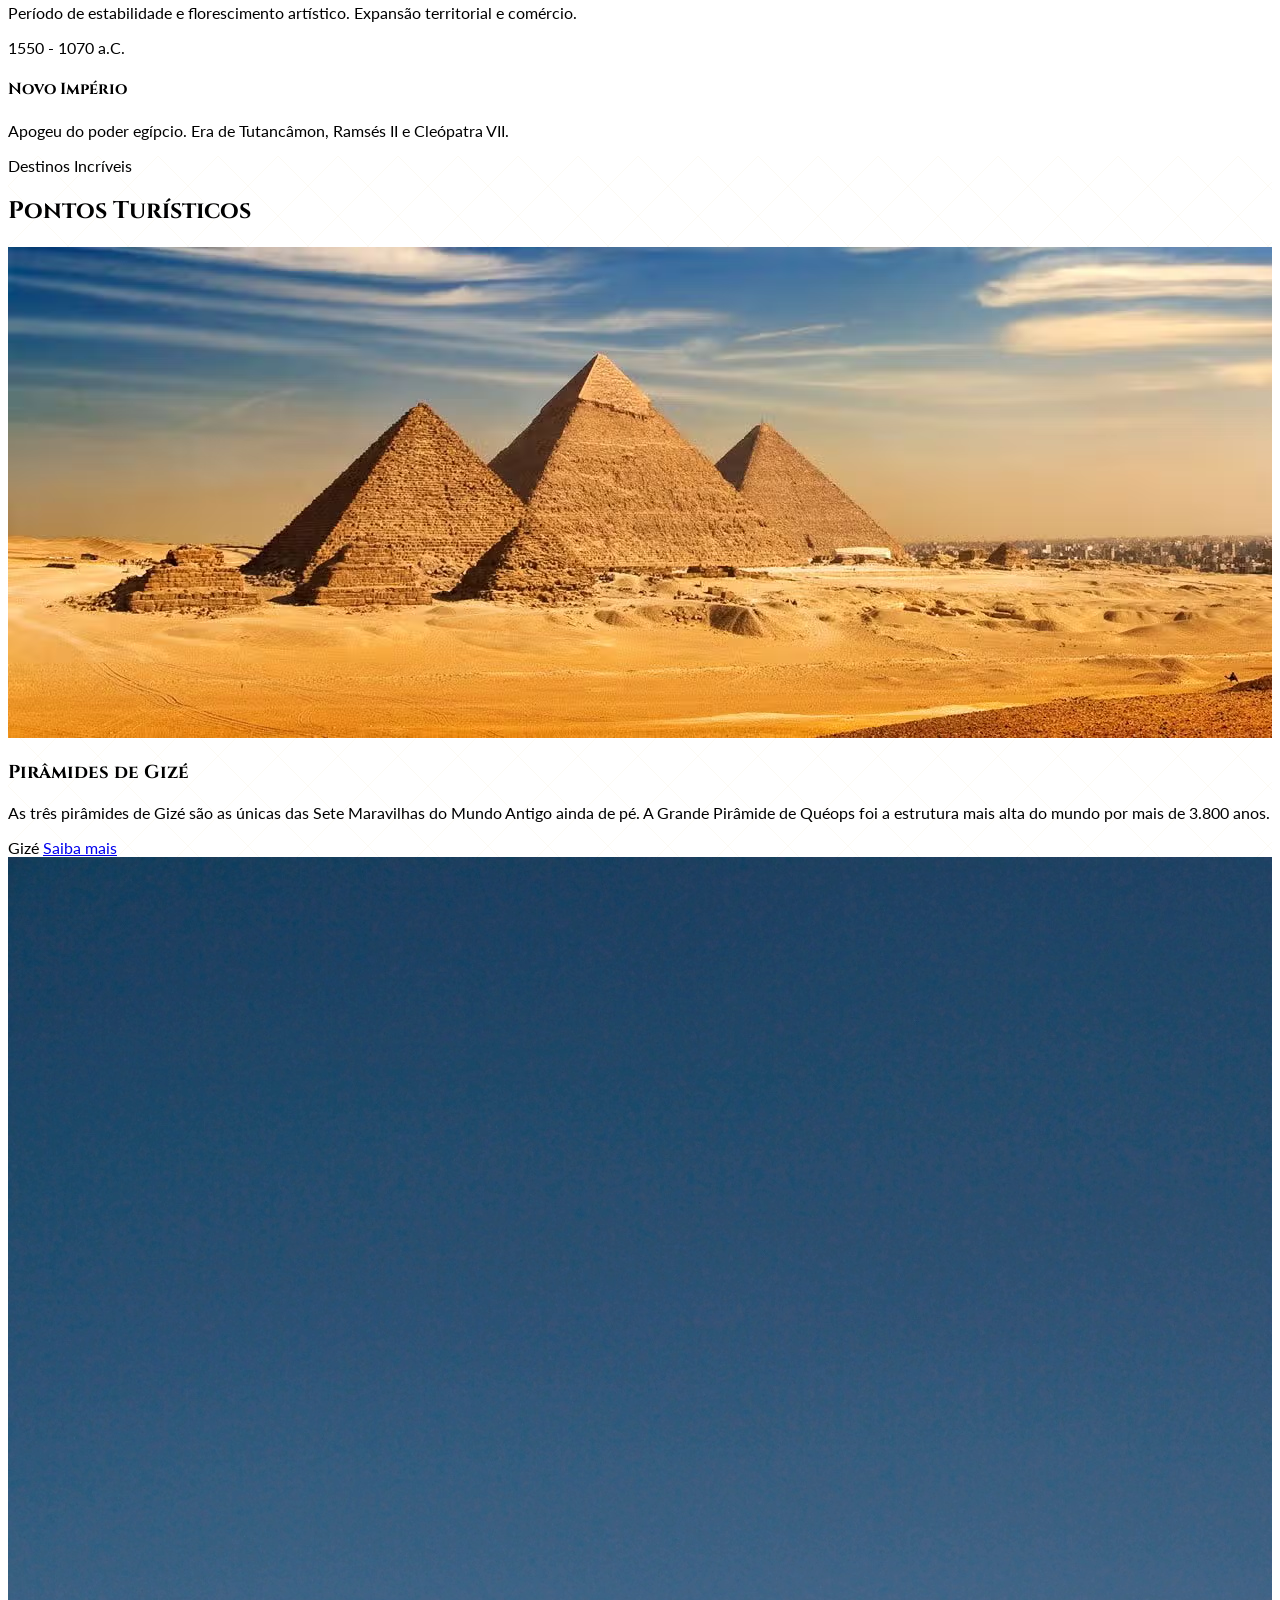
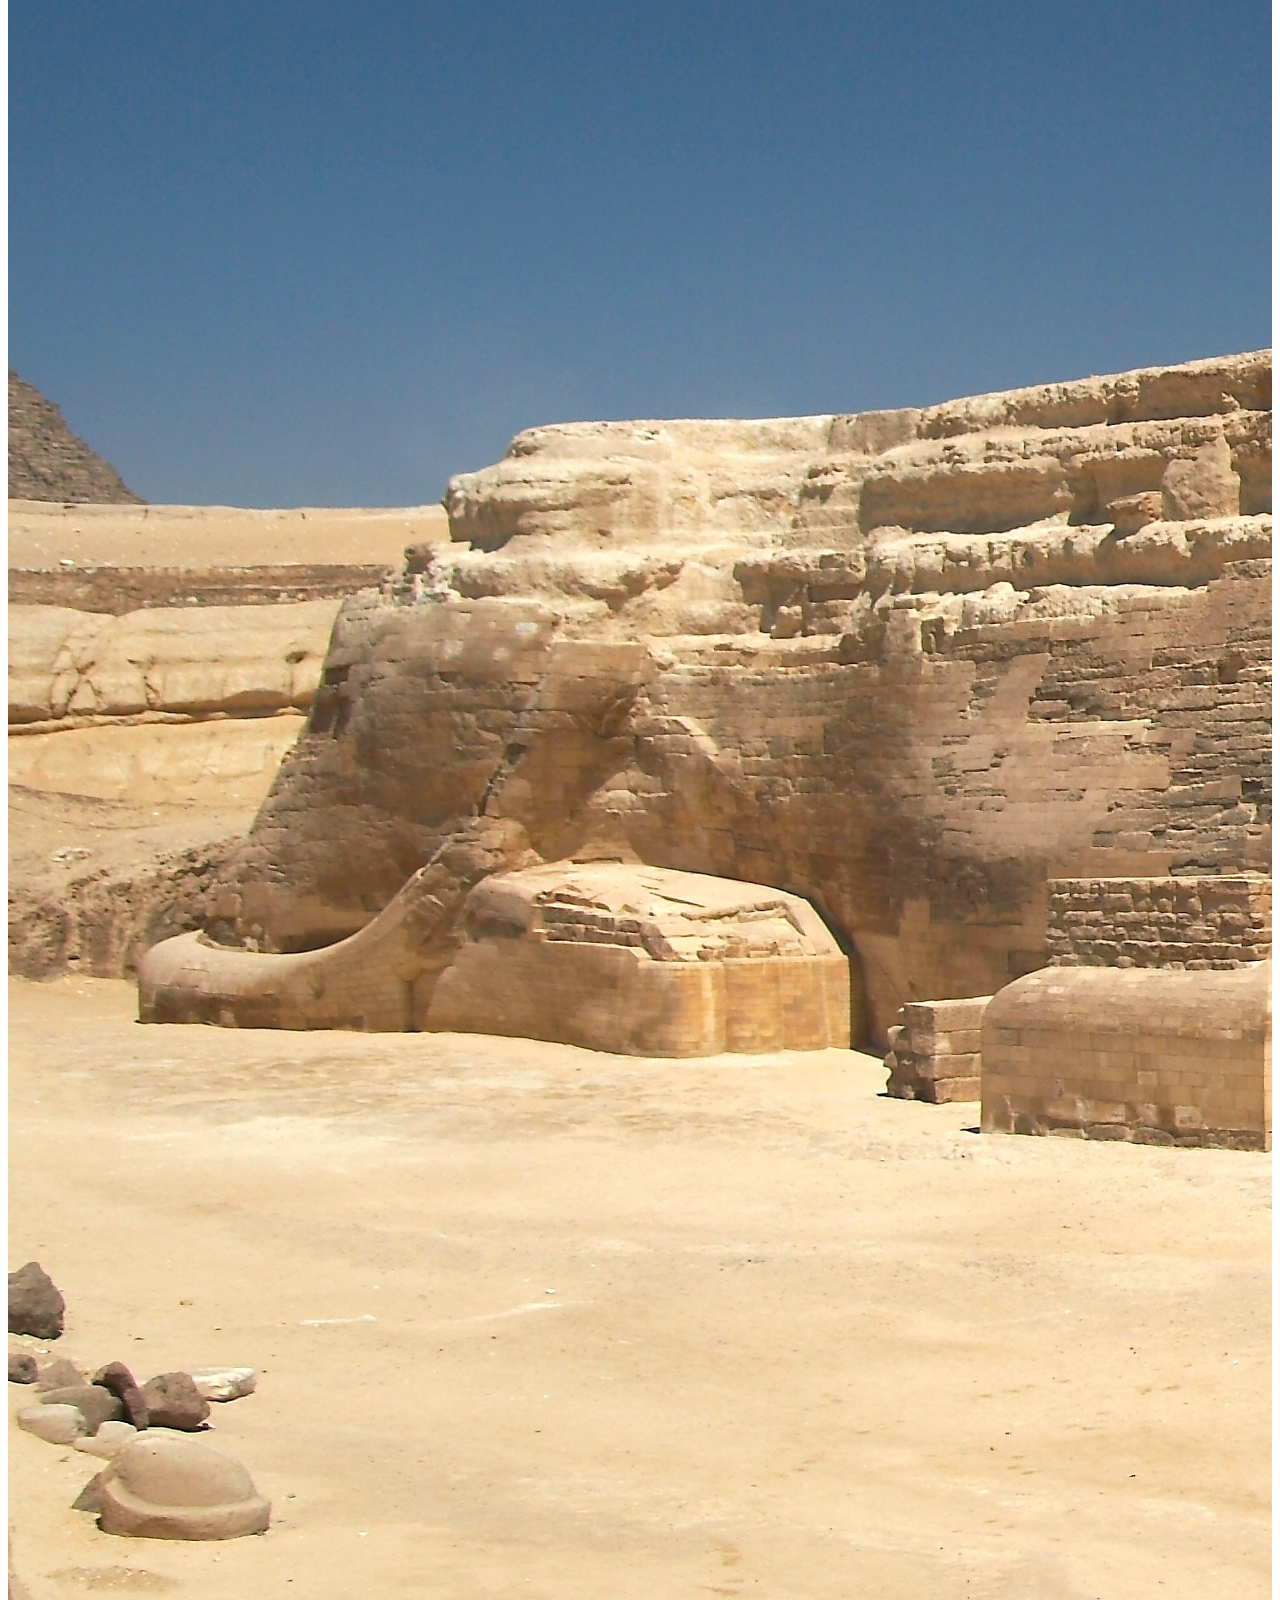
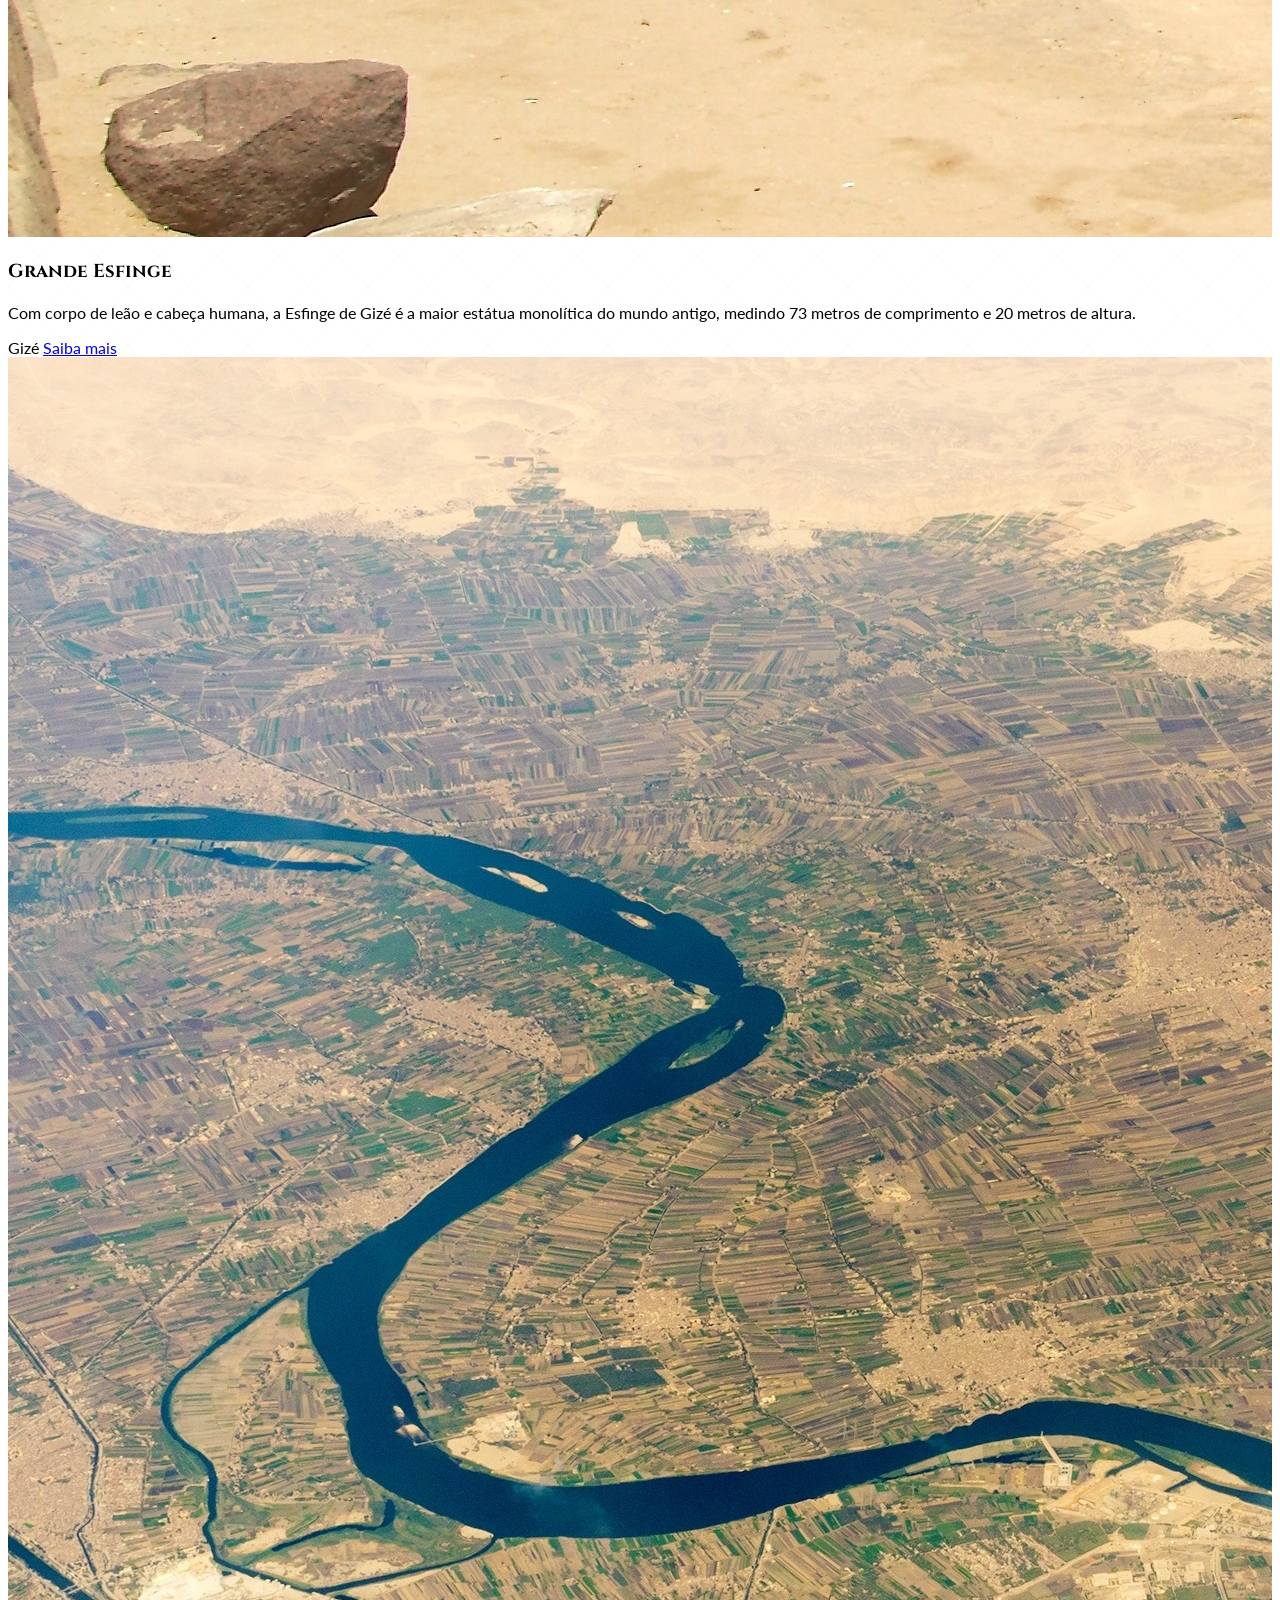
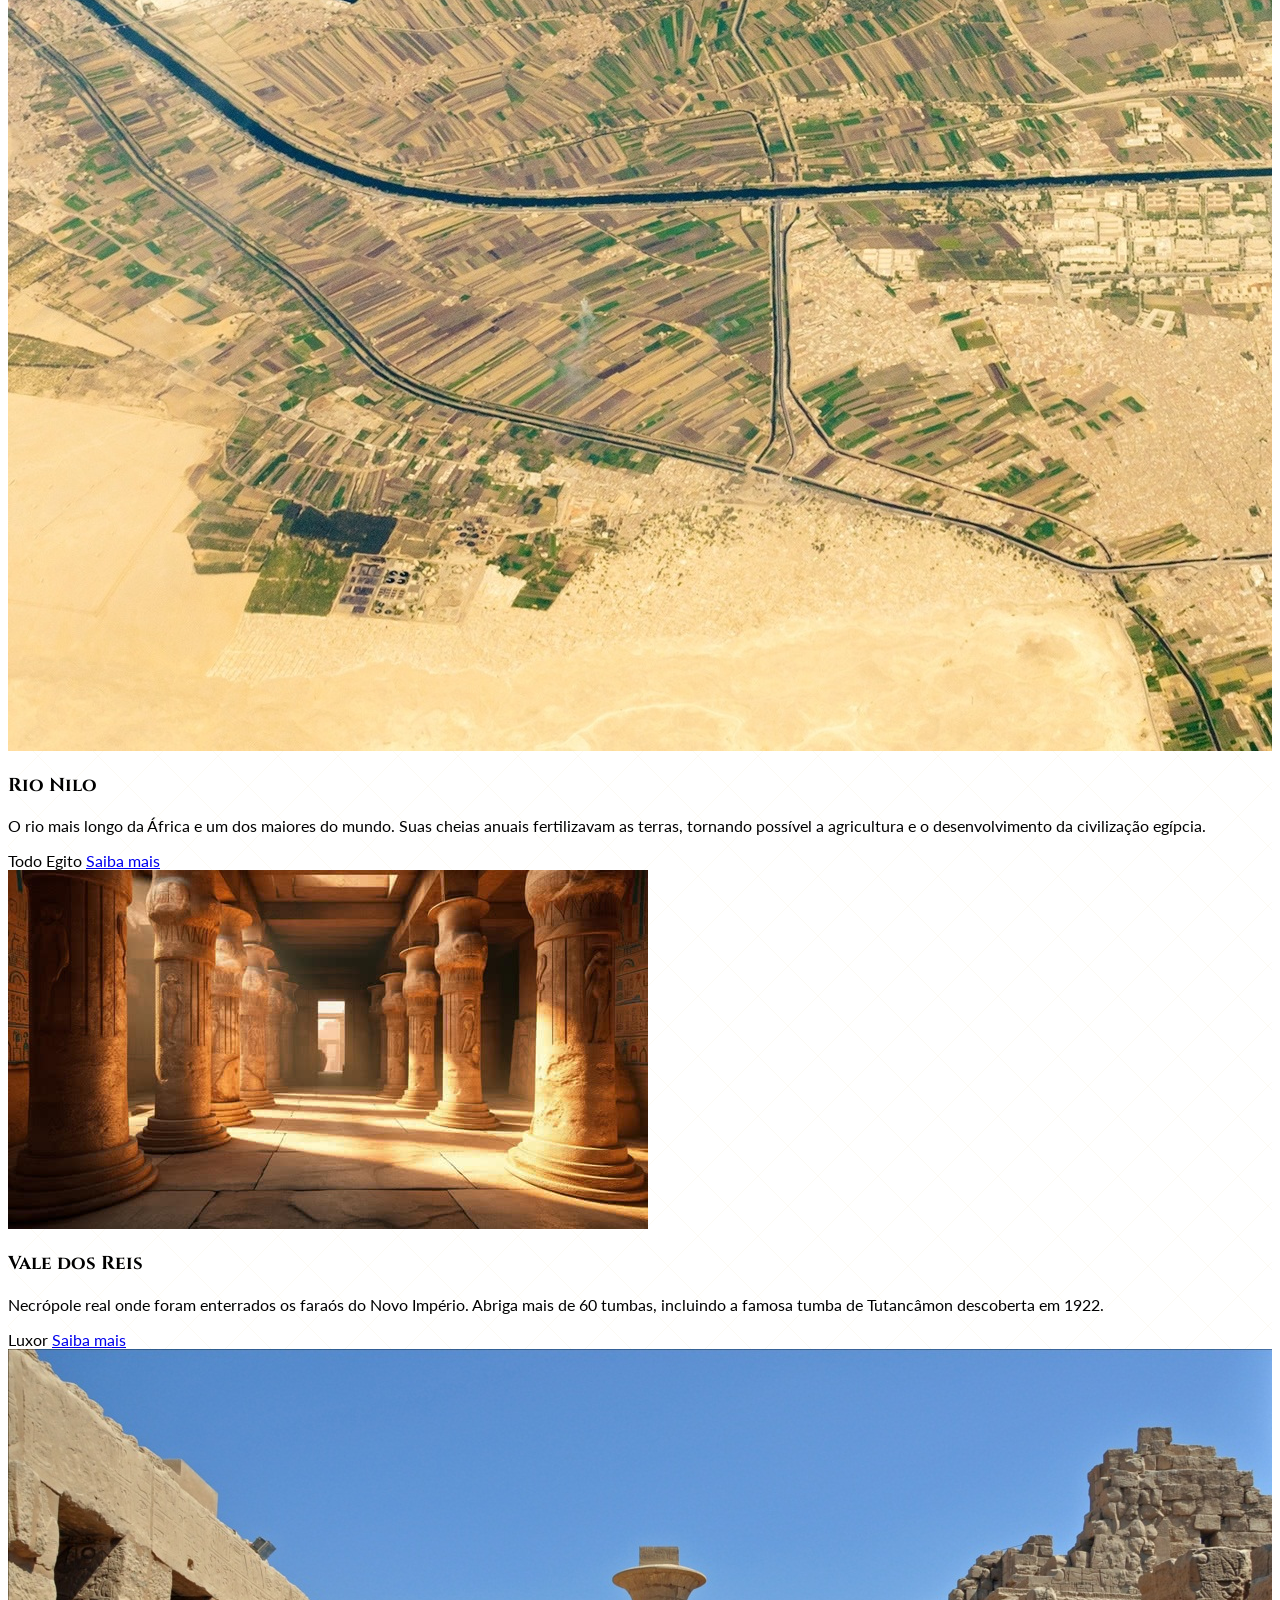
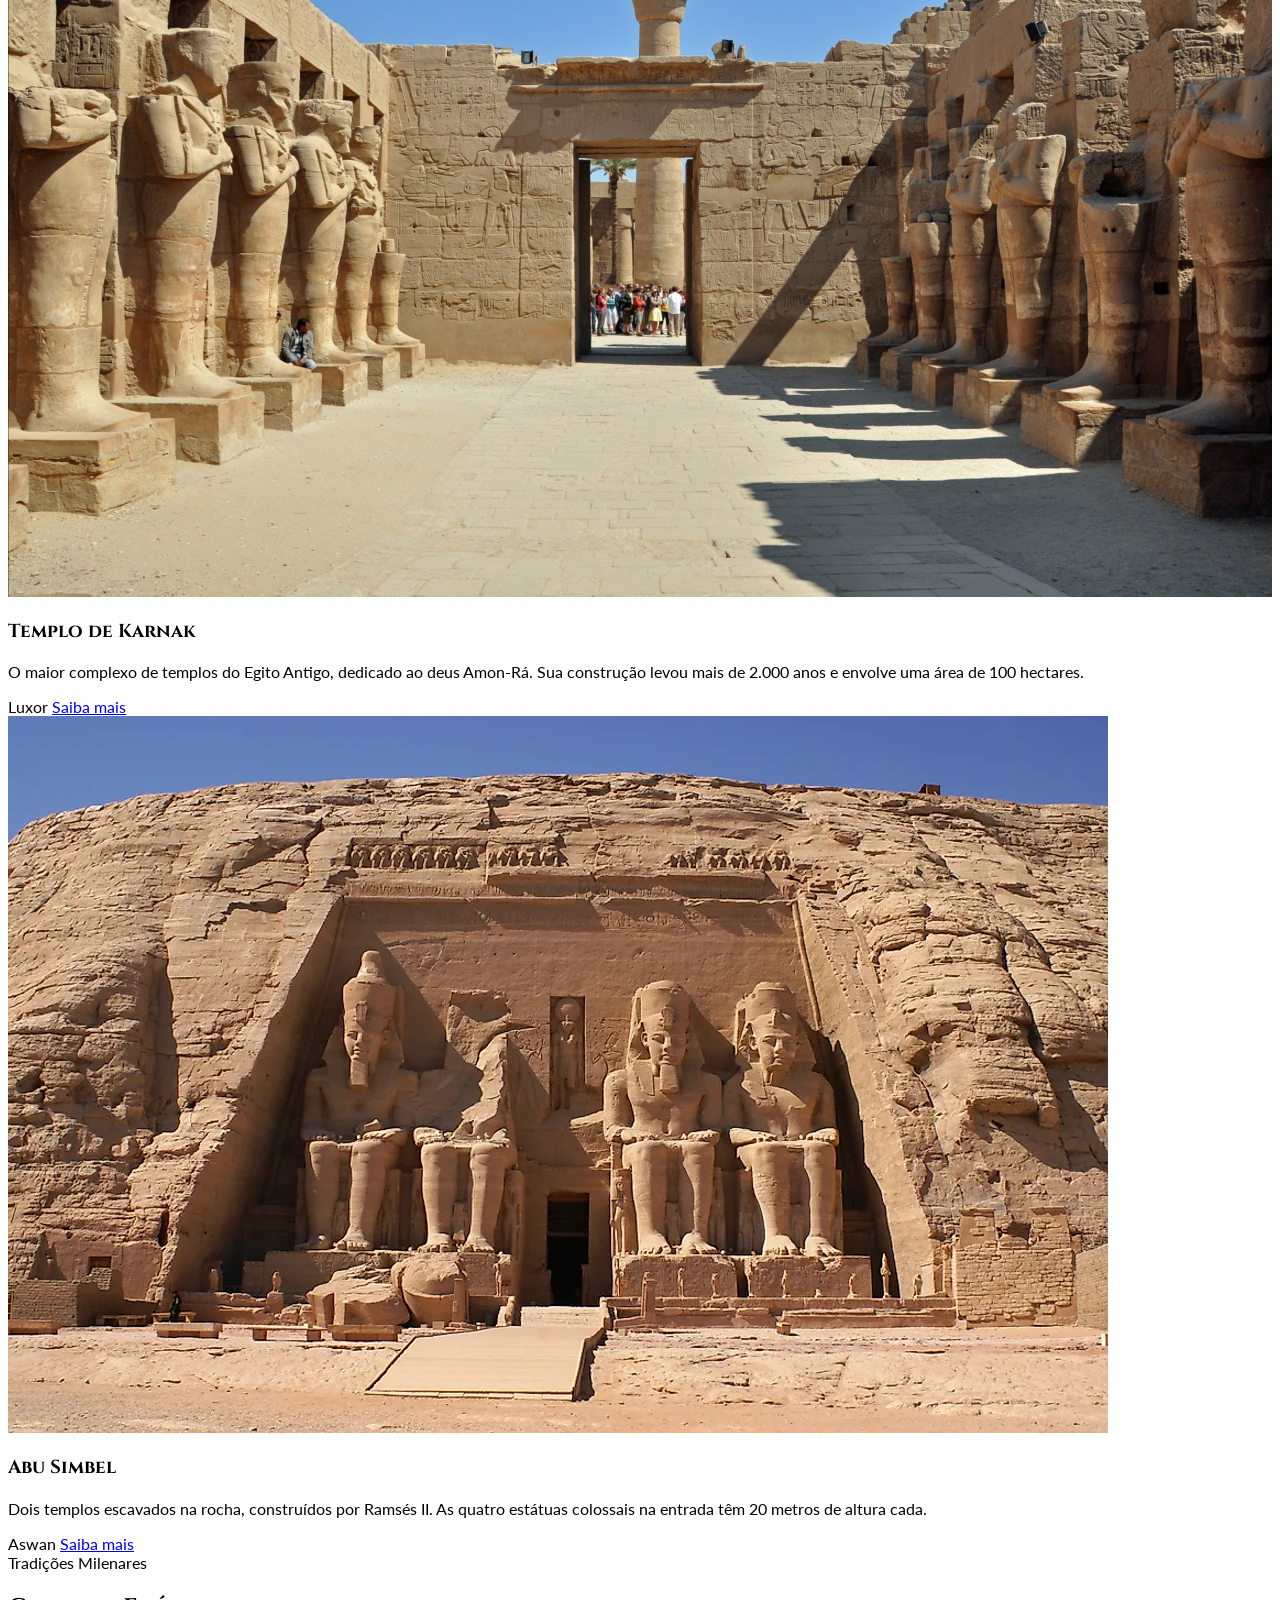
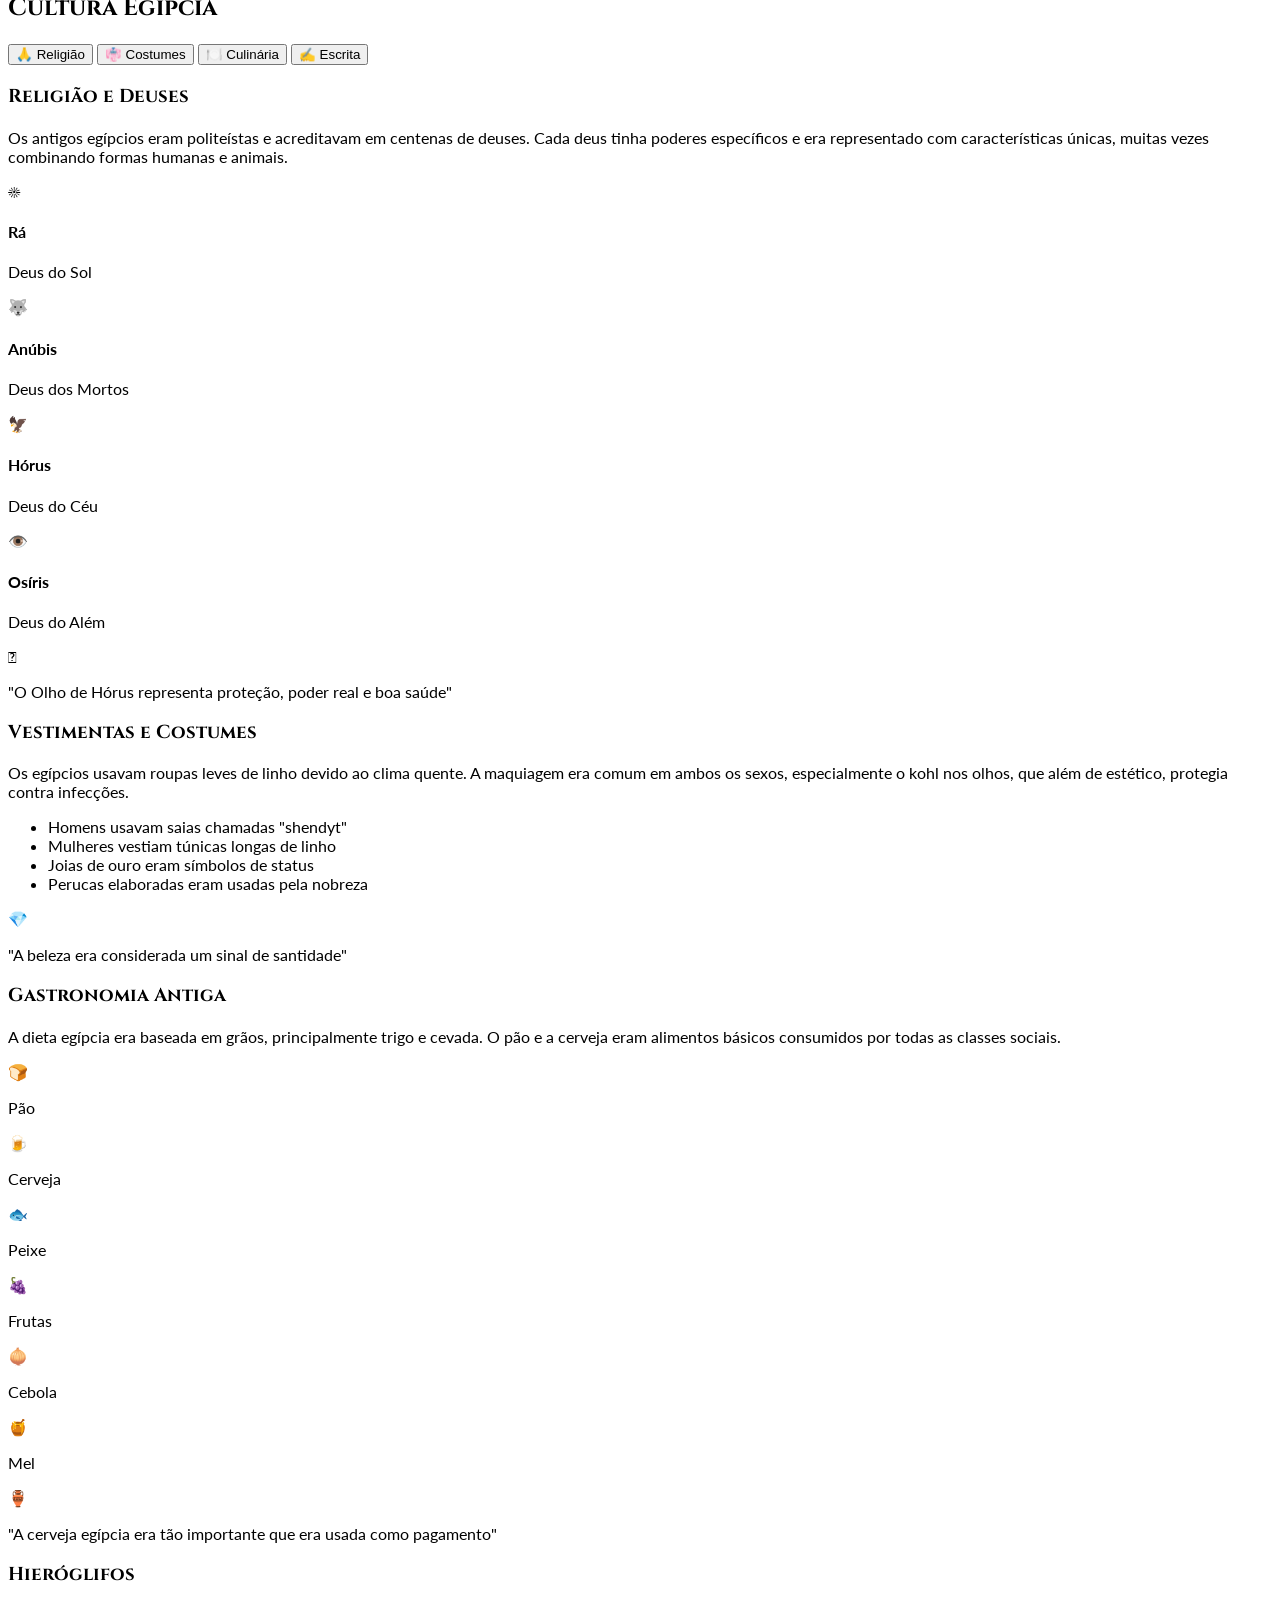
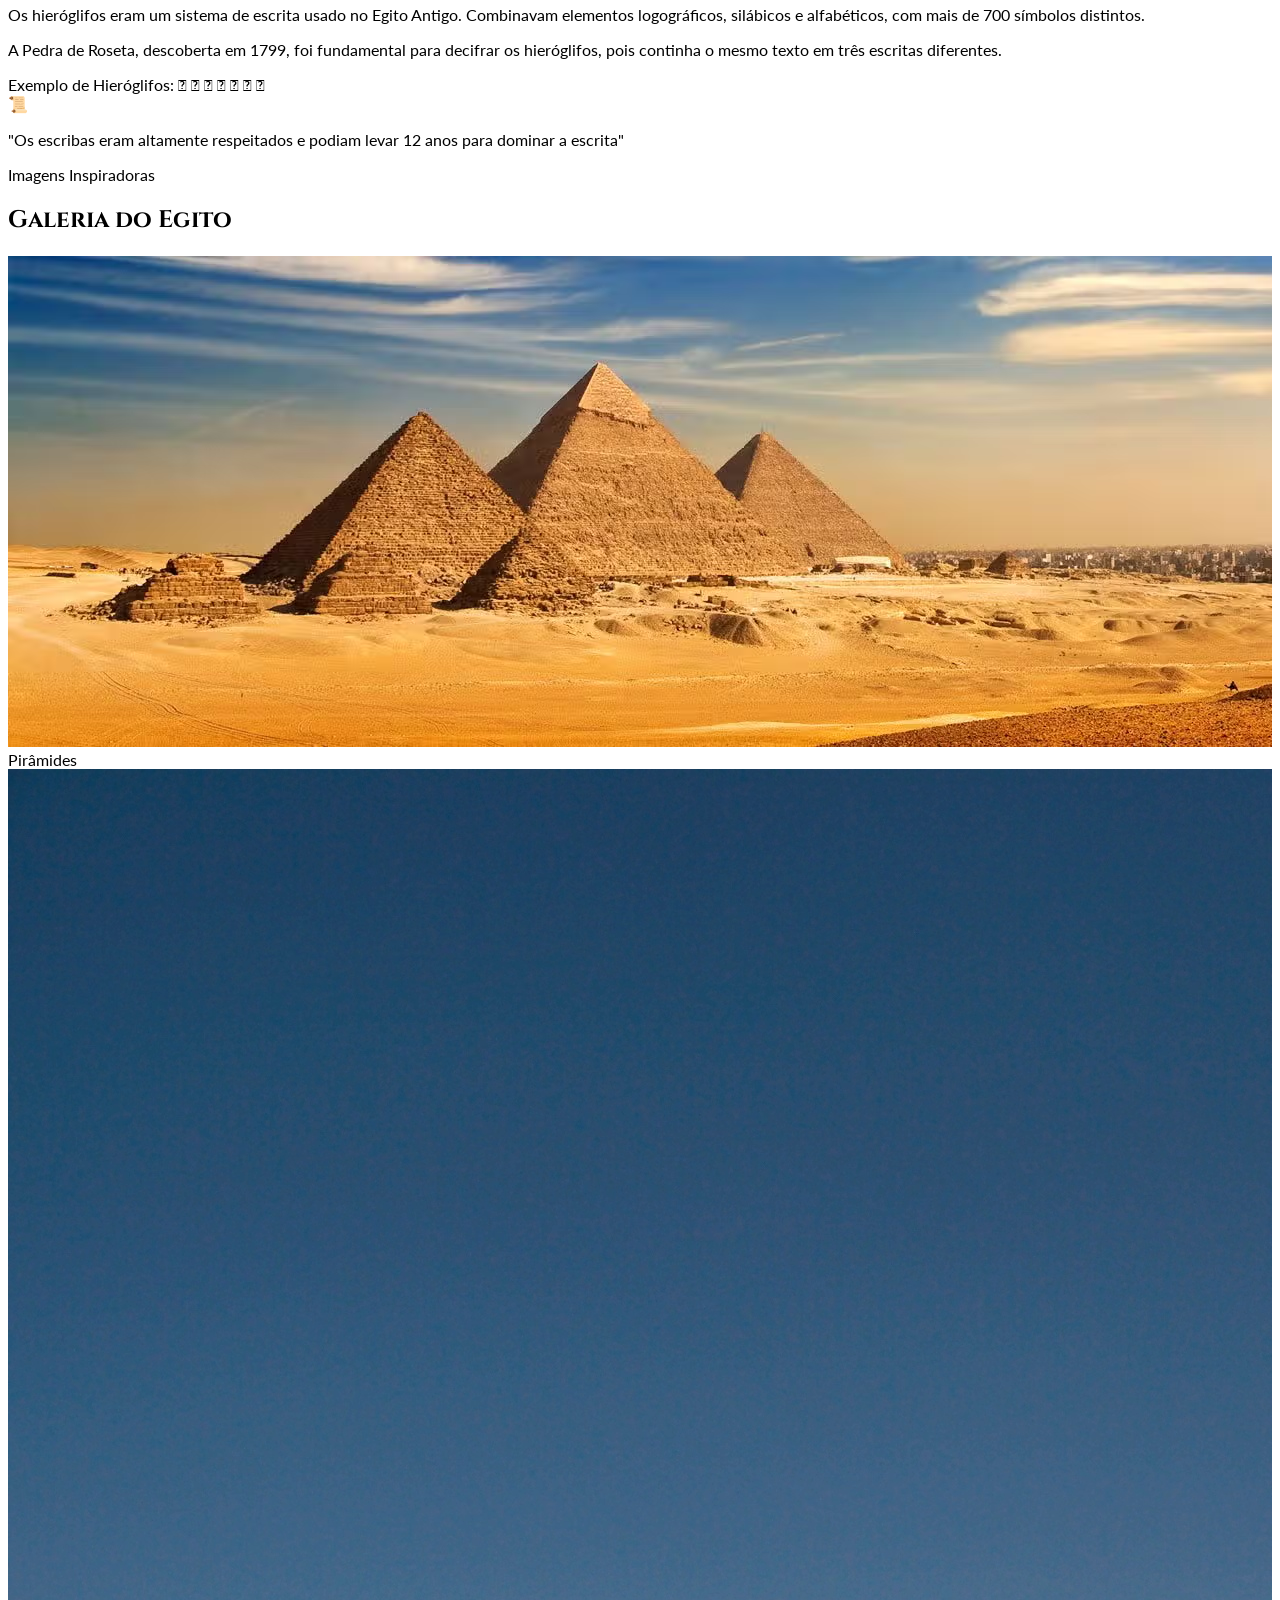
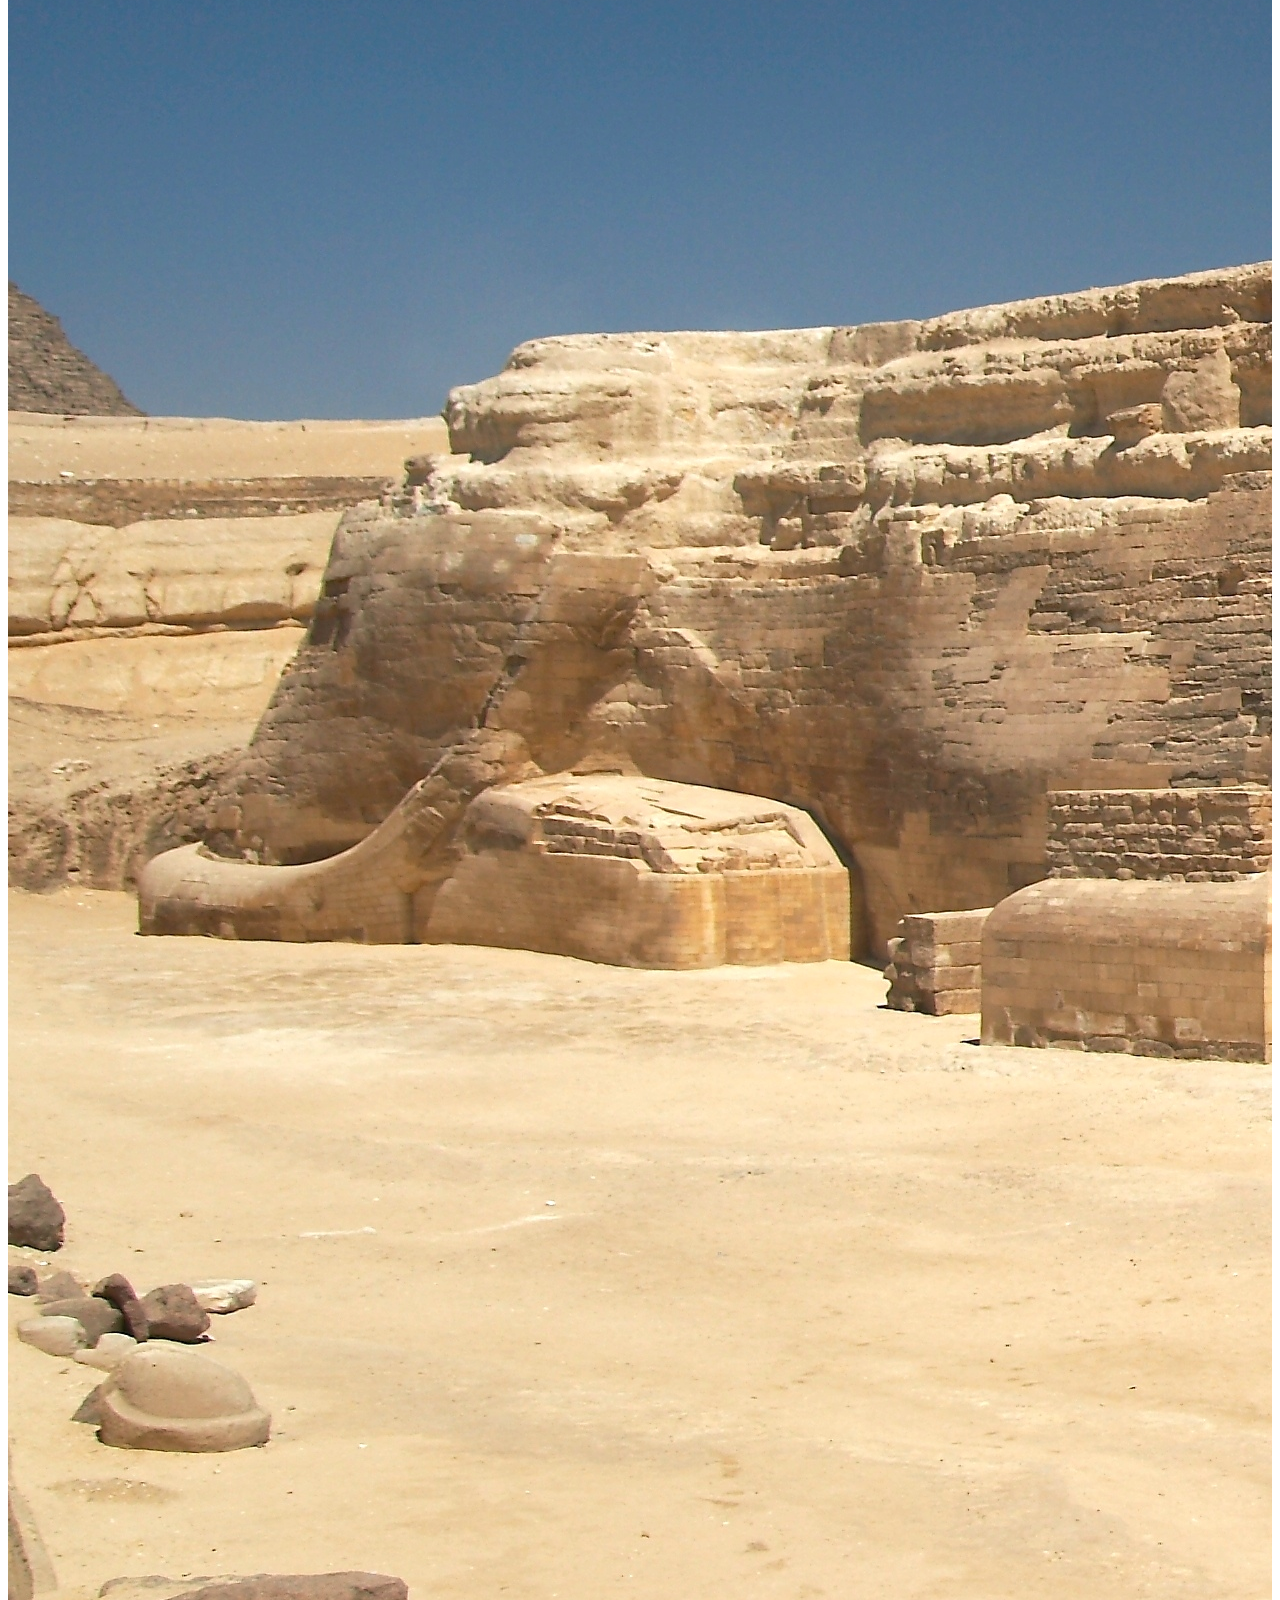
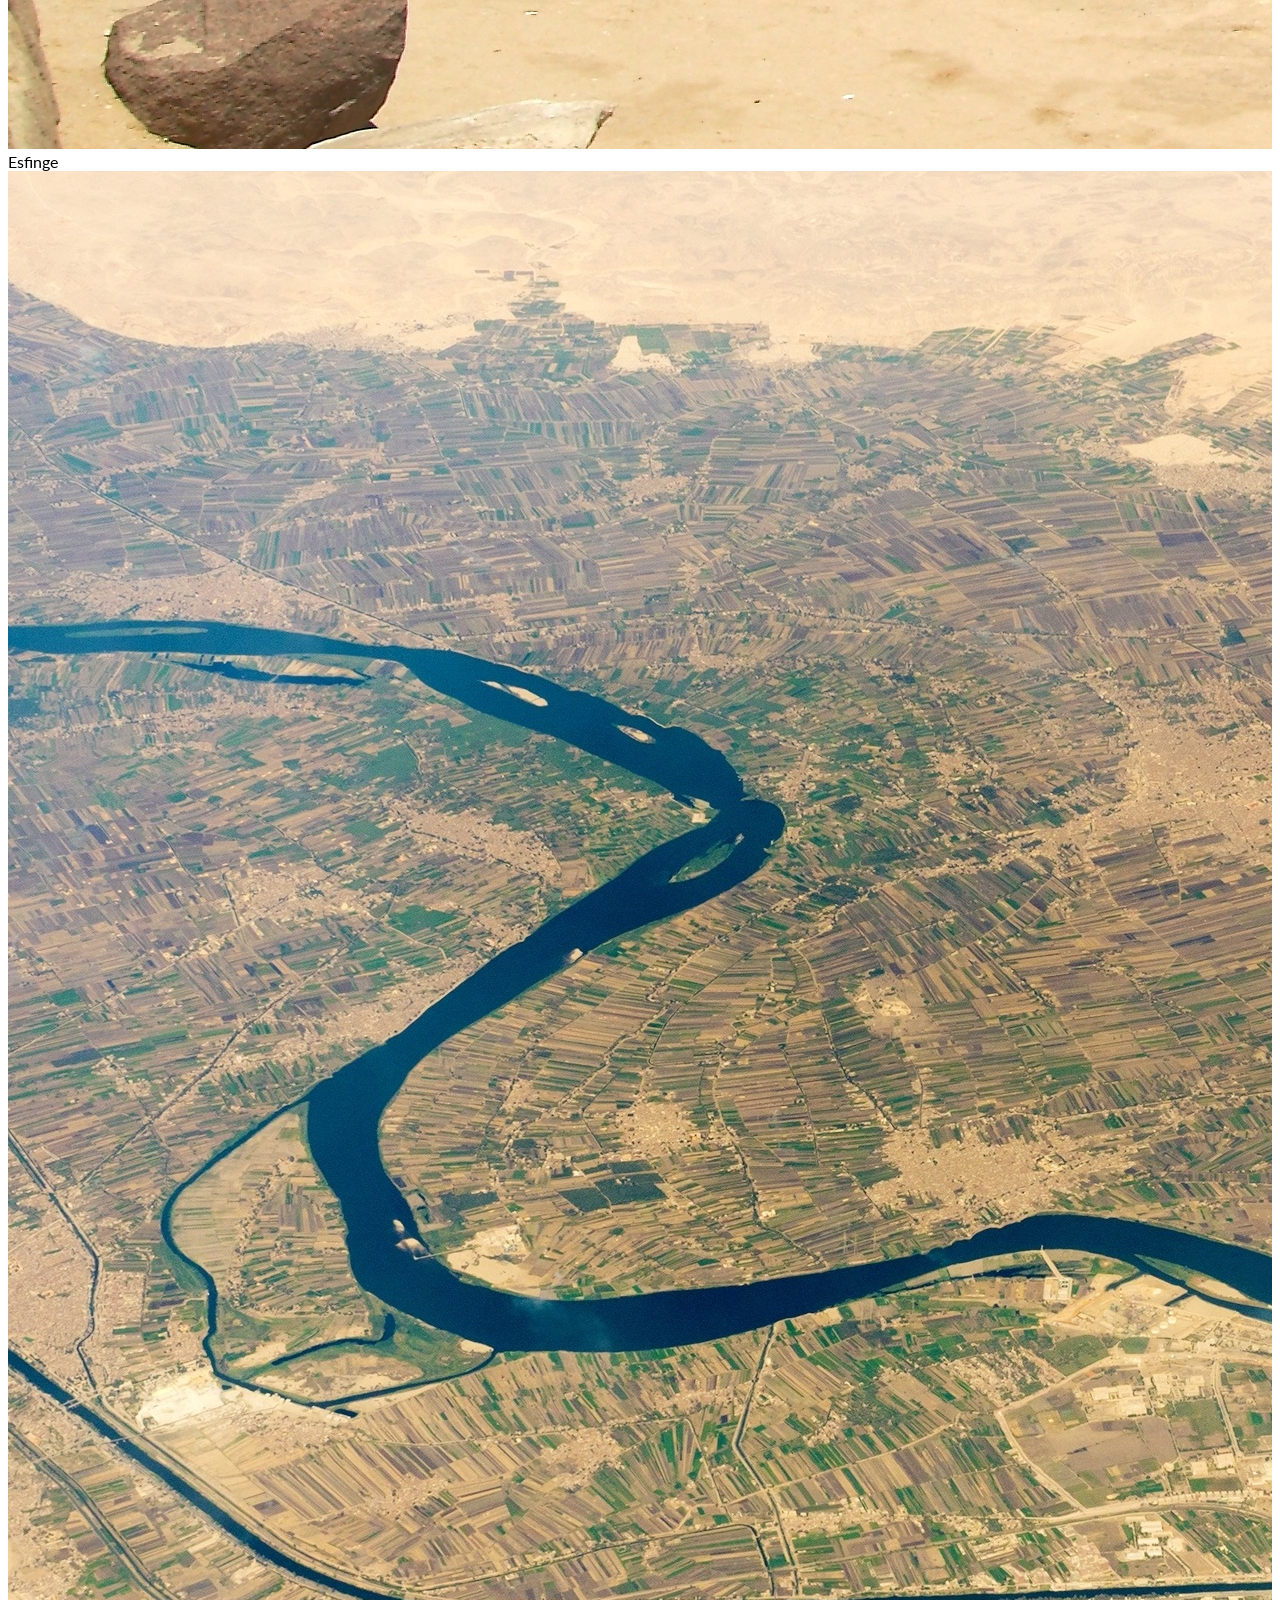
==== commit 809efd66: "." ====
--- a/index.html
+++ b/index.html
@@ -3,7 +3,7 @@
  <head>
   <meta charset="UTF-8">
   <meta name="viewport" content="width=device-width, initial-scale=1.0">
-  <title>Volta ao Mundo - Egito</title>
+  <title>Volta ao Mundo Egito 2.0</title>
   <link href="https://fonts.googleapis.com/css2?family=Cinzel:wght@400;600;700&amp;family=Lato:wght@300;400;700&amp;display=swap" rel="stylesheet">
   <script src="https://cdn.tailwindcss.com/3.4.17"></script>
   <script src="https://cdn.jsdelivr.net/npm/lucide@0.263.0/dist/umd/lucide.min.js"></script>
@@ -73,7 +73,7 @@
       <a href="#home" class="flex items-center space-x-3 group">
       <div class="w-12 h-12 bg-gradient-to-br from-gold-500 to-gold-700 rounded-full flex items-center justify-center transform group-hover:rotate-12 transition-transform"><span class="text-2xl">🏛️</span>
       </div>
-      <div><span id="site-title" class="font-title text-xl font-bold text-gold-400">Volta ao Mundo</span> <span class="block text-xs text-sand-300 tracking-widest">EGITO</span>
+      <div><span id="site-title" class="font-title text-xl font-bold text-gold-400">Volta ao Mundo</span> <span class="block text-xs text-sand-300 tracking-widest">EGITO 2.0</span>
       </div></a> 
       
       <!-- Menu Desktop -->
@@ -601,23 +601,35 @@
        <div class="w-10 h-10 bg-gradient-to-br from-gold-500 to-gold-700 rounded-full flex items-center justify-center"><span class="text-xl">🏛️</span>
        </div><span class="font-title text-xl font-bold text-gold-400">Volta ao Mundo</span>
       </div>
-      <p class="text-sand-400 text-sm">Projeto educacional sobre a fascinante civilização do Antigo Egito. Desenvolvido para o 3º semestre de Desenvolvimento Web.</p>
-     </div>
-     <!-- Links rápidos -->
+      <p class="text-sand-400 text-sm">Projeto educacional sobre a fascinante civilização do Antigo Egito. Desenvolvido para o 4º semestre de Desenvolvimento Web.</p>
+     </div>
+     <!-- Estatísticas do Site -->
      <div>
-      <h4 class="font-title text-lg font-semibold text-sand-100 mb-4">Links Rápidos</h4>
-      <ul class="space-y-2">
-       <li><a href="#home" class="text-sand-400 hover:text-gold-400 transition-colors text-sm">Início</a></li>
-       <li><a href="#historia" class="text-sand-400 hover:text-gold-400 transition-colors text-sm">História</a></li>
-       <li><a href="#pontos-turisticos" class="text-sand-400 hover:text-gold-400 transition-colors text-sm">Pontos Turísticos</a></li>
-       <li><a href="#cultura" class="text-sand-400 hover:text-gold-400 transition-colors text-sm">Cultura</a></li>
-      </ul>
+      <h4 class="font-title text-lg font-semibold text-sand-100 mb-4">📊 Conteúdo do Site</h4>
+      <div class="space-y-3">
+       <div class="flex items-center justify-between pb-2 border-b border-gold-600/20">
+        <span class="text-sand-400 text-sm">Pontos Turísticos</span>
+        <span class="text-gold-400 font-semibold">6</span>
+       </div>
+       <div class="flex items-center justify-between pb-2 border-b border-gold-600/20">
+        <span class="text-sand-400 text-sm">Imagens na Galeria</span>
+        <span class="text-gold-400 font-semibold">8</span>
+       </div>
+       <div class="flex items-center justify-between pb-2 border-b border-gold-600/20">
+        <span class="text-sand-400 text-sm">Curiosidades</span>
+        <span class="text-gold-400 font-semibold">6</span>
+       </div>
+       <div class="flex items-center justify-between">
+        <span class="text-sand-400 text-sm">Seções Principais</span>
+        <span class="text-gold-400 font-semibold">7</span>
+       </div>
+      </div>
      </div>
      <!-- Contato -->
      <div>
       <h4 class="font-title text-lg font-semibold text-sand-100 mb-4">Projeto Acadêmico</h4>
       <p class="text-sand-400 text-sm mb-2"><i data-lucide="book-open" class="w-4 h-4 inline mr-2"></i> Desenvolvimento Web</p>
-      <p class="text-sand-400 text-sm mb-2"><i data-lucide="calendar" class="w-4 h-4 inline mr-2"></i> 3º Semestre - 2024</p>
+      <p class="text-sand-400 text-sm mb-2"><i data-lucide="calendar" class="w-4 h-4 inline mr-2"></i> 4º Semestre - 2026</p>
       <p class="text-sand-400 text-sm"><i data-lucide="code" class="w-4 h-4 inline mr-2"></i> HTML, CSS e JavaScript</p>
      </div>
     </div>
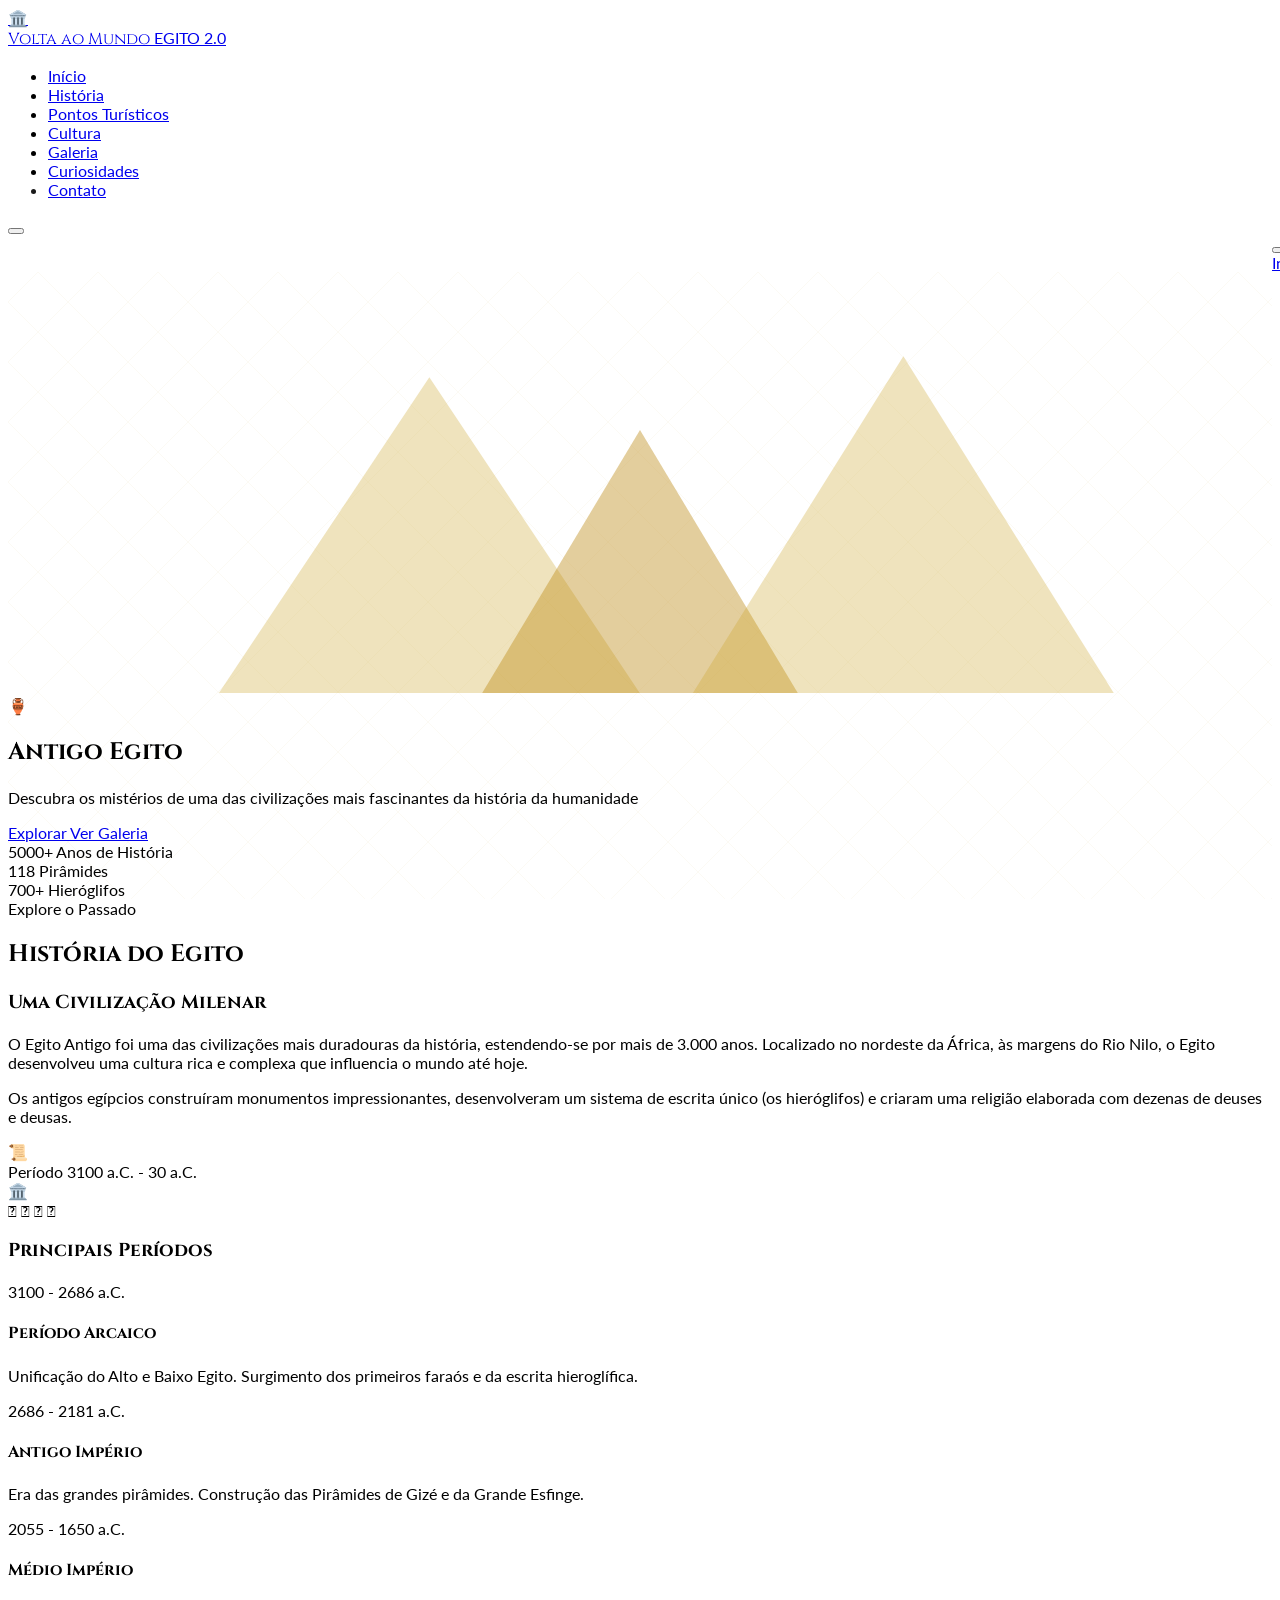
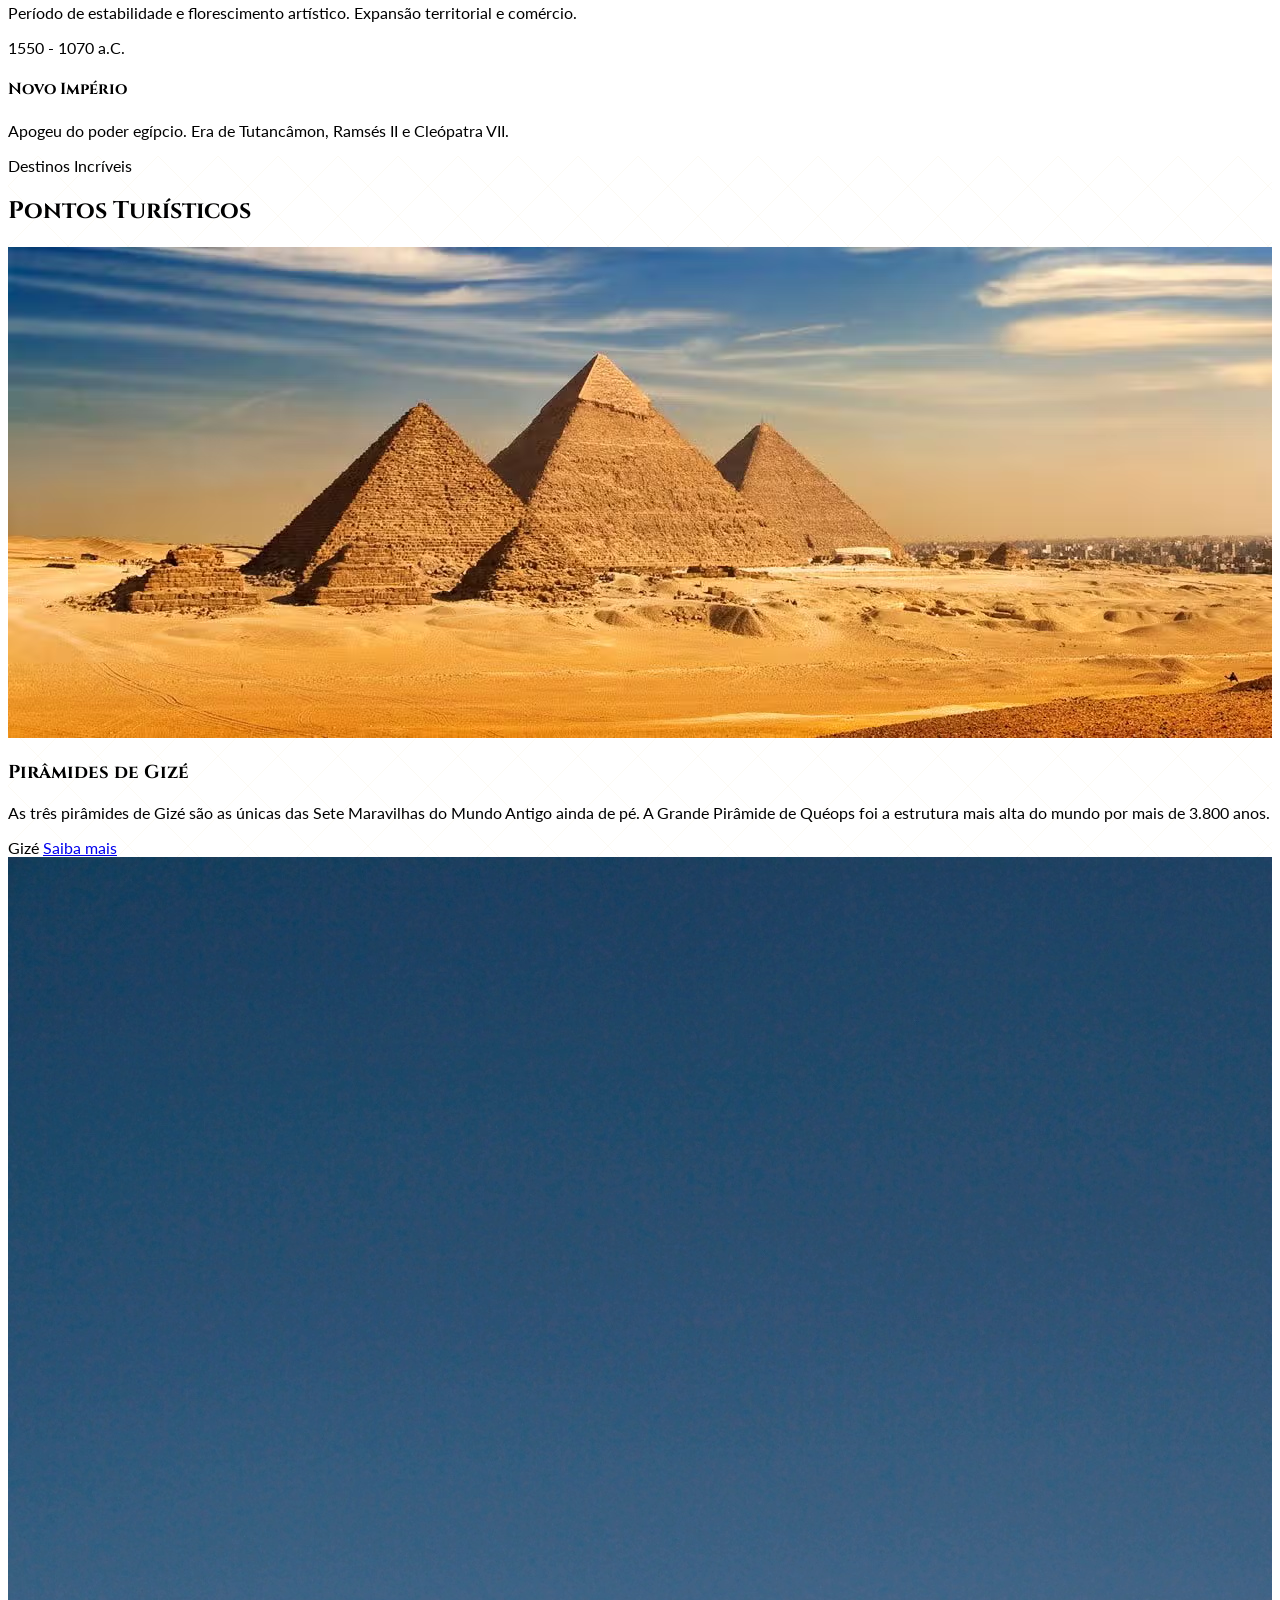
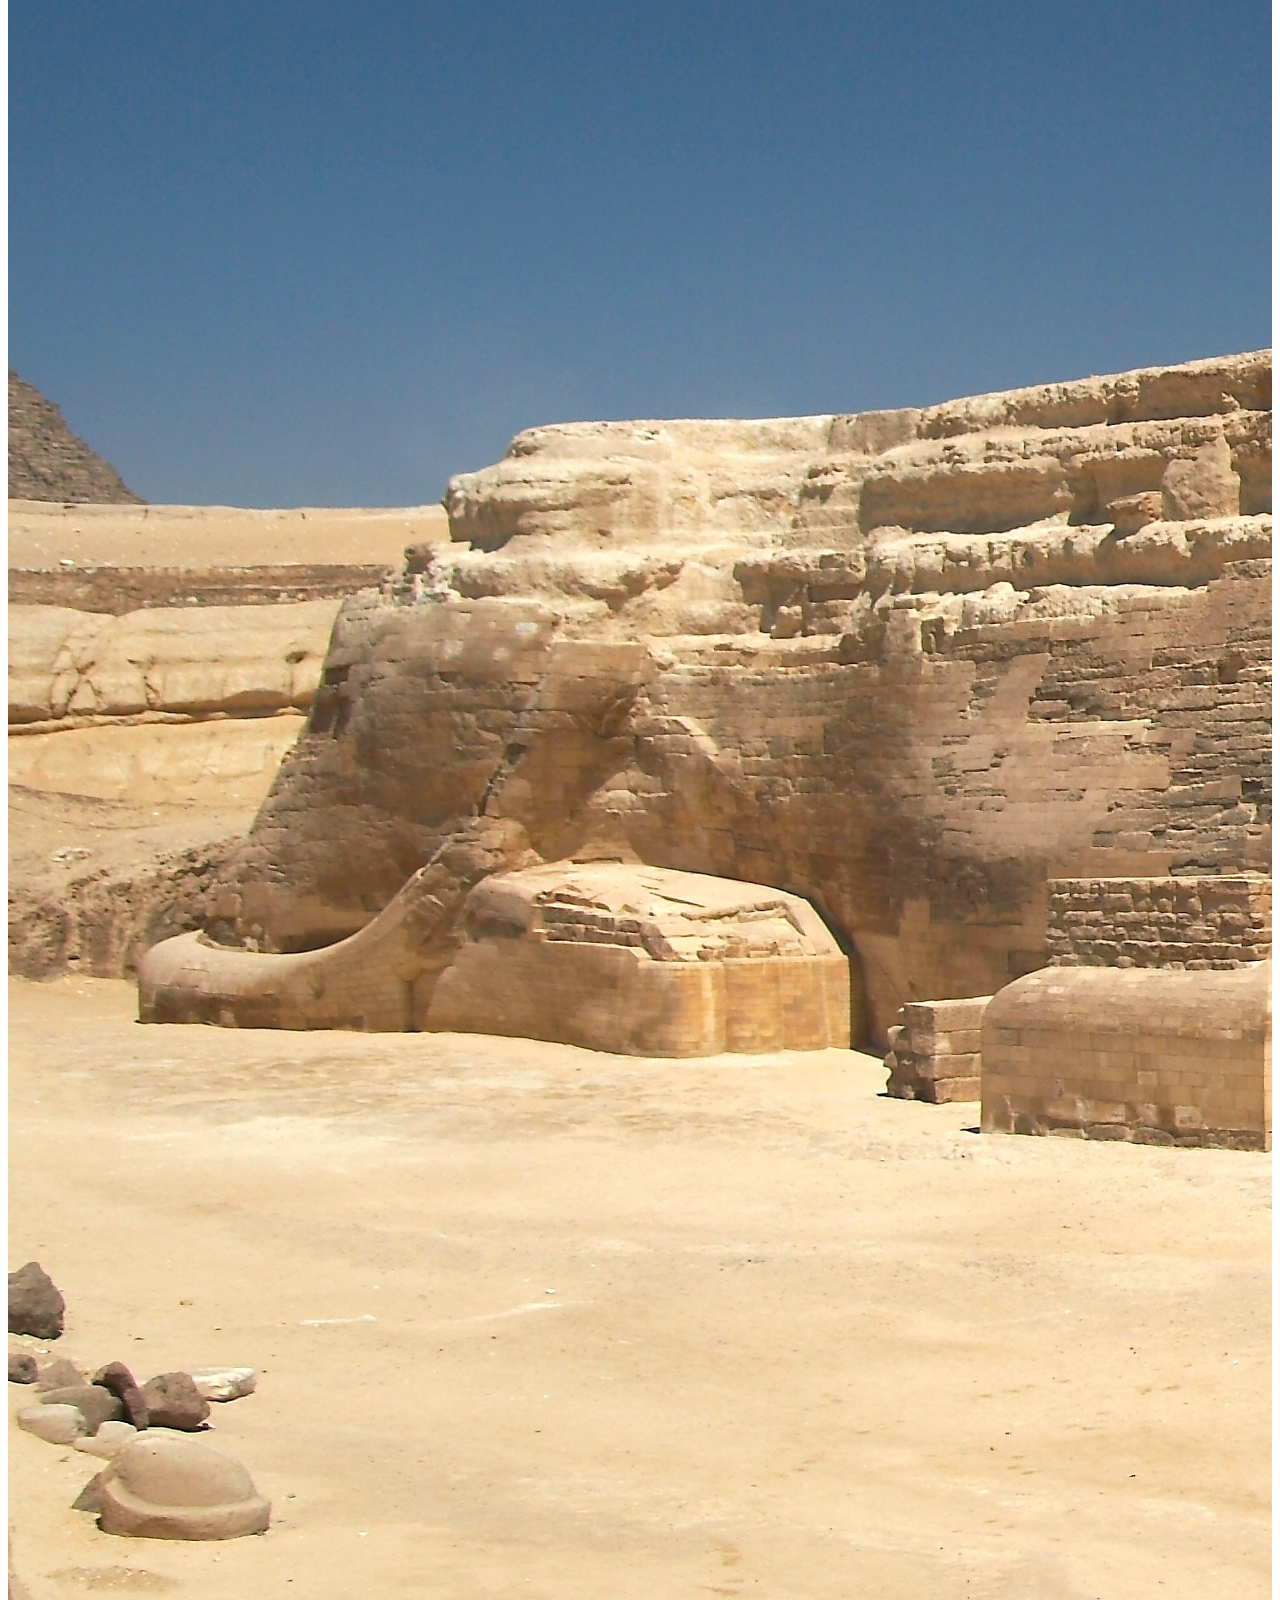
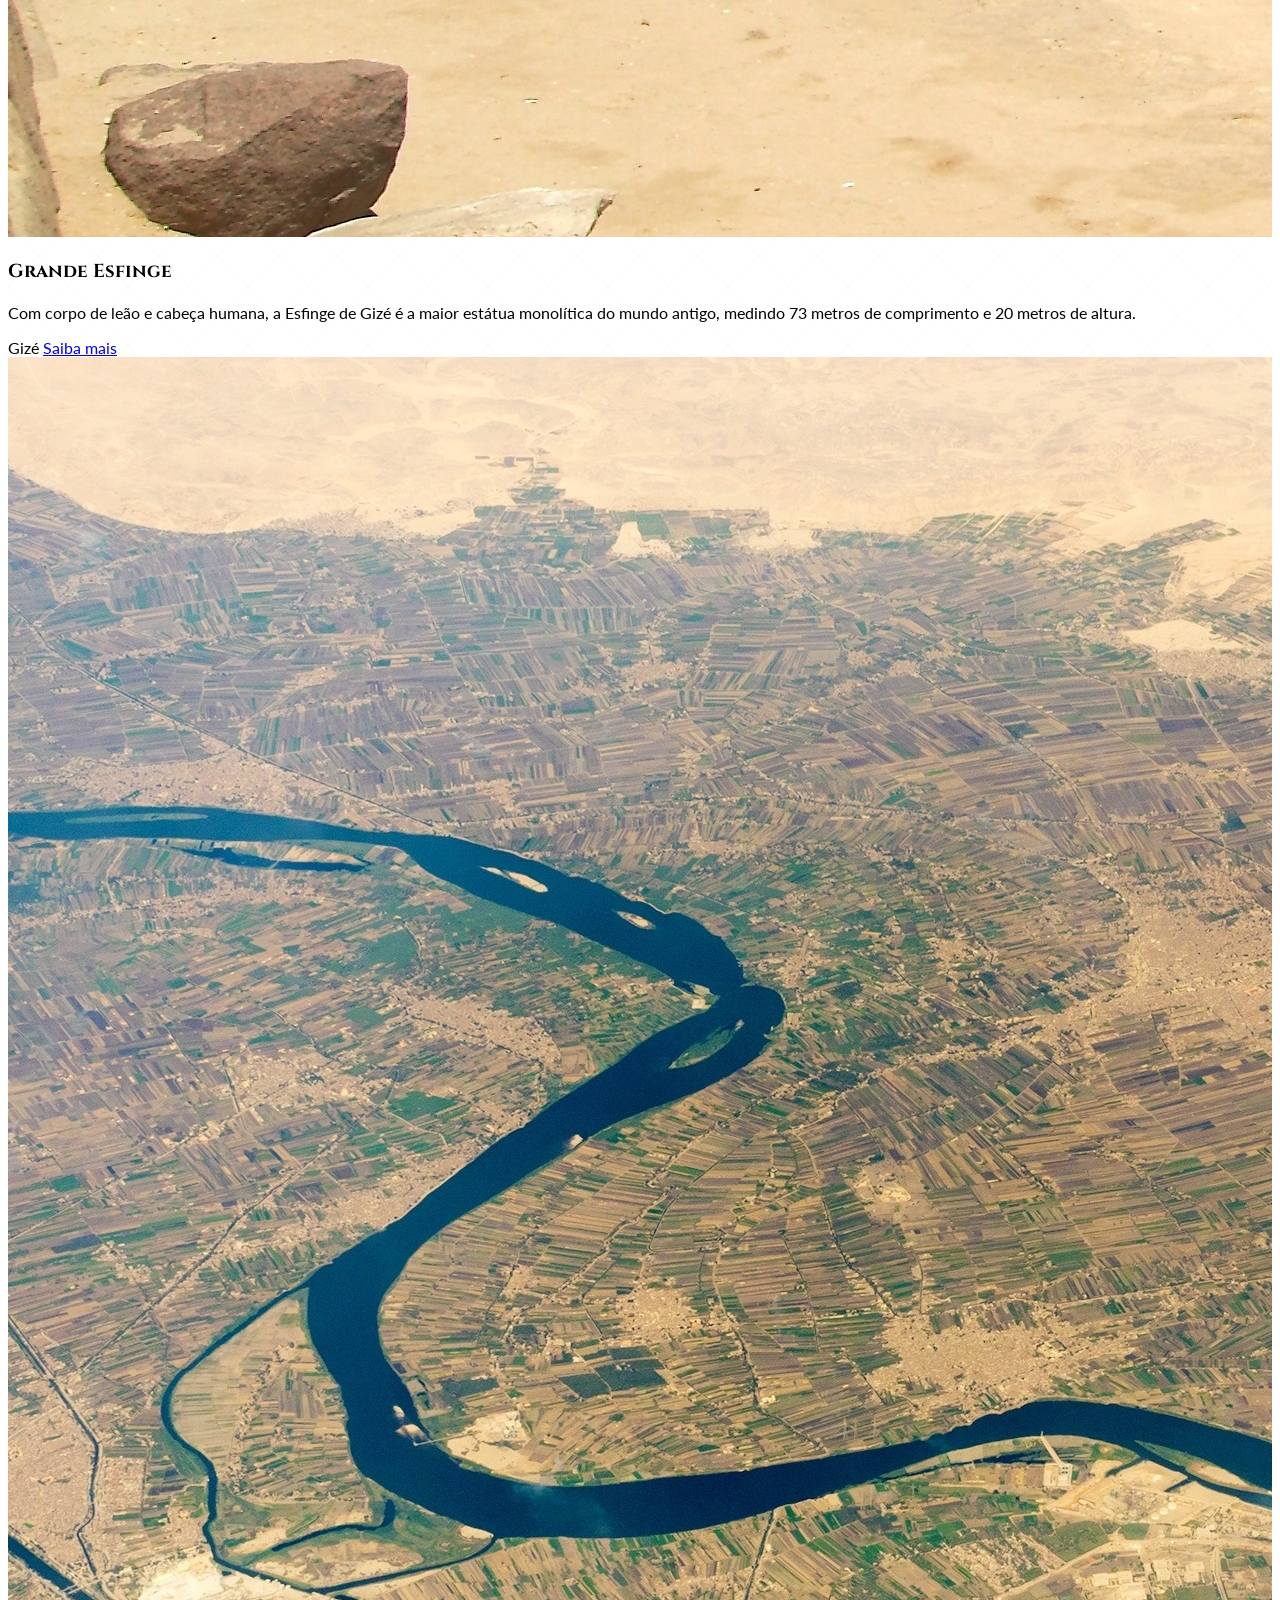
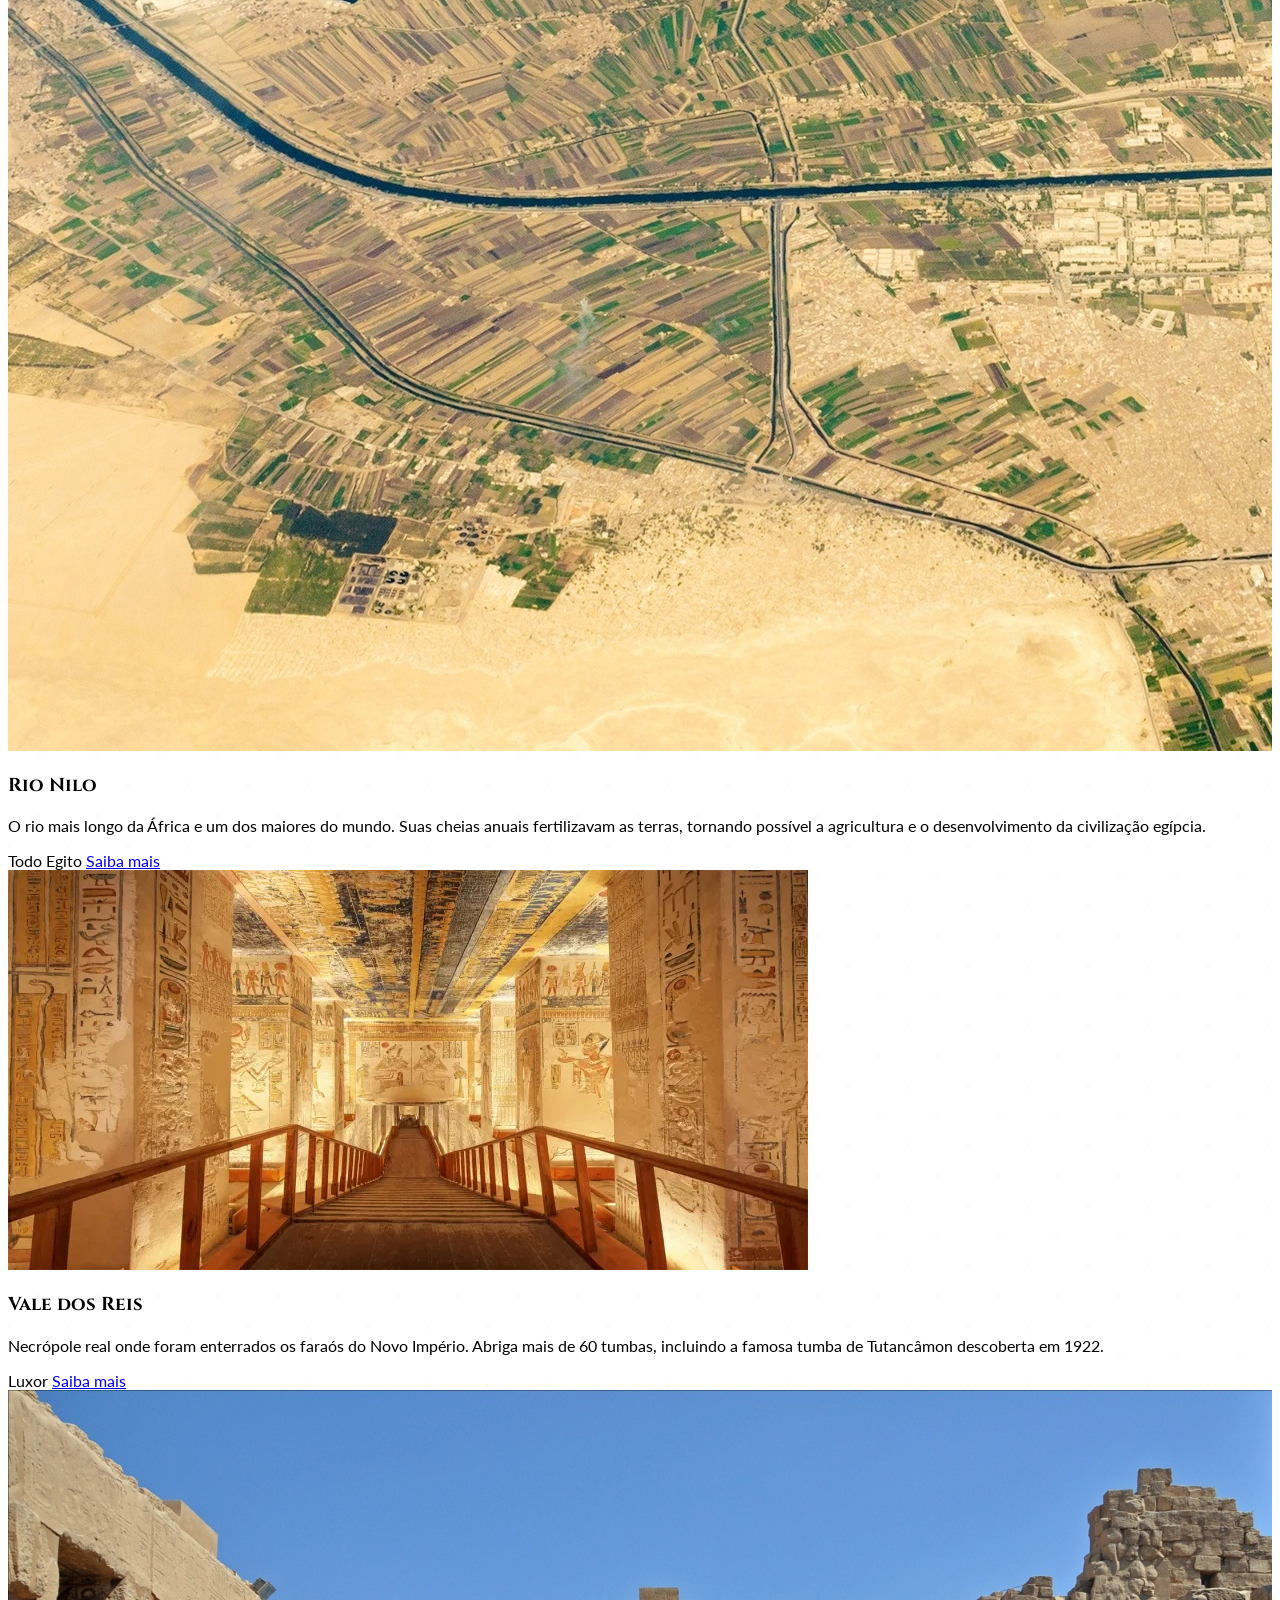
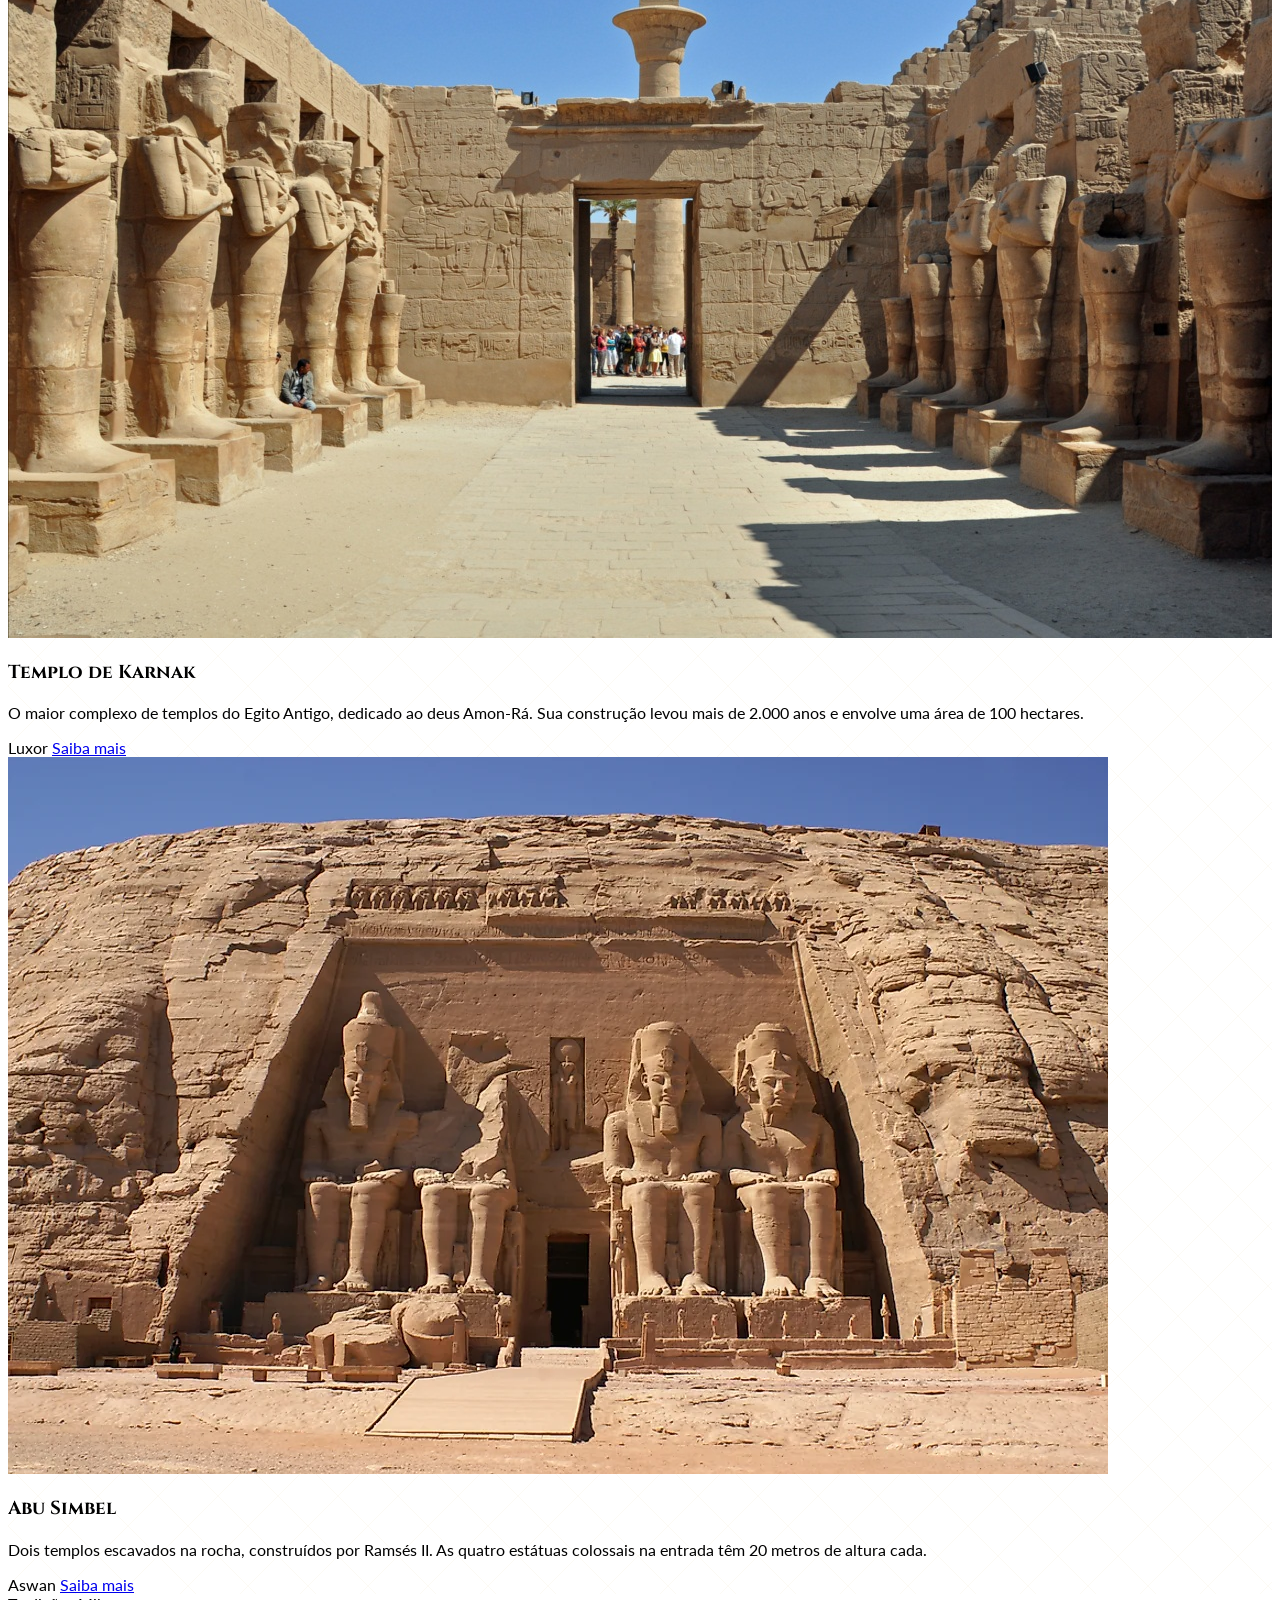
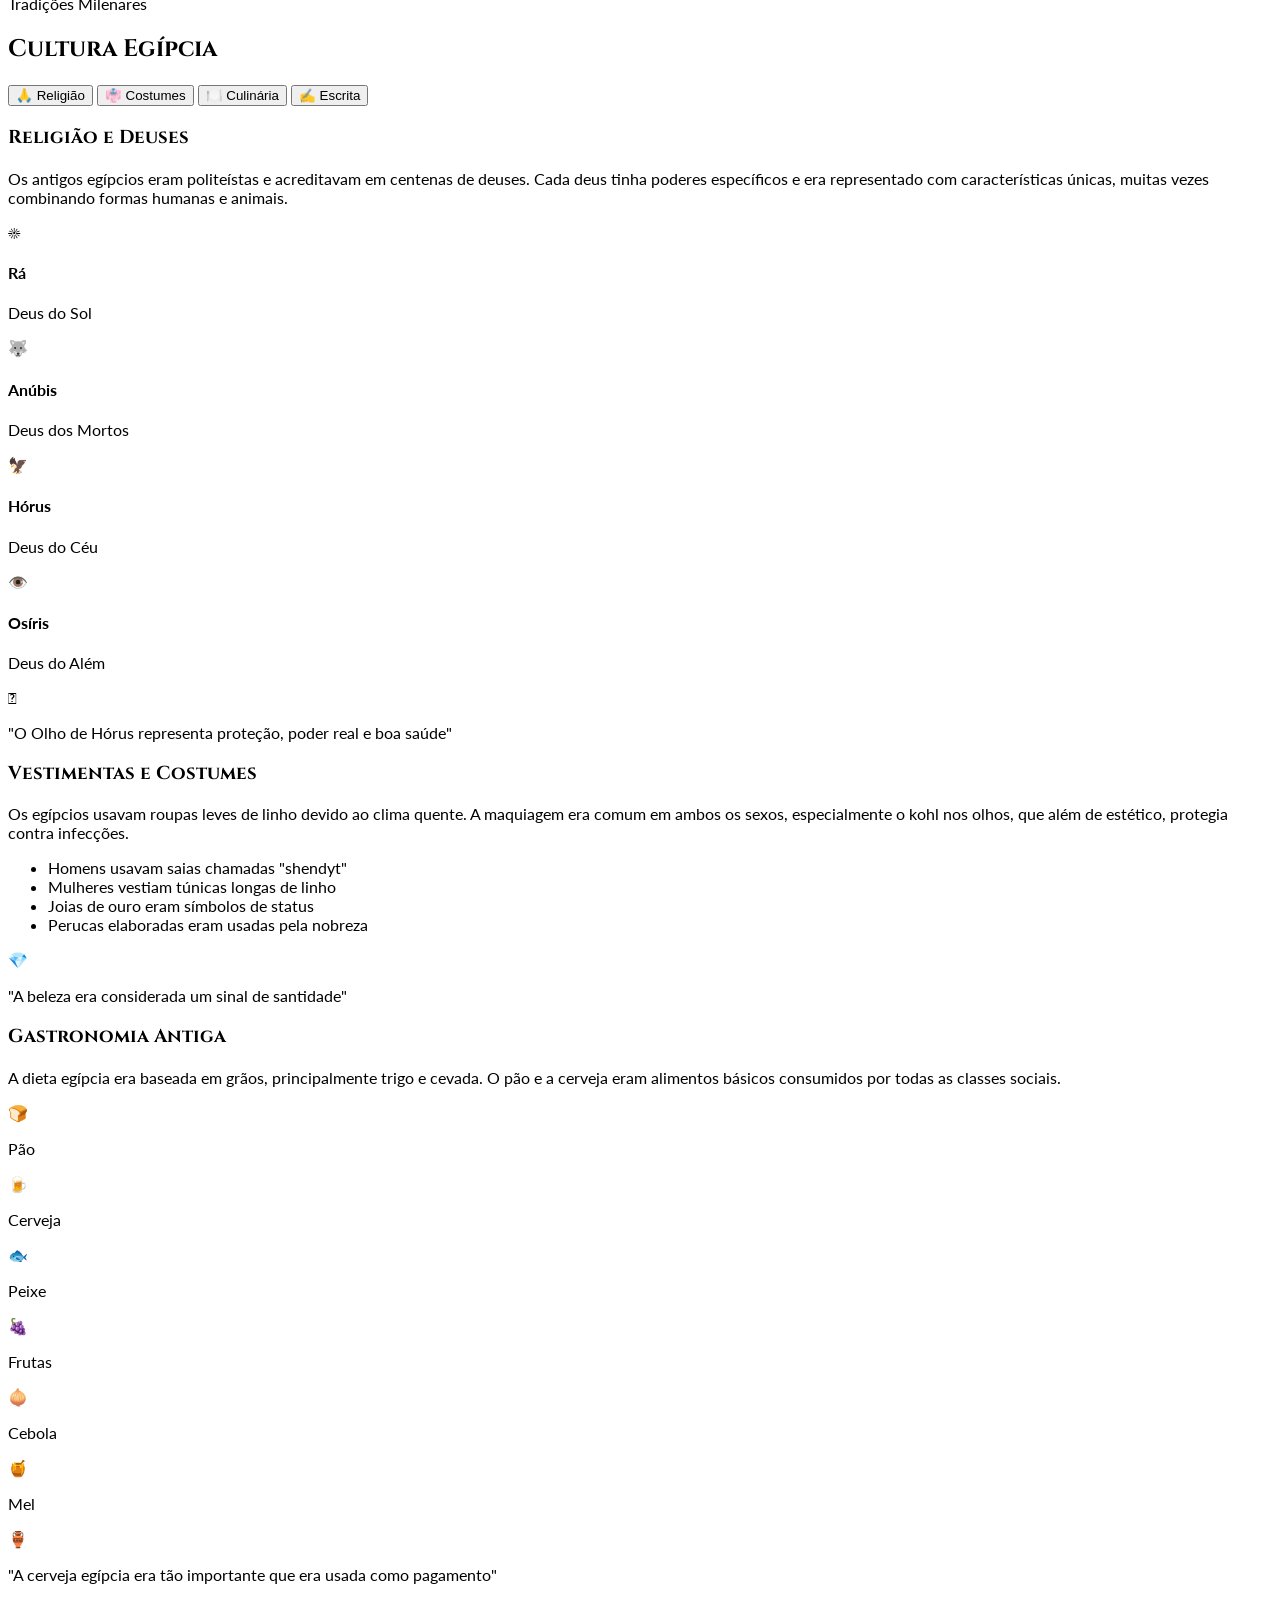
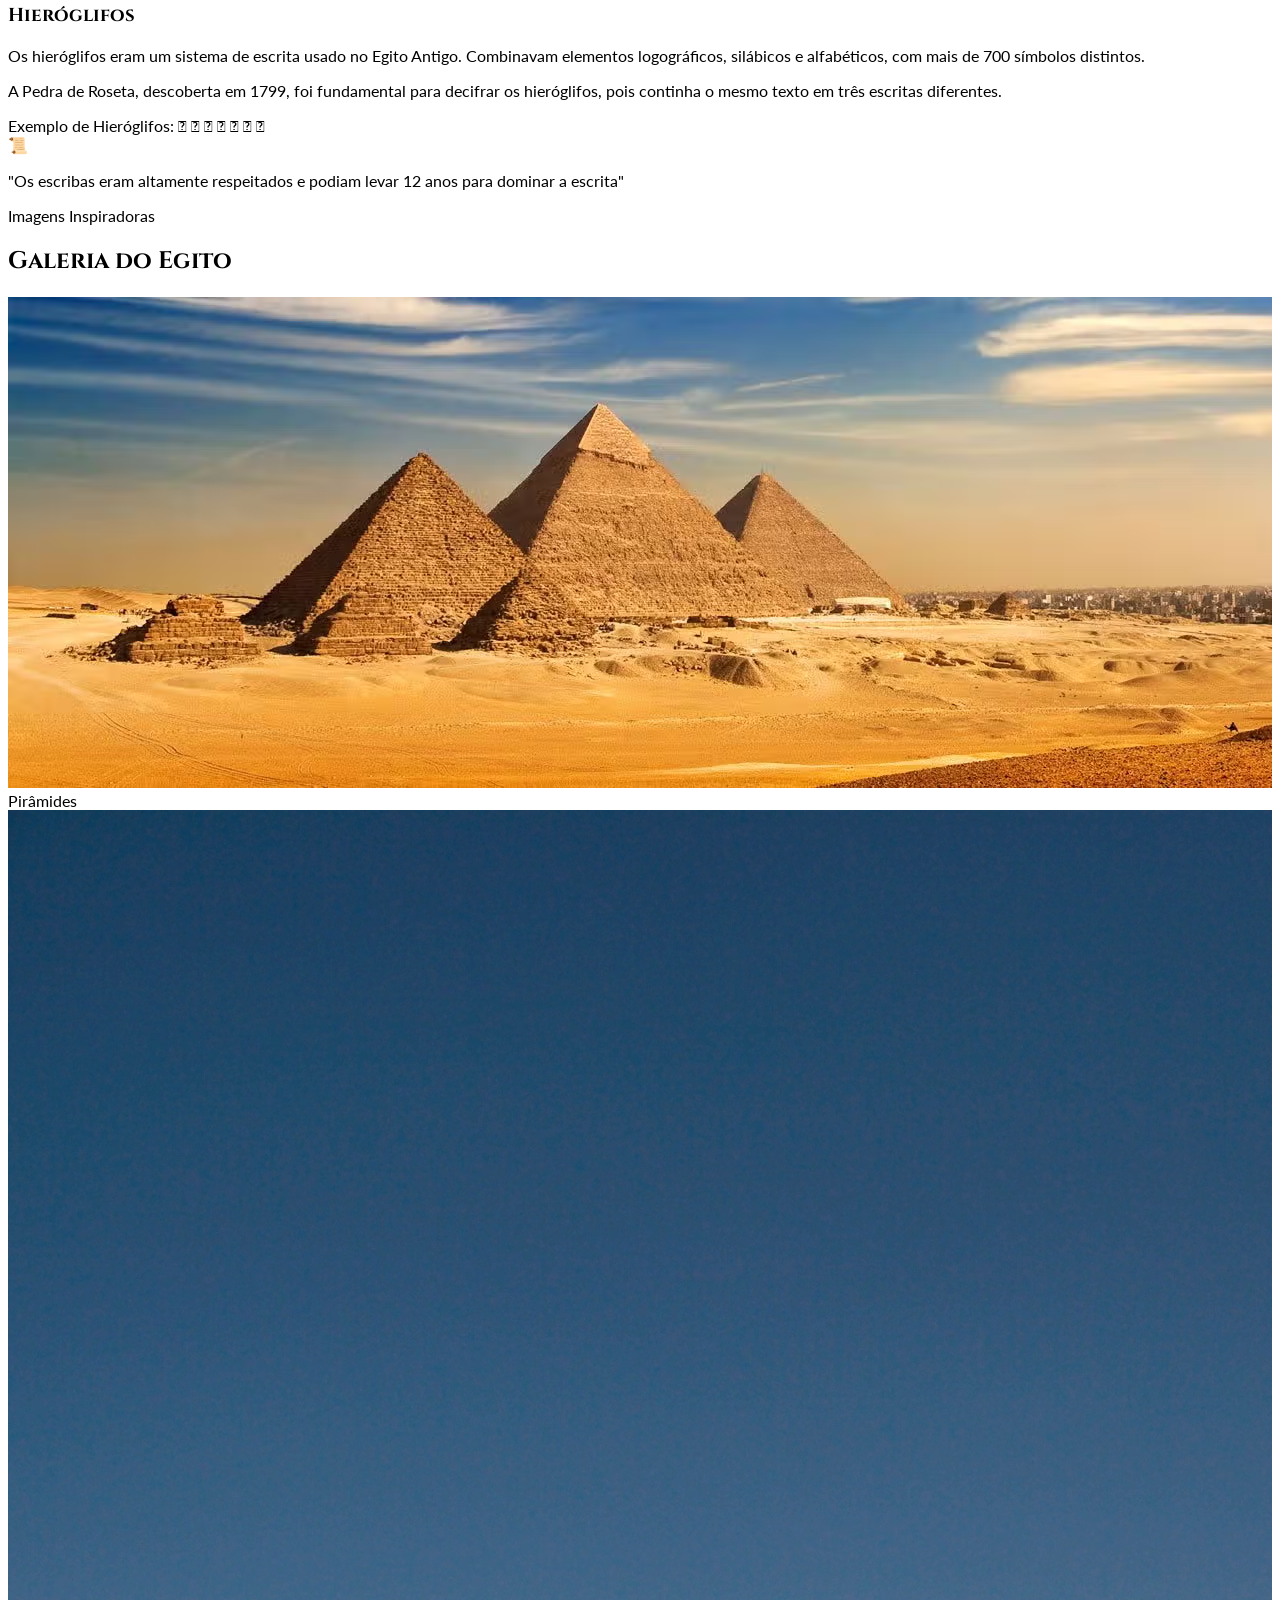
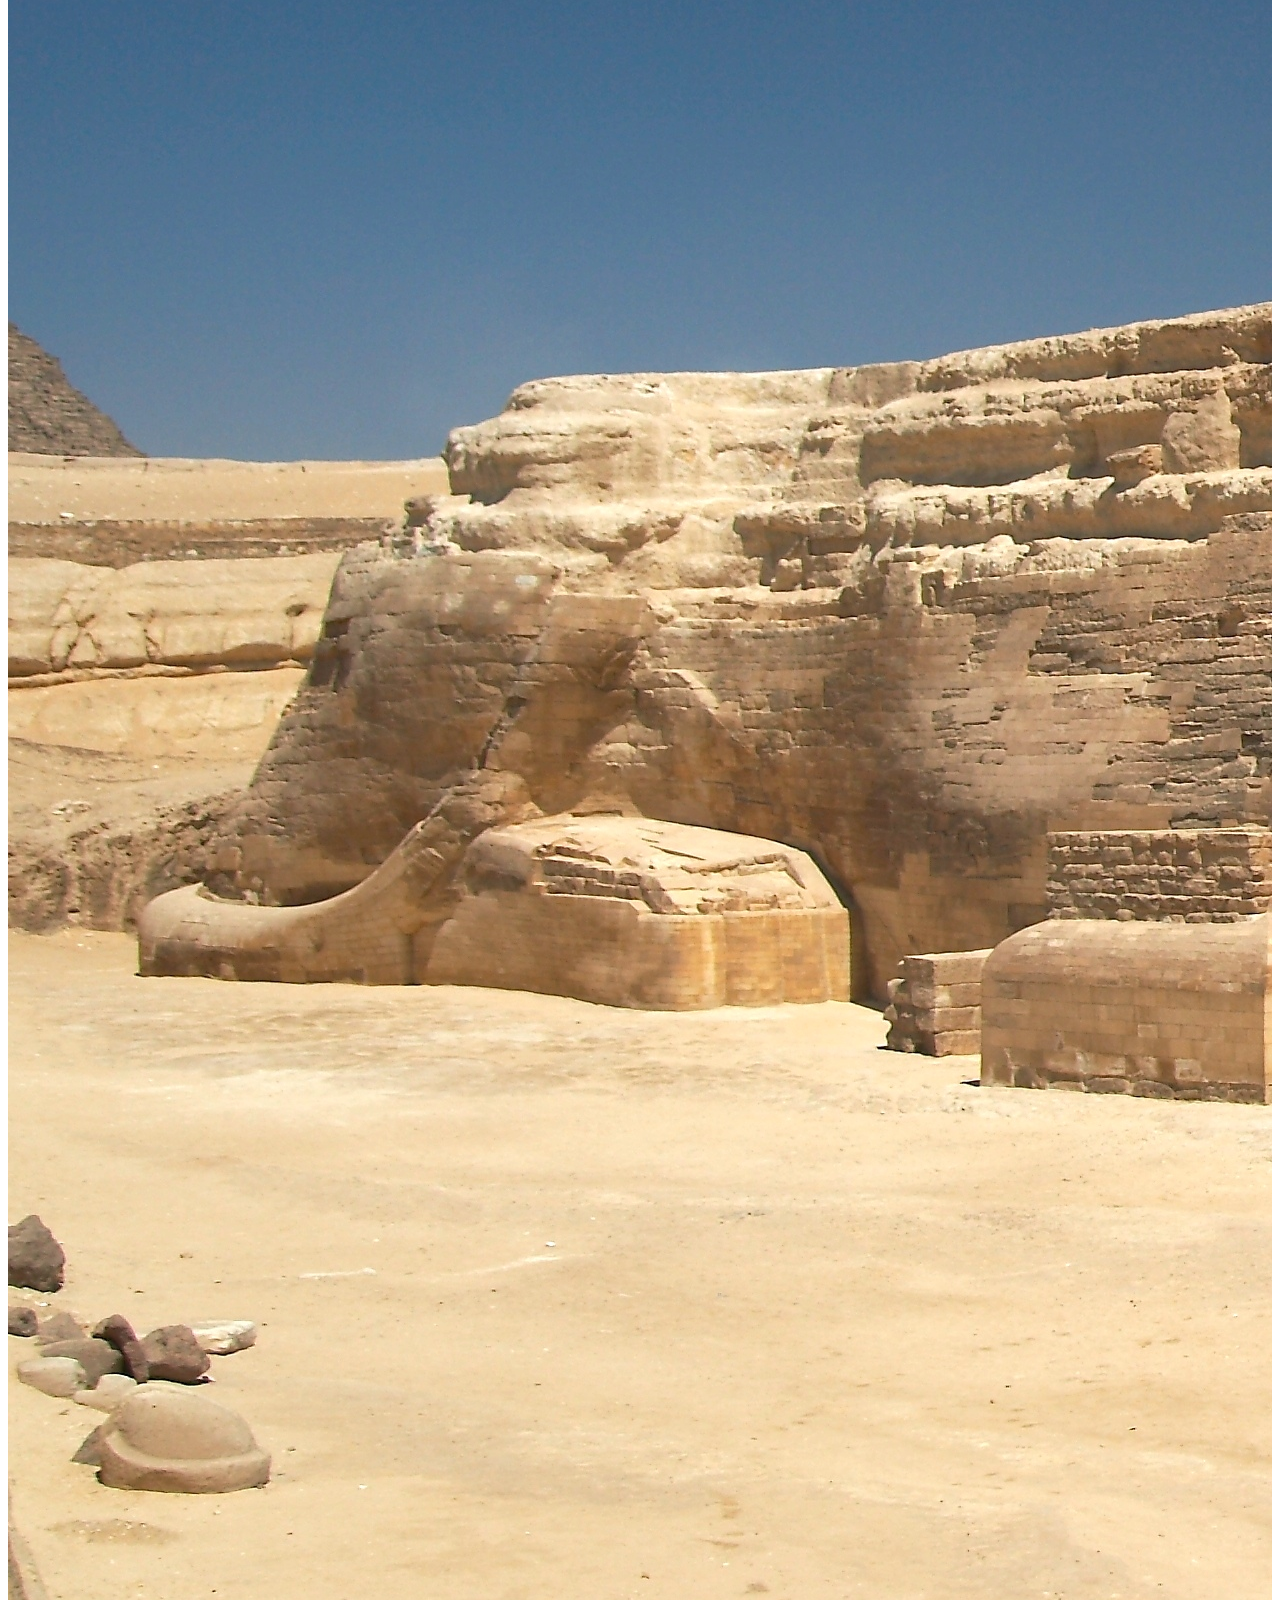
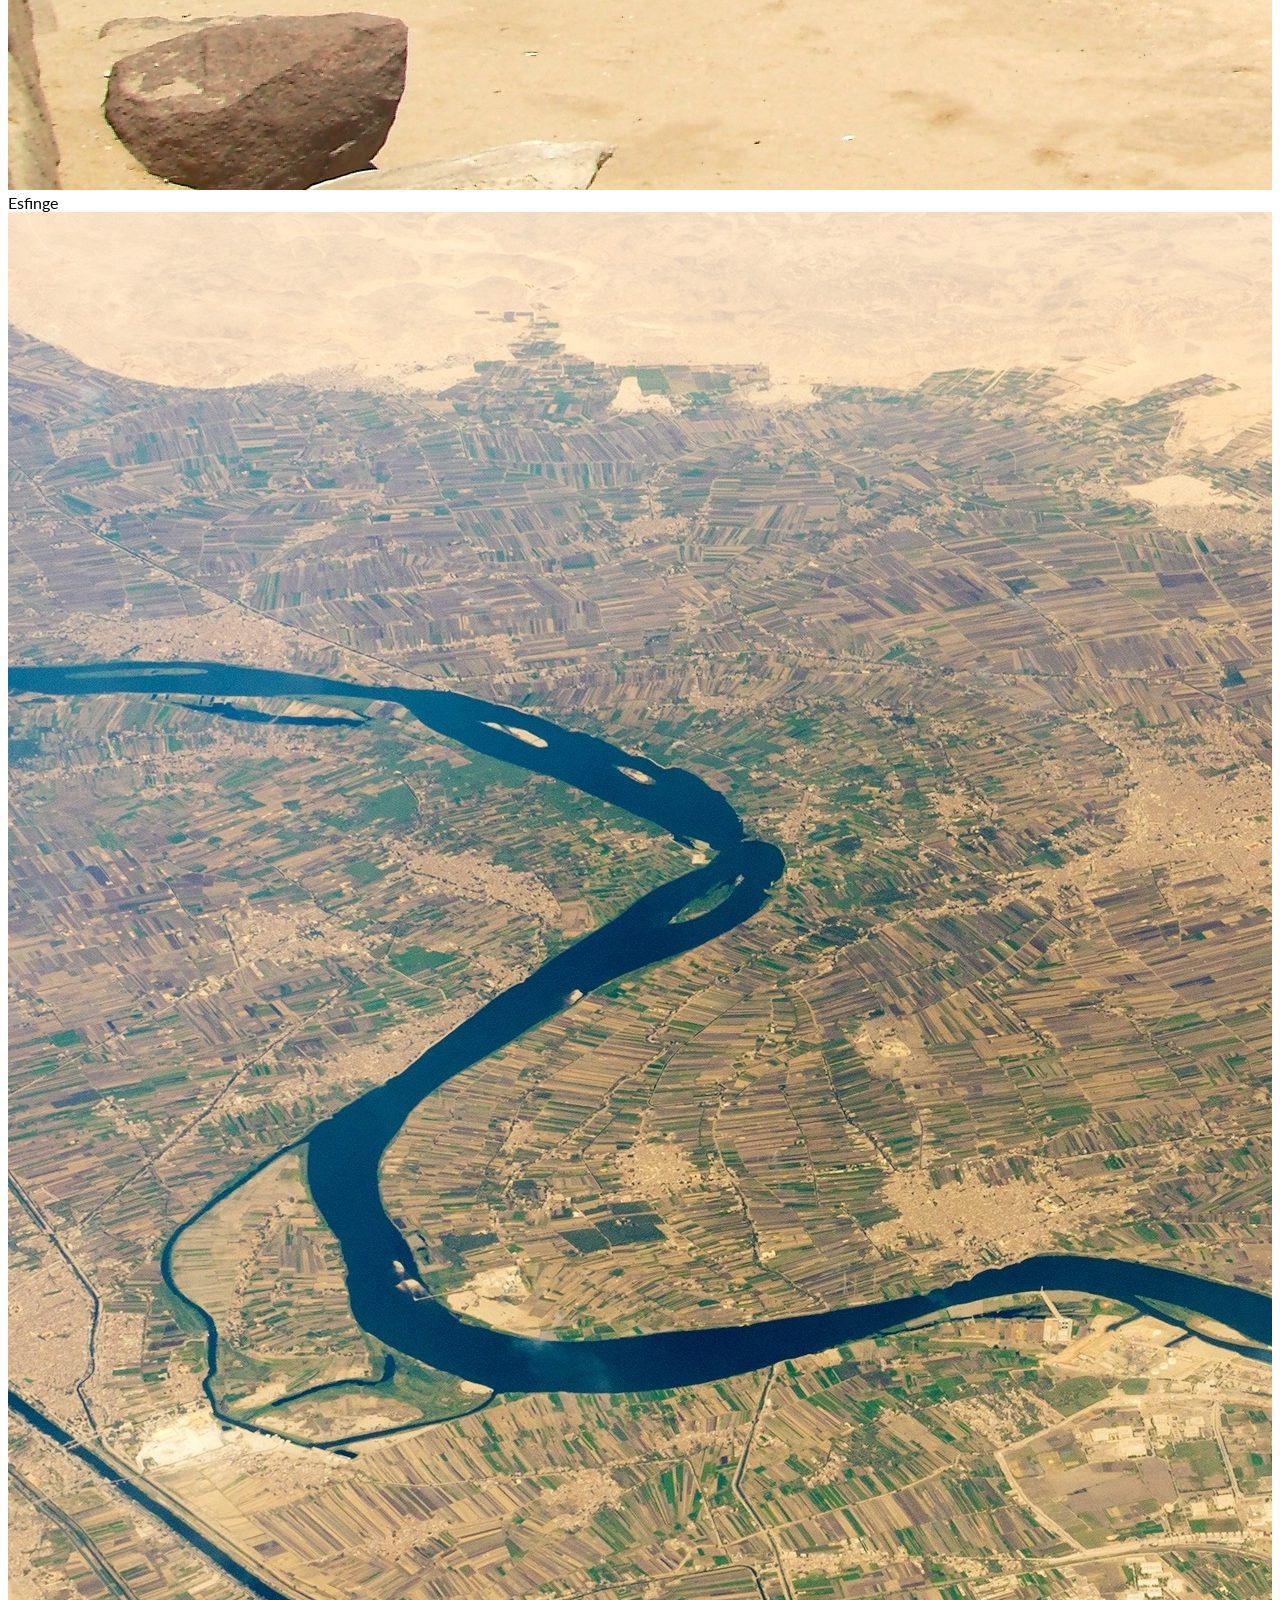
==== commit 6ed6762d: "." ====
--- a/index.html
+++ b/index.html
@@ -209,7 +209,7 @@
      <div class="grid md:grid-cols-2 lg:grid-cols-3 gap-8">
       <!-- Card 1 - Pirâmides de Gizé -->
       <article class="card-hover shine-effect bg-gradient-to-br from-sand-900/50 to-egypt-dark rounded-2xl overflow-hidden border border-gold-600/20 fade-in">
-       <div class="h-48 overflow-hidden"><img src="/img/tres_piramedes.jpg" alt="Pirâmides de Gizé" class="w-full h-full object-cover">
+       <div class="h-48 overflow-hidden"><img src="img/tres_piramedes.jpg" alt="Pirâmides de Gizé" class="w-full h-full object-cover">
        </div>
        <div class="p-6">
         <h3 class="font-title text-xl font-semibold text-gold-400 mb-3">Pirâmides de Gizé</h3>
@@ -220,7 +220,7 @@
       </article>
       <!-- Card 2 - Grande Esfinge -->
       <article class="card-hover shine-effect bg-gradient-to-br from-sand-900/50 to-egypt-dark rounded-2xl overflow-hidden border border-gold-600/20 fade-in">
-       <div class="h-48 overflow-hidden"><img src="/img/esfinge.jpg" alt="Grande Esfinge" class="w-full h-full object-cover">
+       <div class="h-48 overflow-hidden"><img src="img/esfinge.jpg" alt="Grande Esfinge" class="w-full h-full object-cover">
        </div>
        <div class="p-6">
         <h3 class="font-title text-xl font-semibold text-gold-400 mb-3">Grande Esfinge</h3>
@@ -231,7 +231,7 @@
       </article>
       <!-- Card 3 - Rio Nilo -->
       <article class="card-hover shine-effect bg-gradient-to-br from-sand-900/50 to-egypt-dark rounded-2xl overflow-hidden border border-gold-600/20 fade-in">
-       <div class="h-48 overflow-hidden"><img src="/img/nilo.jpg" alt="Rio Nilo" class="w-full h-full object-cover">
+       <div class="h-48 overflow-hidden"><img src="img/nilo.jpg" alt="Rio Nilo" class="w-full h-full object-cover">
        </div>
        <div class="p-6">
         <h3 class="font-title text-xl font-semibold text-gold-400 mb-3">Rio Nilo</h3>
@@ -242,7 +242,7 @@
       </article>
       <!-- Card 4 - Vale dos Reis -->
       <article class="card-hover shine-effect bg-gradient-to-br from-sand-900/50 to-egypt-dark rounded-2xl overflow-hidden border border-gold-600/20 fade-in">
-       <div class="h-48 overflow-hidden"><img src="/img/templo.jpg" alt="Vale dos Reis" class="w-full h-full object-cover">
+       <div class="h-48 overflow-hidden"><img src="img/valley_of_the_kings.jpg" alt="Vale dos Reis" class="w-full h-full object-cover">
        </div>
        <div class="p-6">
         <h3 class="font-title text-xl font-semibold text-gold-400 mb-3">Vale dos Reis</h3>
@@ -253,7 +253,7 @@
       </article>
       <!-- Card 5 - Templo de Karnak -->
       <article class="card-hover shine-effect bg-gradient-to-br from-sand-900/50 to-egypt-dark rounded-2xl overflow-hidden border border-gold-600/20 fade-in">
-       <div class="h-48 overflow-hidden"><img src="/img/Templo-de-Karnak.jpg" alt="Templo de Karnak" class="w-full h-full object-cover">
+       <div class="h-48 overflow-hidden"><img src="img/Templo-de-Karnak.jpg" alt="Templo de Karnak" class="w-full h-full object-cover">
        </div>
        <div class="p-6">
         <h3 class="font-title text-xl font-semibold text-gold-400 mb-3">Templo de Karnak</h3>
@@ -264,7 +264,7 @@
       </article>
       <!-- Card 6 - Abu Simbel -->
       <article class="card-hover shine-effect bg-gradient-to-br from-sand-900/50 to-egypt-dark rounded-2xl overflow-hidden border border-gold-600/20 fade-in">
-       <div class="h-48 overflow-hidden"><img src="/img/templo-abu.jpg" alt="Abu Simbel" class="w-full h-full object-cover">
+       <div class="h-48 overflow-hidden"><img src="img/templo-abu.jpg" alt="Abu Simbel" class="w-full h-full object-cover">
        </div>
        <div class="p-6">
         <h3 class="font-title text-xl font-semibold text-gold-400 mb-3">Abu Simbel</h3>
@@ -412,49 +412,49 @@
      <div class="grid grid-cols-2 md:grid-cols-3 lg:grid-cols-4 gap-4 fade-in">
       <!-- Item 1 -->
       <div class="gallery-item group relative rounded-xl overflow-hidden aspect-square cursor-pointer">
-       <img src="/img/tres_piramedes.jpg" alt="Pirâmides de Gizé" class="w-full h-full object-cover">
+       <img src="img/tres_piramedes.jpg" alt="Pirâmides de Gizé" class="w-full h-full object-cover">
        <div class="absolute inset-0 bg-black/50 opacity-0 group-hover:opacity-100 transition-opacity flex items-center justify-center"><span class="text-white font-medium">Pirâmides</span>
        </div>
       </div>
       <!-- Item 2 -->
       <div class="gallery-item group relative rounded-xl overflow-hidden aspect-square cursor-pointer">
-       <img src="/img/esfinge.jpg" alt="Grande Esfinge" class="w-full h-full object-cover">
+       <img src="img/esfinge.jpg" alt="Grande Esfinge" class="w-full h-full object-cover">
        <div class="absolute inset-0 bg-black/50 opacity-0 group-hover:opacity-100 transition-opacity flex items-center justify-center"><span class="text-white font-medium">Esfinge</span>
        </div>
       </div>
       <!-- Item 3 -->
       <div class="gallery-item group relative rounded-xl overflow-hidden aspect-square cursor-pointer">
-       <img src="/img/nilo.jpg" alt="Rio Nilo" class="w-full h-full object-cover">
+       <img src="img/nilo.jpg" alt="Rio Nilo" class="w-full h-full object-cover">
        <div class="absolute inset-0 bg-black/50 opacity-0 group-hover:opacity-100 transition-opacity flex items-center justify-center"><span class="text-white font-medium">Rio Nilo</span>
        </div>
       </div>
       <!-- Item 4 -->
       <div class="gallery-item group relative rounded-xl overflow-hidden aspect-square cursor-pointer">
-       <img src="/img/valley_of_the_kings.jpg" alt="Vale dos Reis" class="w-full h-full object-cover">
+       <img src="img/valley_of_the_kings.jpg" alt="Vale dos Reis" class="w-full h-full object-cover">
        <div class="absolute inset-0 bg-black/50 opacity-0 group-hover:opacity-100 transition-opacity flex items-center justify-center"><span class="text-white font-medium">Vale dos Reis</span>
        </div>
       </div>
       <!-- Item 5 -->
       <div class="gallery-item group relative rounded-xl overflow-hidden aspect-square cursor-pointer">
-       <img src="/img/Templo-de-Karnak.jpg" alt="Templo de Karnak" class="w-full h-full object-cover">
+       <img src="img/Templo-de-Karnak.jpg" alt="Templo de Karnak" class="w-full h-full object-cover">
        <div class="absolute inset-0 bg-black/50 opacity-0 group-hover:opacity-100 transition-opacity flex items-center justify-center"><span class="text-white font-medium">Templo Karnak</span>
        </div>
       </div>
       <!-- Item 6 -->
       <div class="gallery-item group relative rounded-xl overflow-hidden aspect-square cursor-pointer">
-       <img src="/img/templo-abu.jpg" alt="Abu Simbel" class="w-full h-full object-cover">
+       <img src="img/templo-abu.jpg" alt="Abu Simbel" class="w-full h-full object-cover">
        <div class="absolute inset-0 bg-black/50 opacity-0 group-hover:opacity-100 transition-opacity flex items-center justify-center"><span class="text-white font-medium">Abu Simbel</span>
        </div>
       </div>
       <!-- Item 7 -->
       <div class="gallery-item group relative rounded-xl overflow-hidden aspect-square cursor-pointer">
-       <img src="/img/museu-egipcio.jpg" alt="Museu Egípcio" class="w-full h-full object-cover">
+       <img src="img/museu-egipcio.jpg" alt="Museu Egípcio" class="w-full h-full object-cover">
        <div class="absolute inset-0 bg-black/50 opacity-0 group-hover:opacity-100 transition-opacity flex items-center justify-center"><span class="text-white font-medium">Museu Egípcio</span>
        </div>
       </div>
       <!-- Item 8 -->
       <div class="gallery-item group relative rounded-xl overflow-hidden aspect-square cursor-pointer">
-       <img src="/img/templo-luxor.jpg" alt="Templo de Luxor" class="w-full h-full object-cover">
+       <img src="img/templo-luxor.jpg" alt="Templo de Luxor" class="w-full h-full object-cover">
        <div class="absolute inset-0 bg-black/50 opacity-0 group-hover:opacity-100 transition-opacity flex items-center justify-center"><span class="text-white font-medium">Templo Luxor</span>
        </div>
       </div>
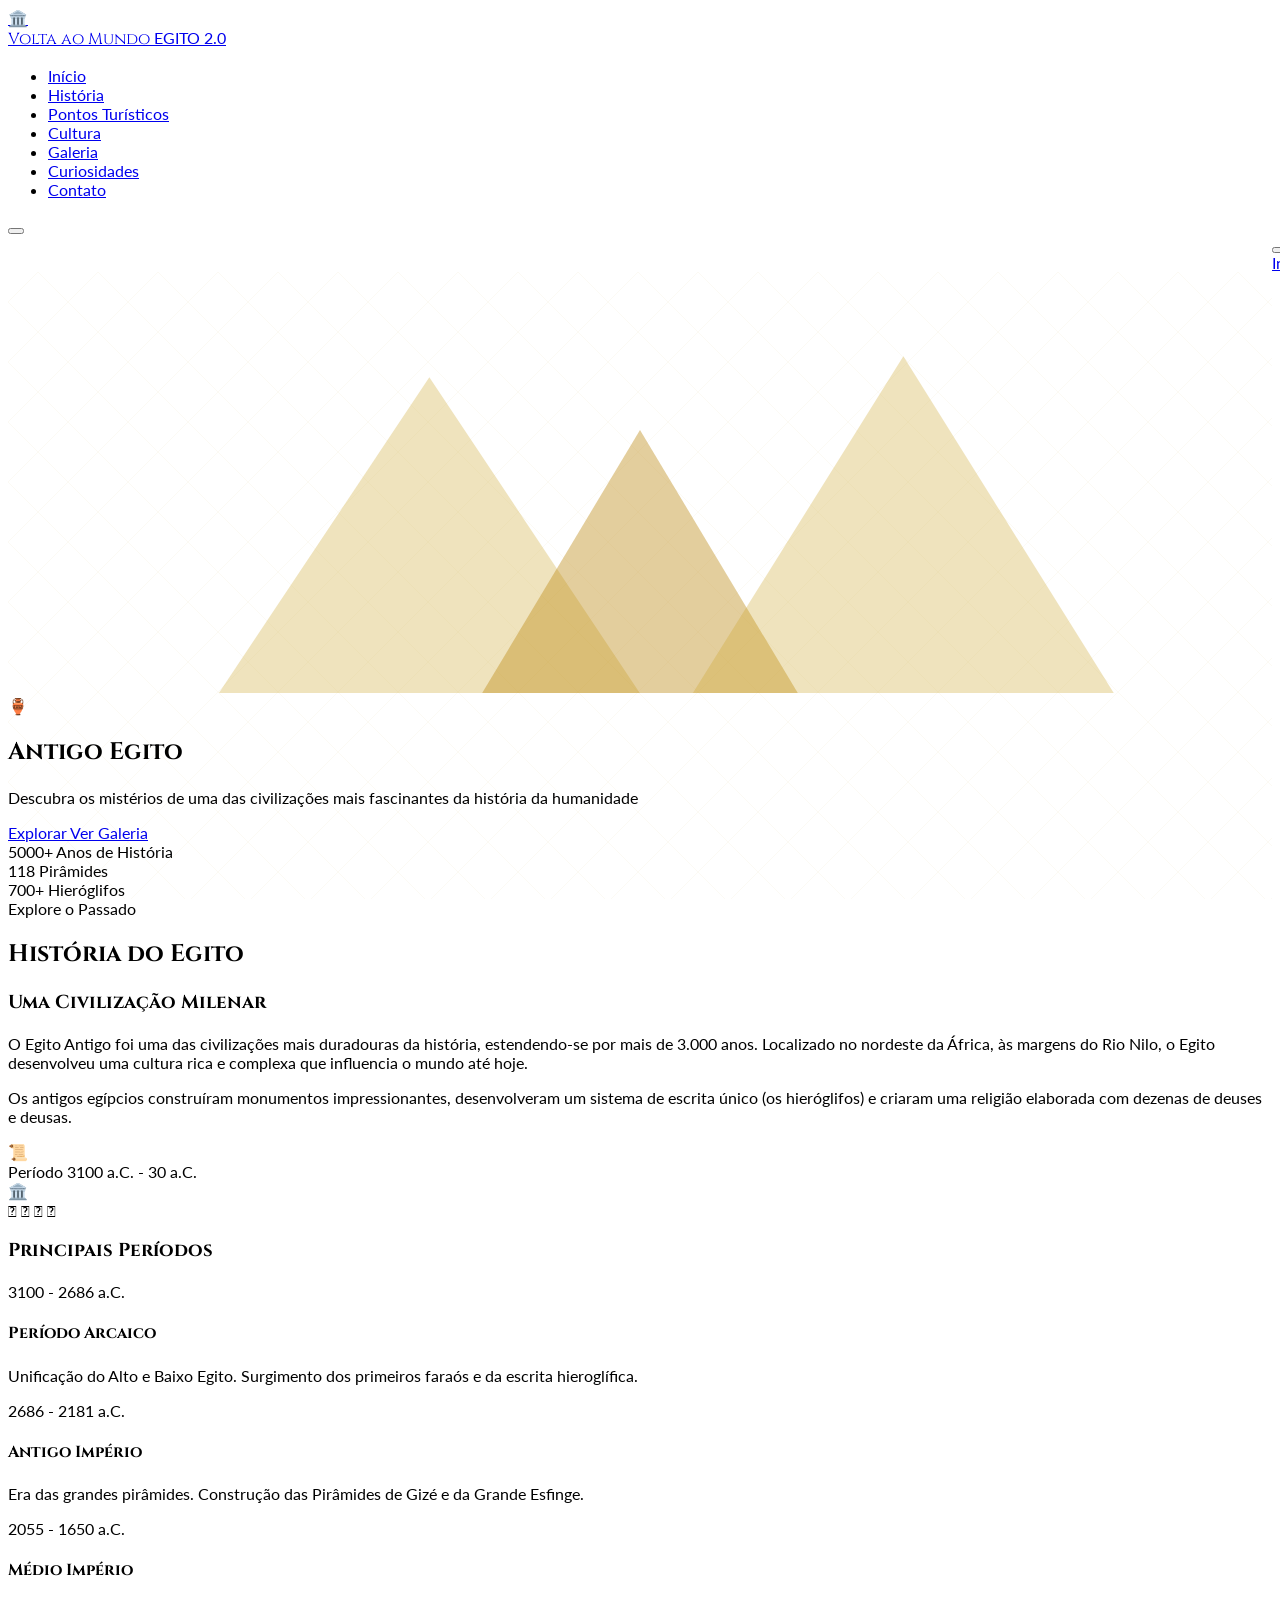
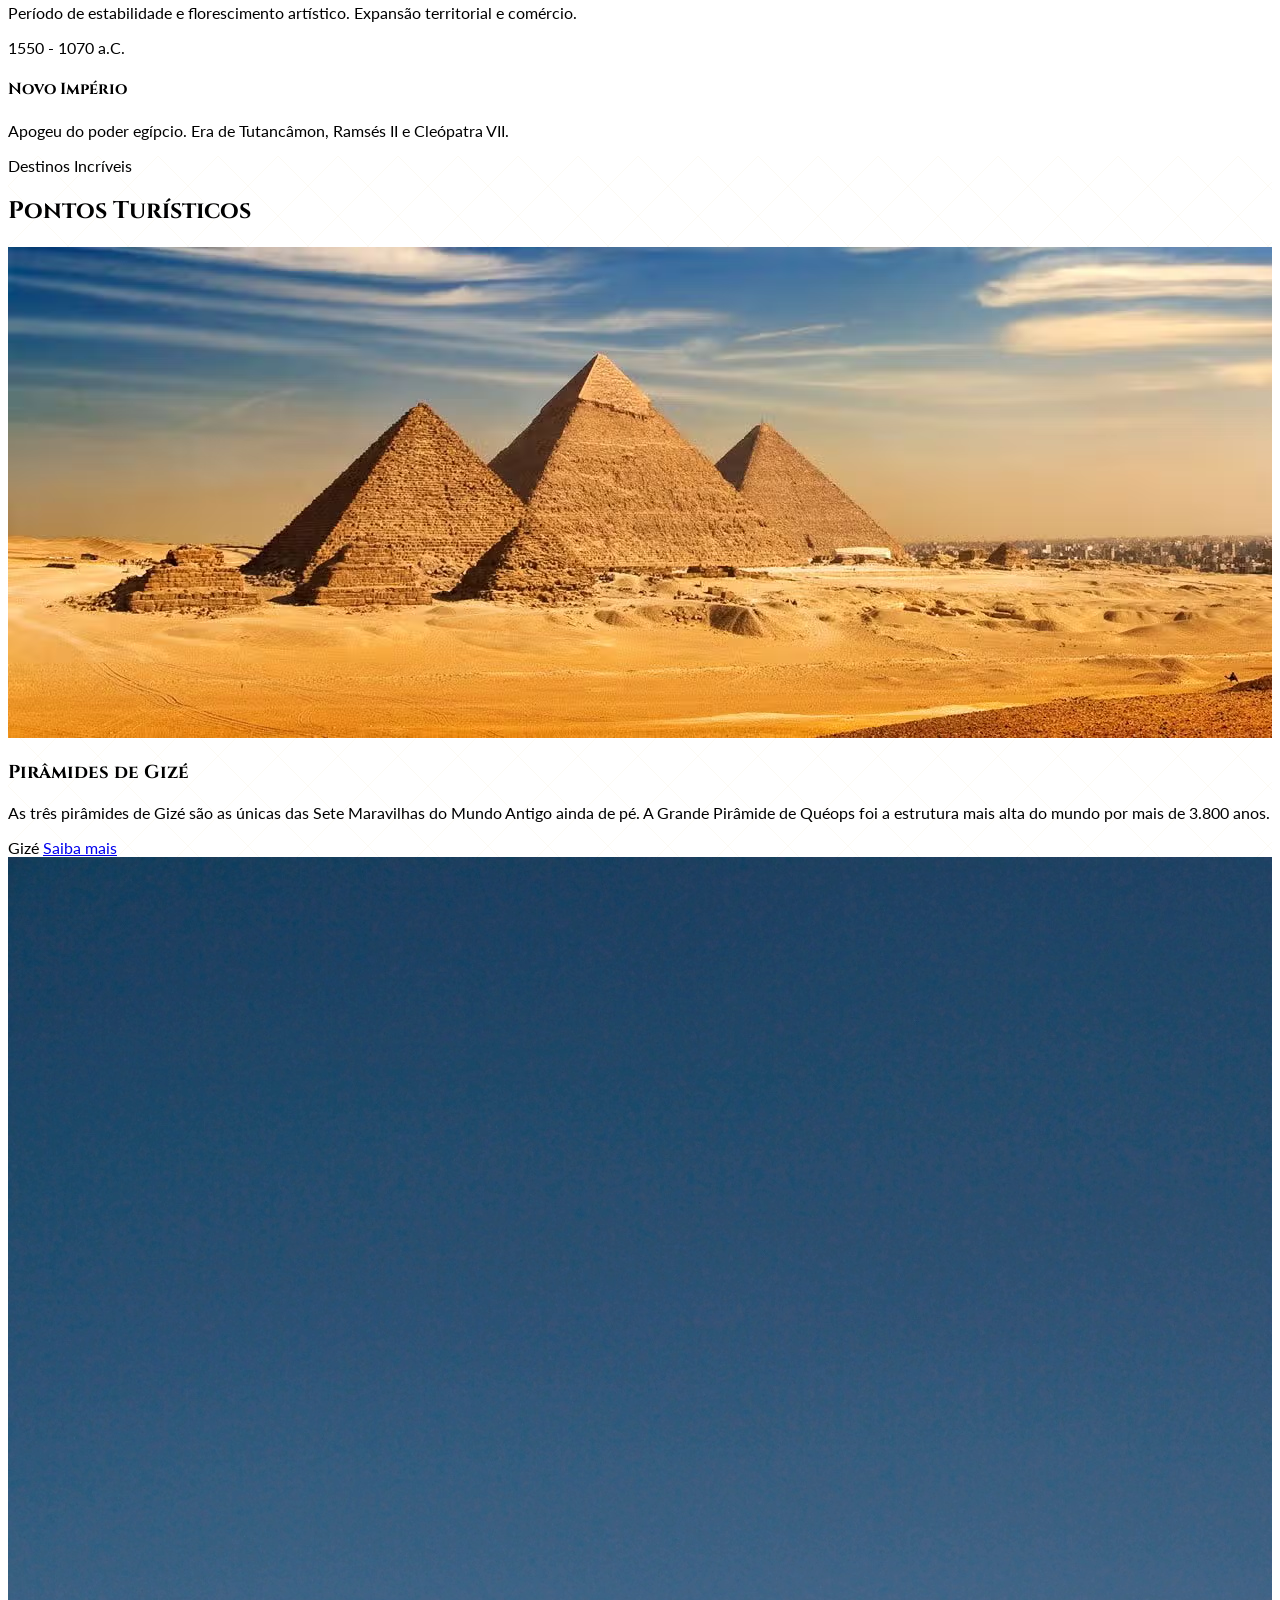
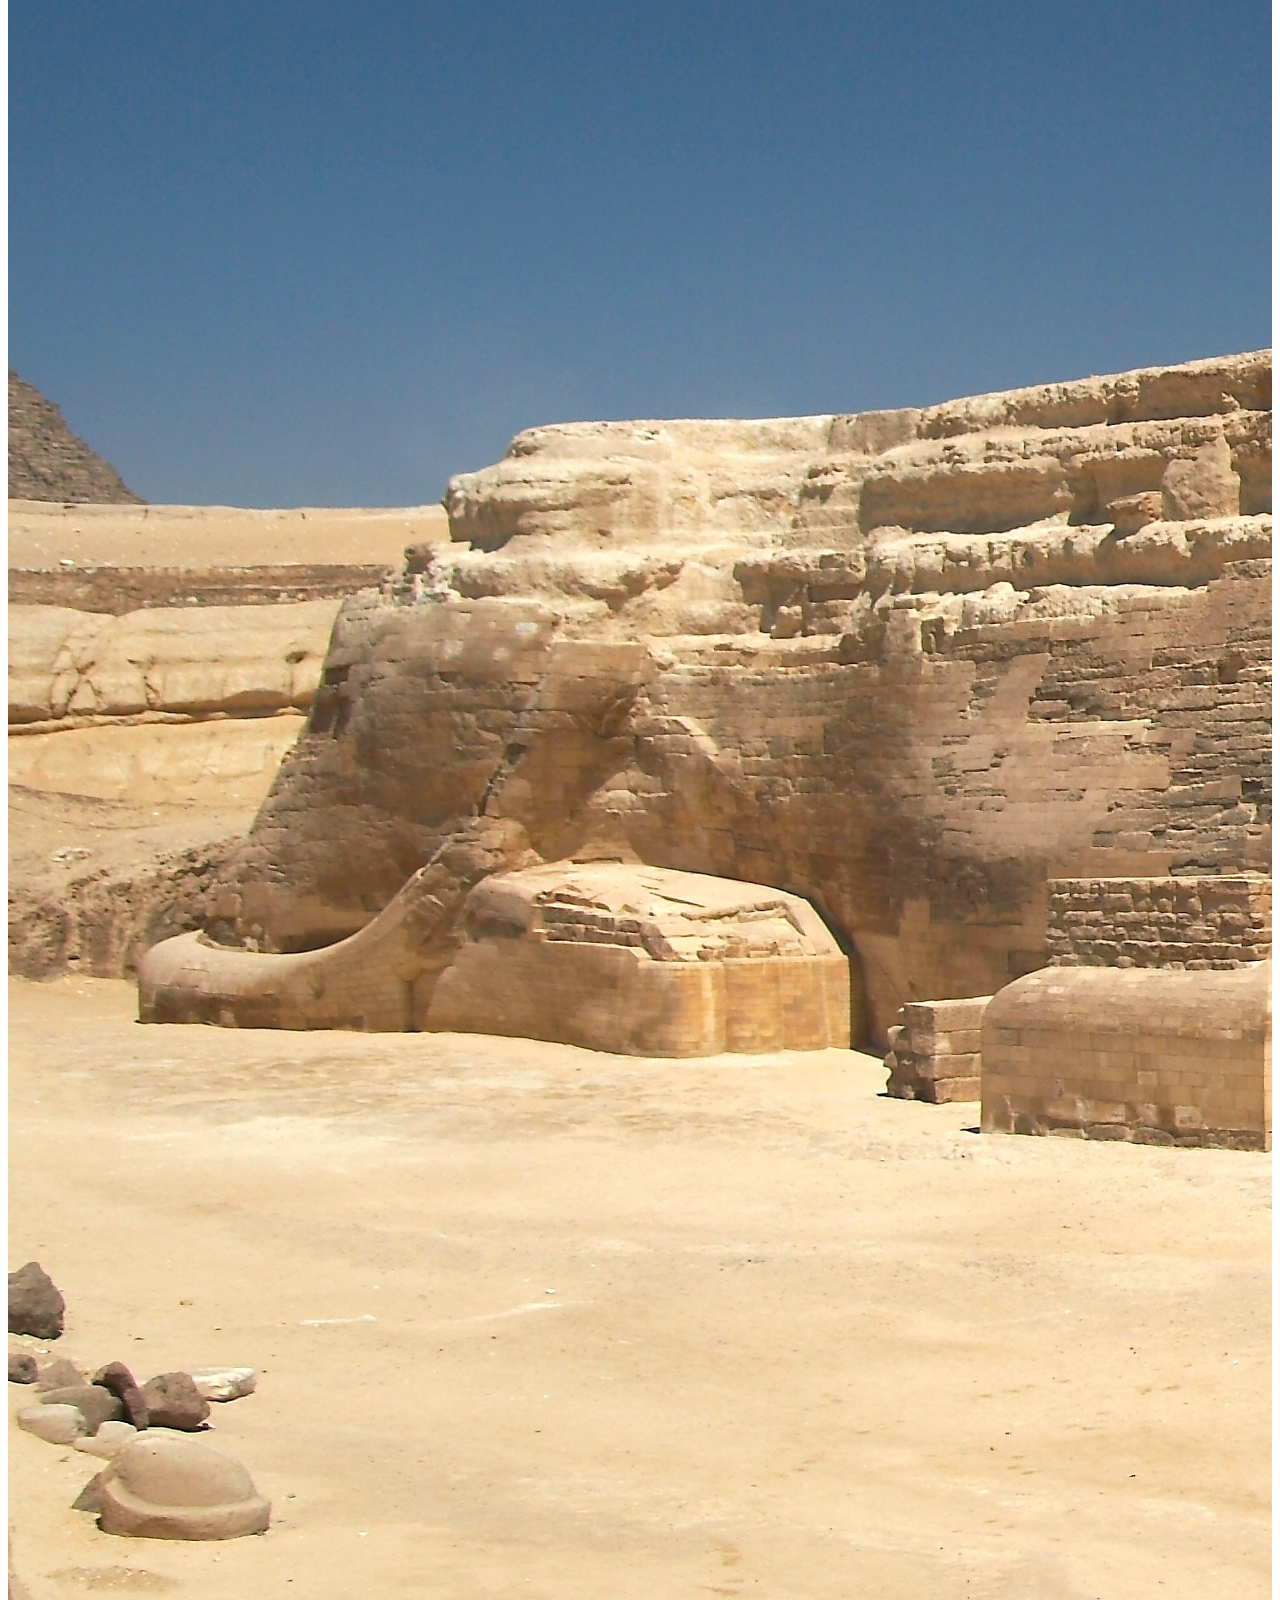
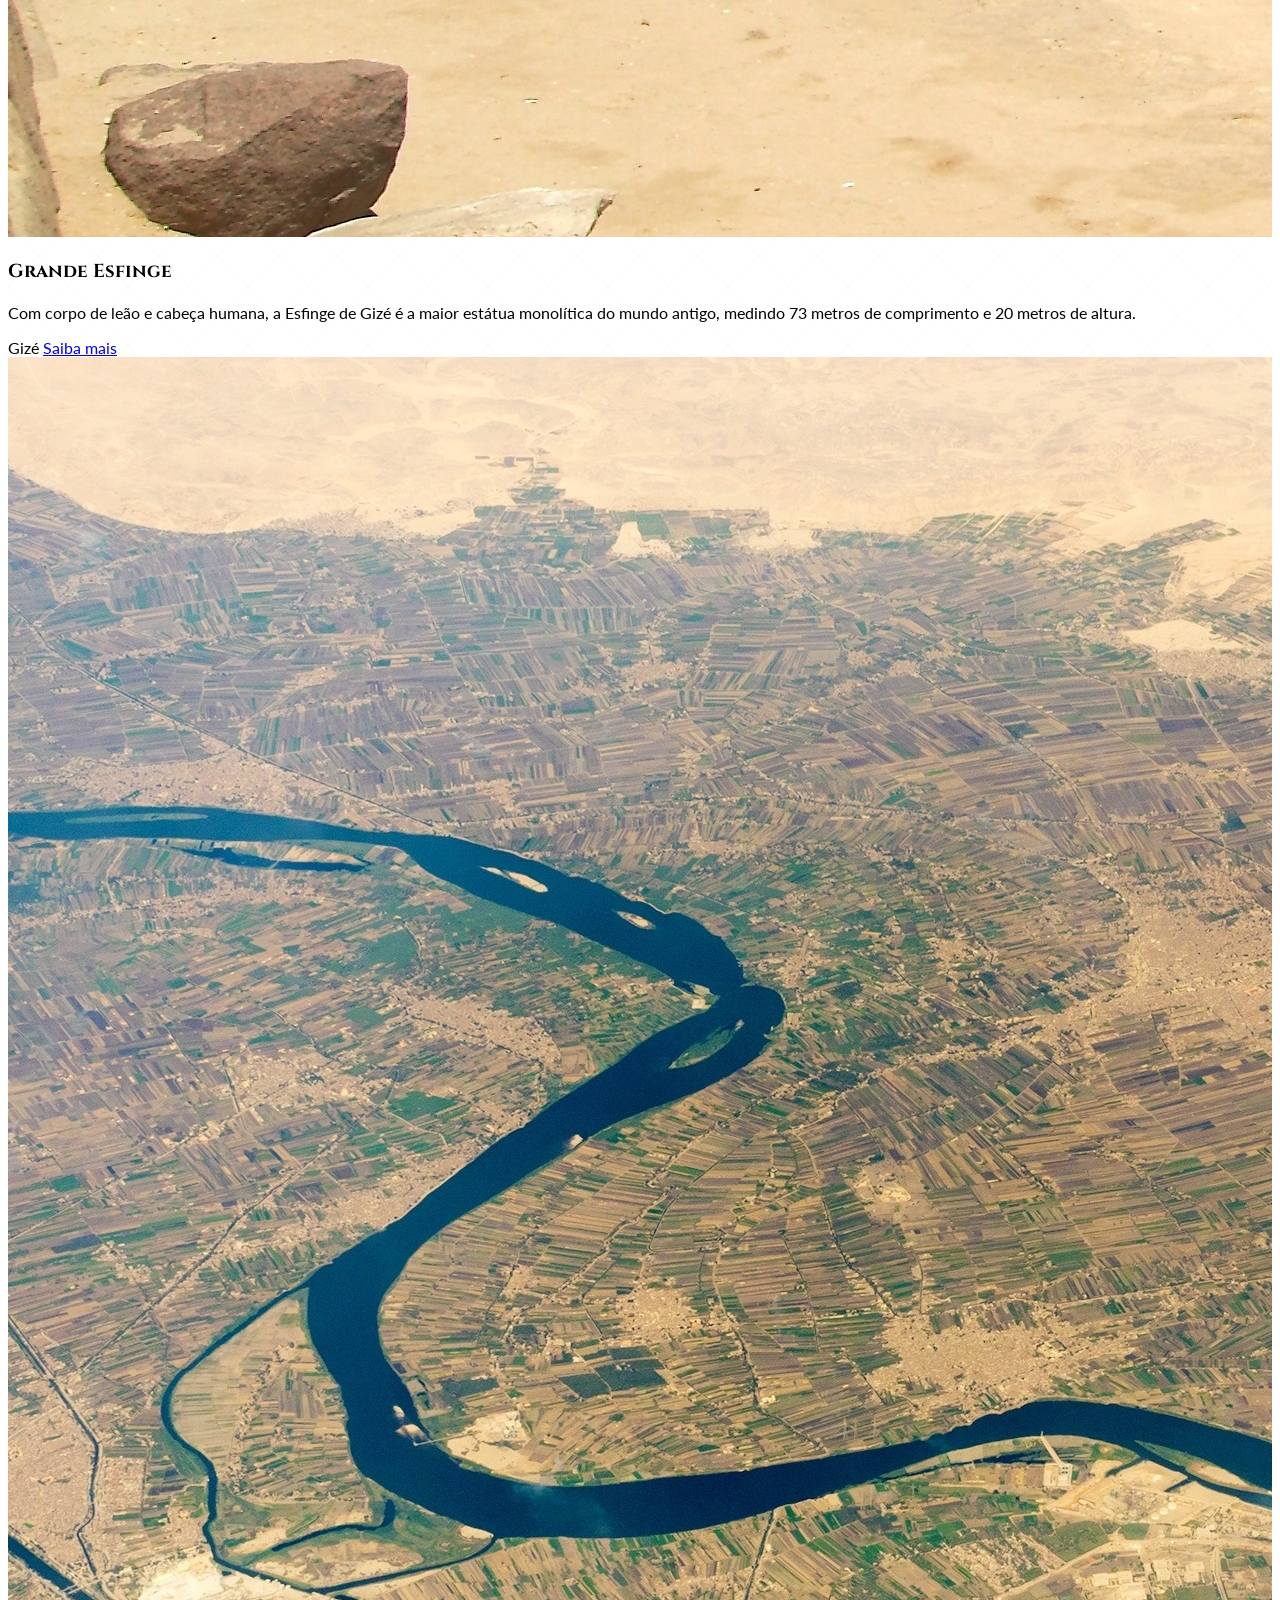
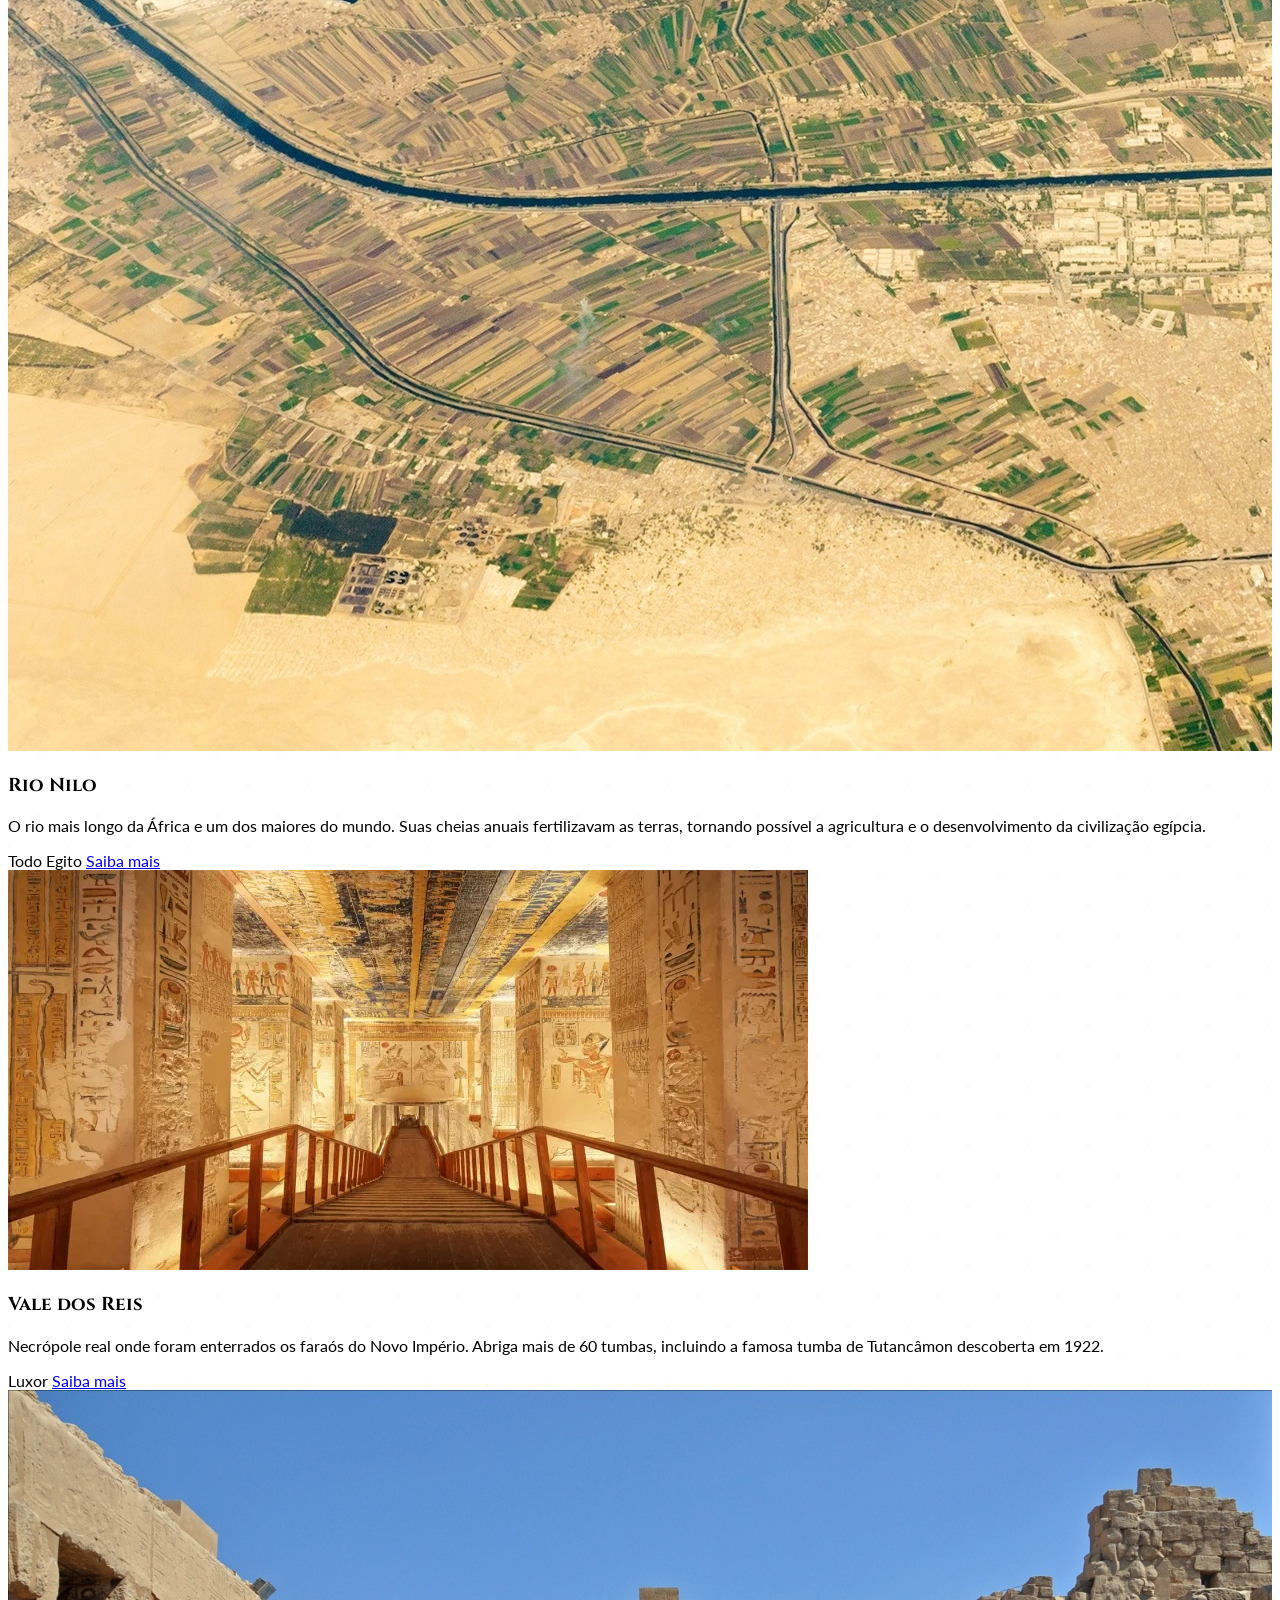
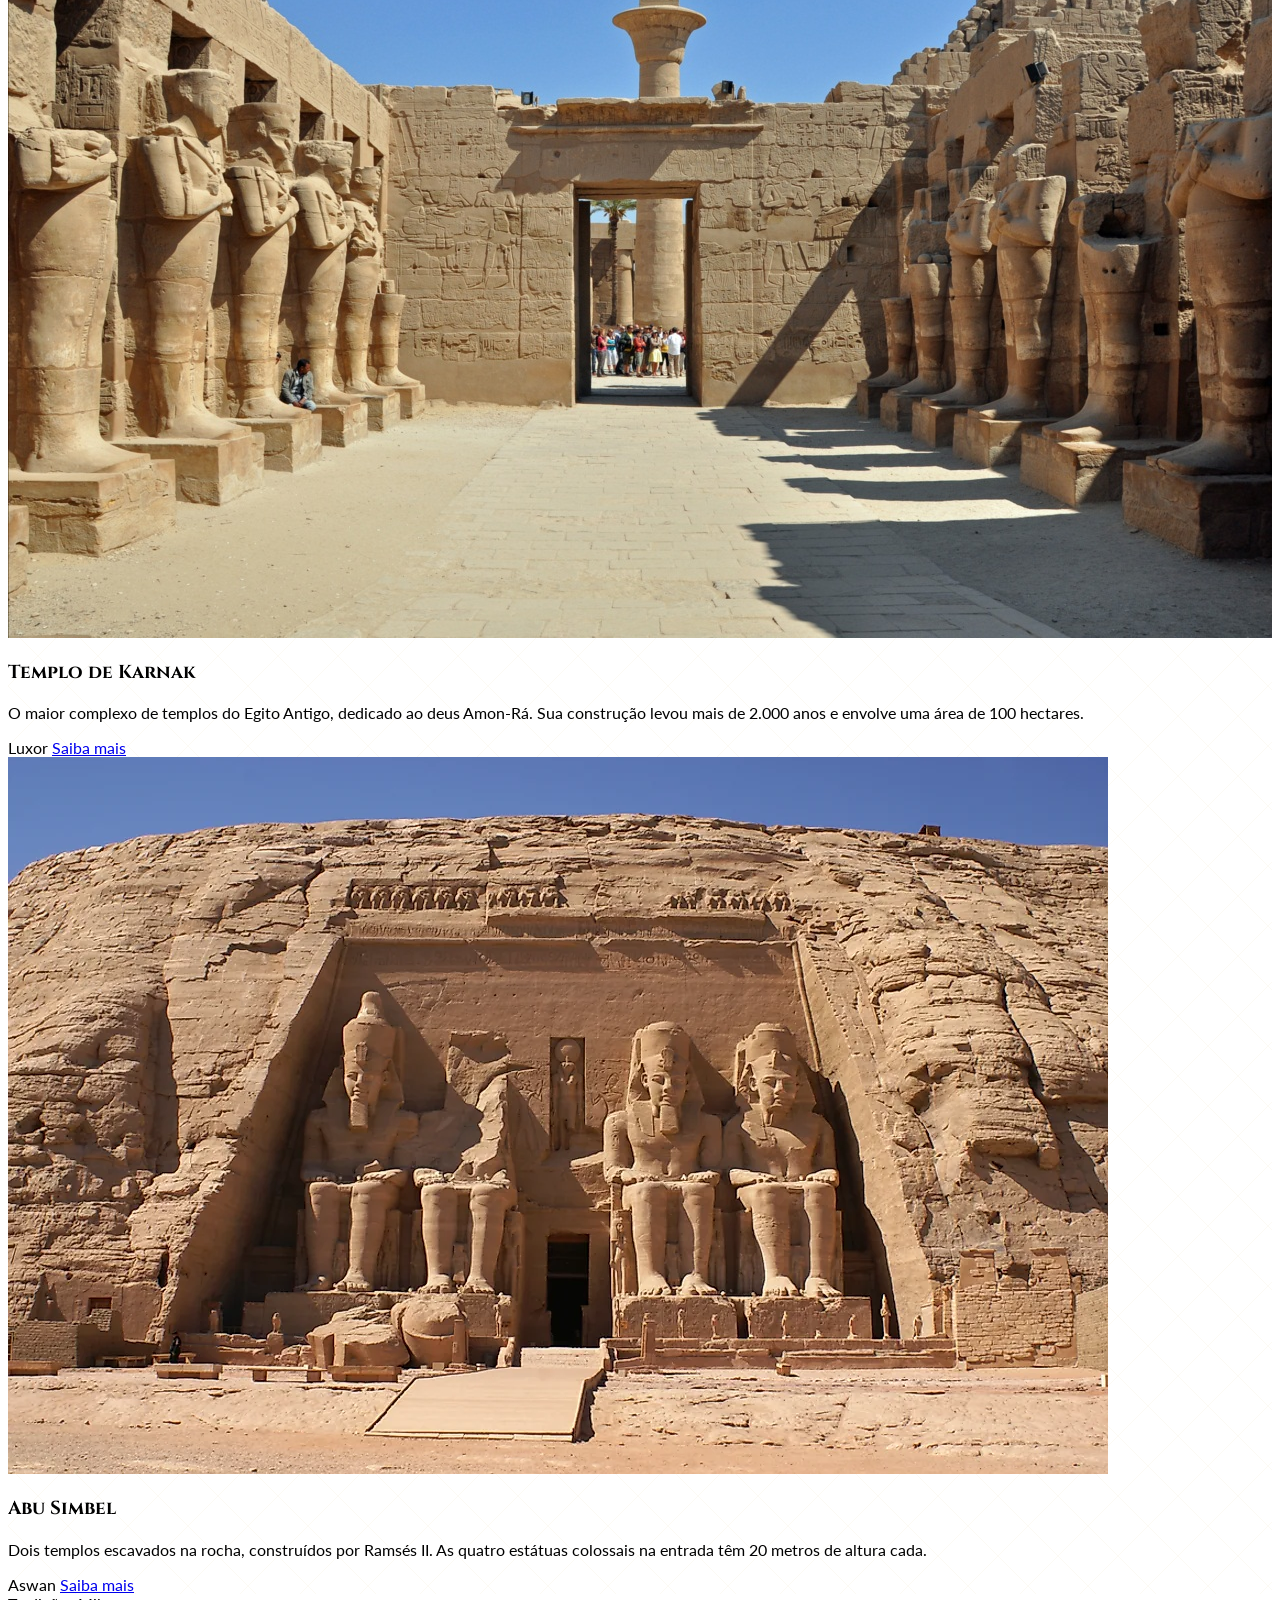
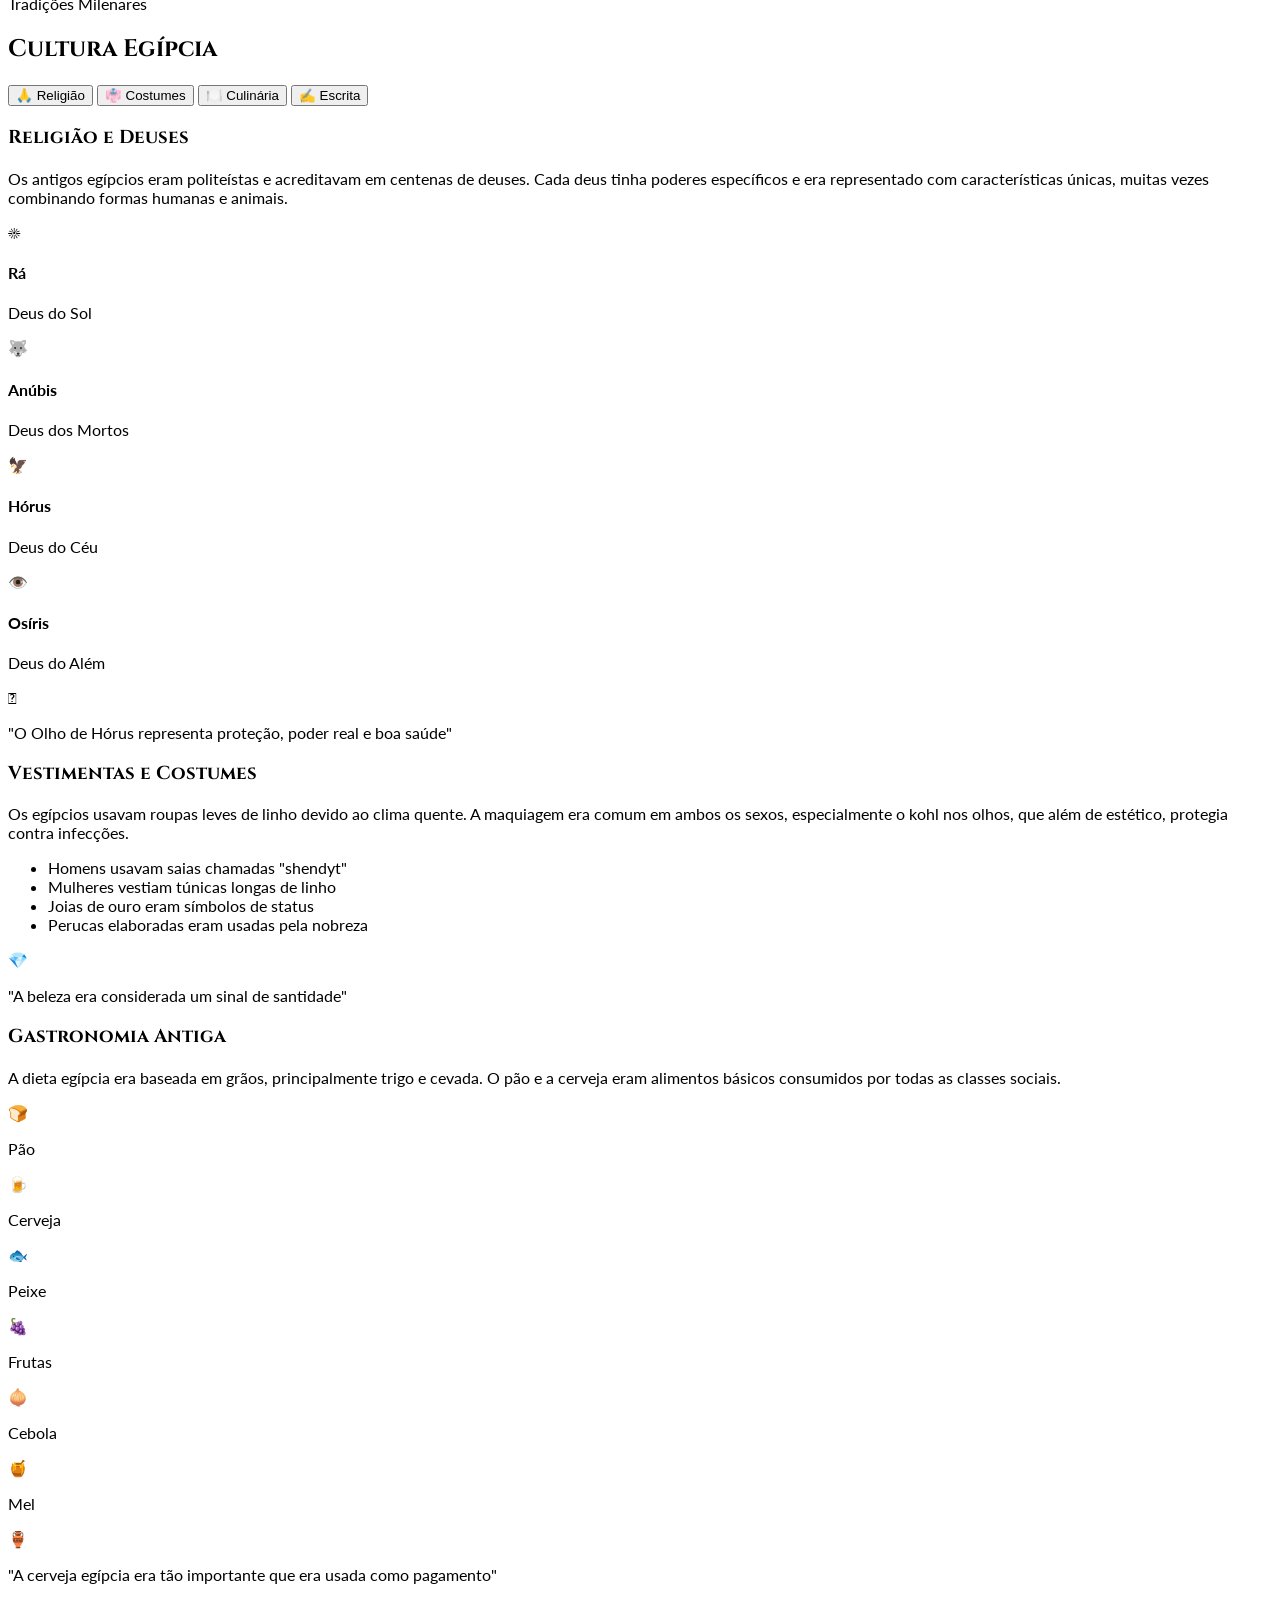
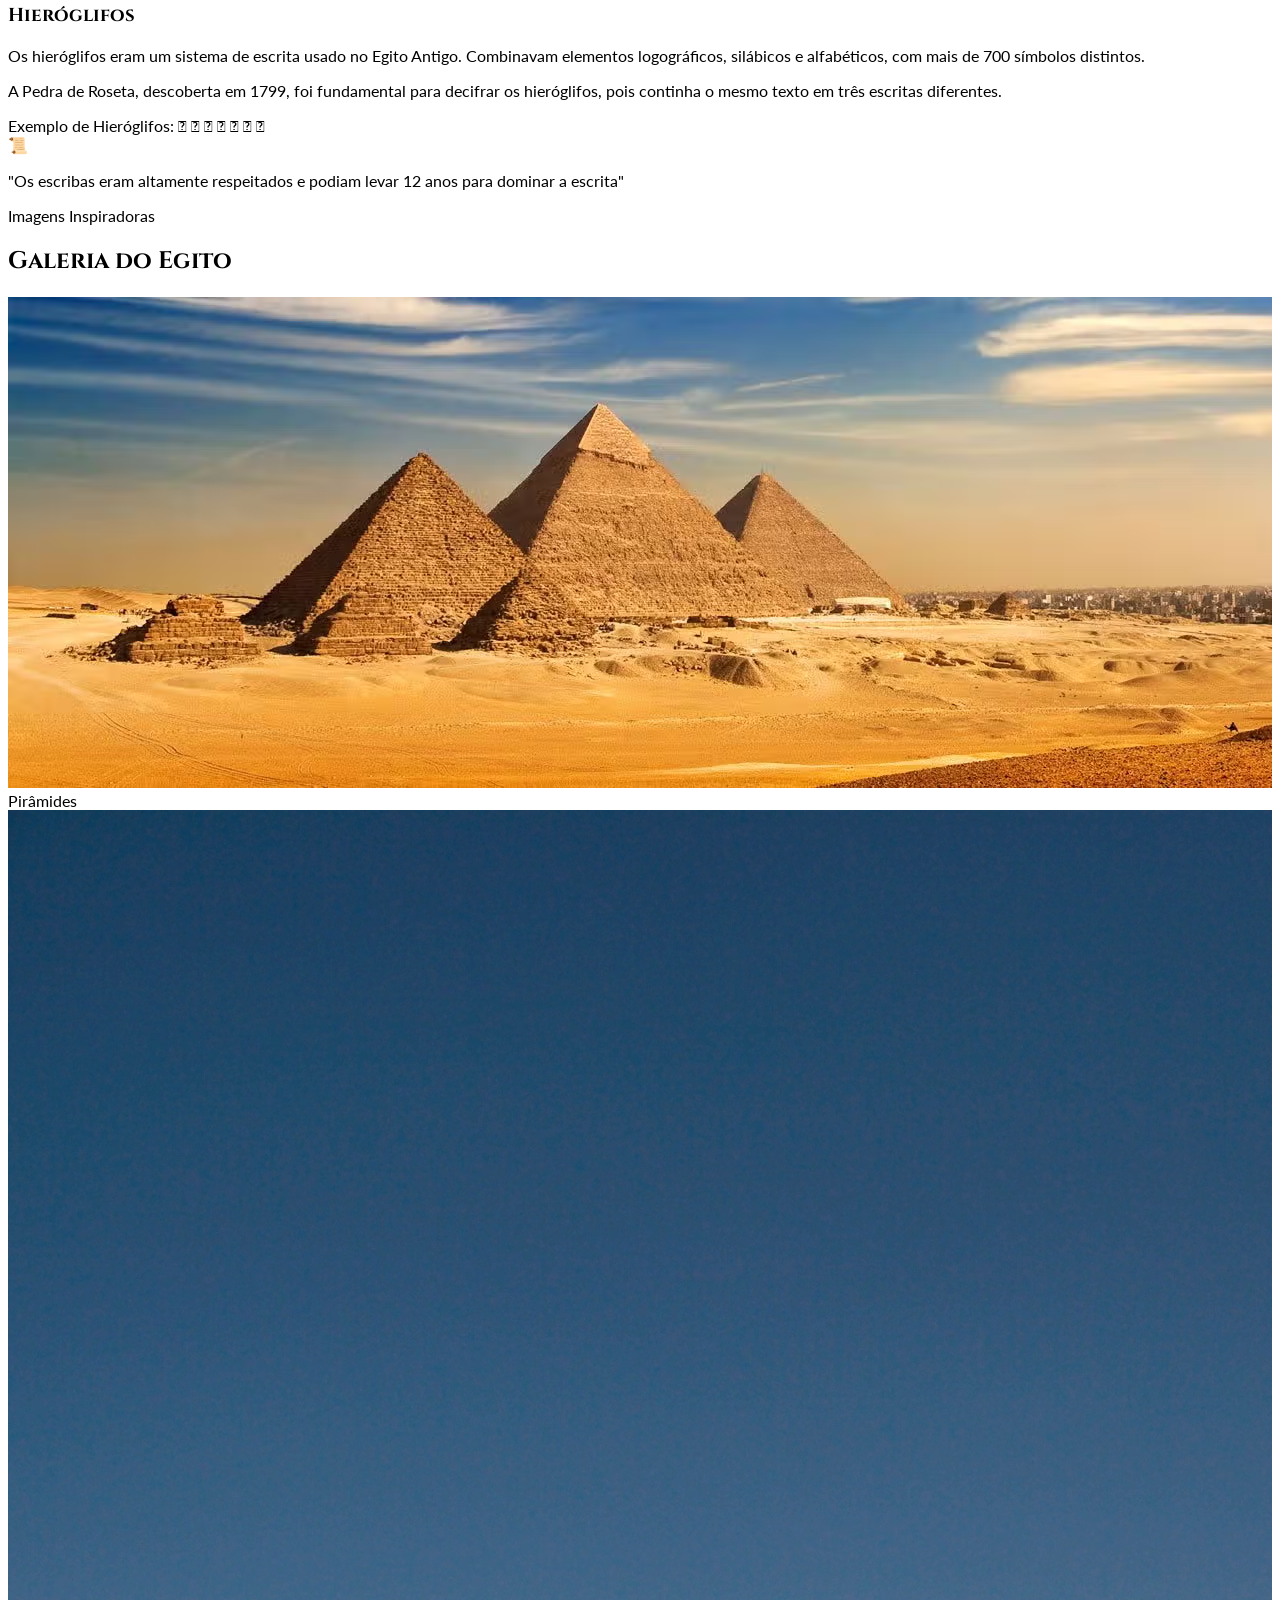
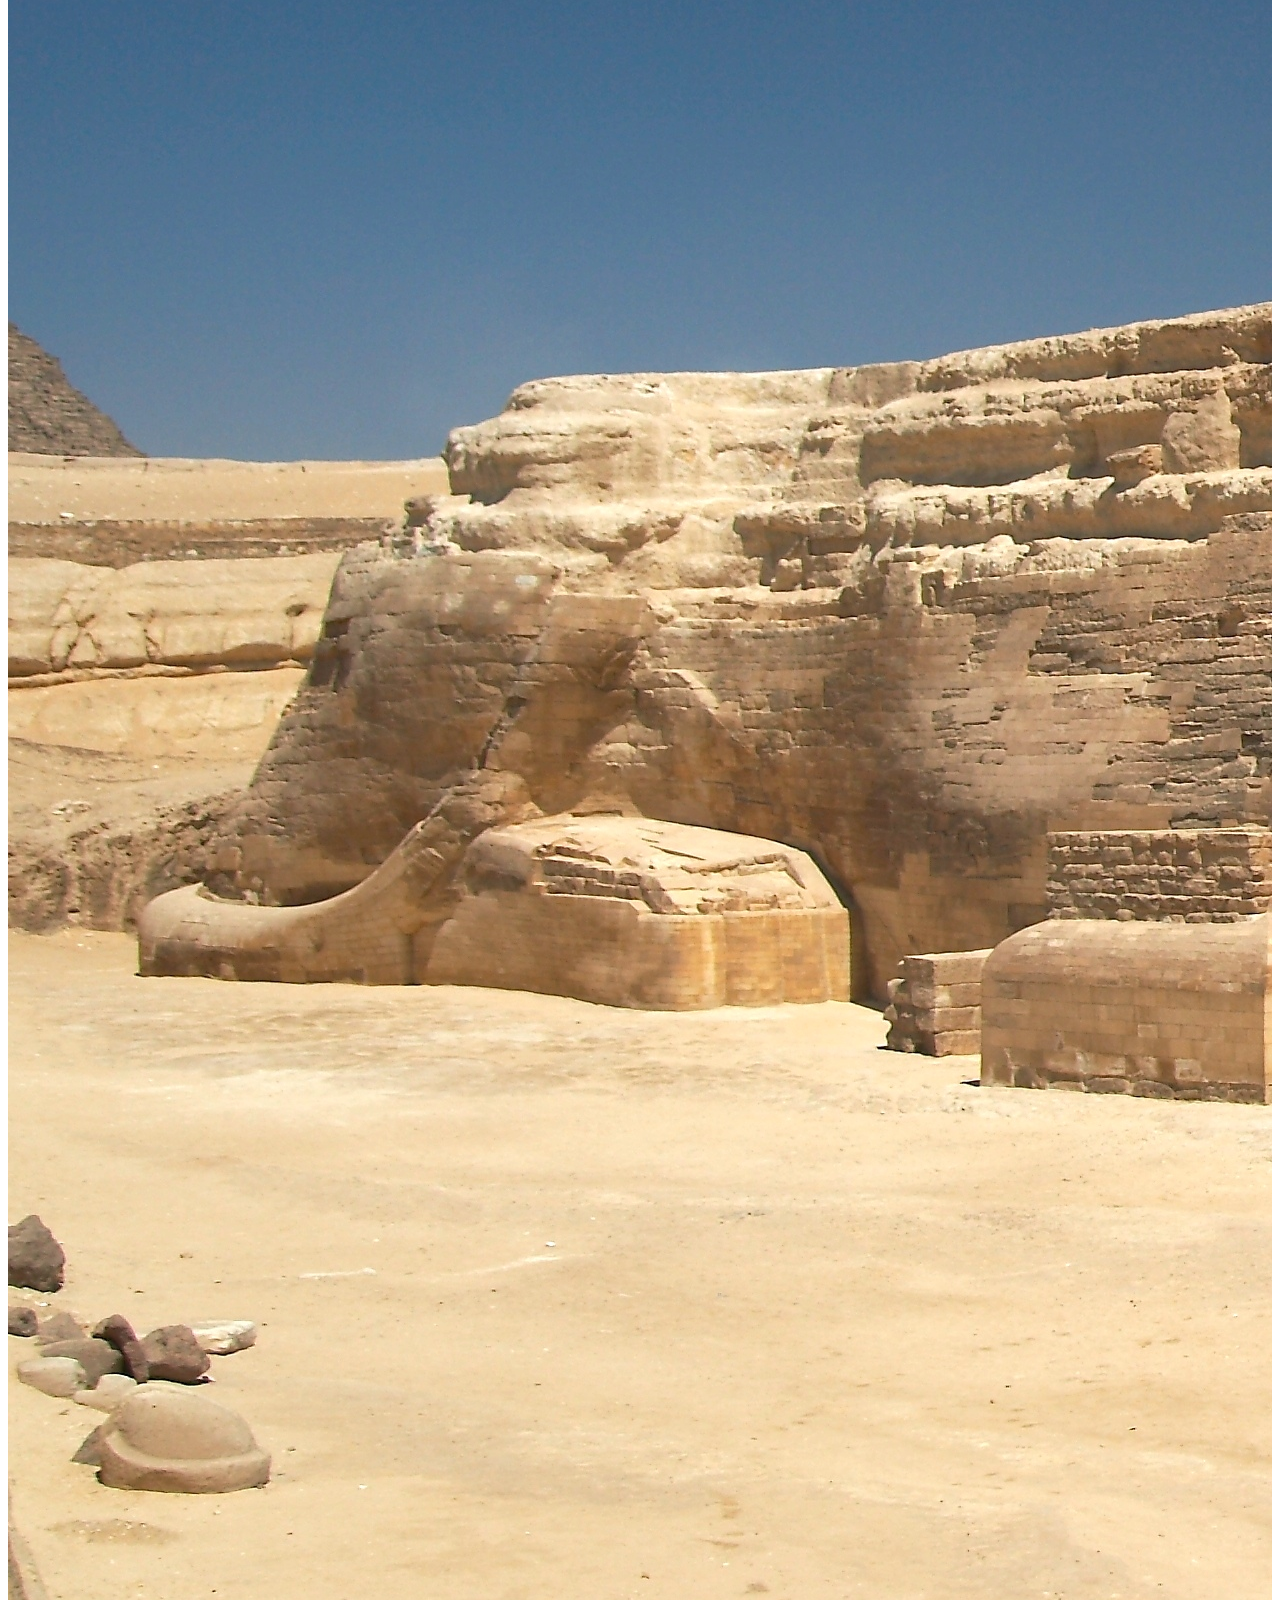
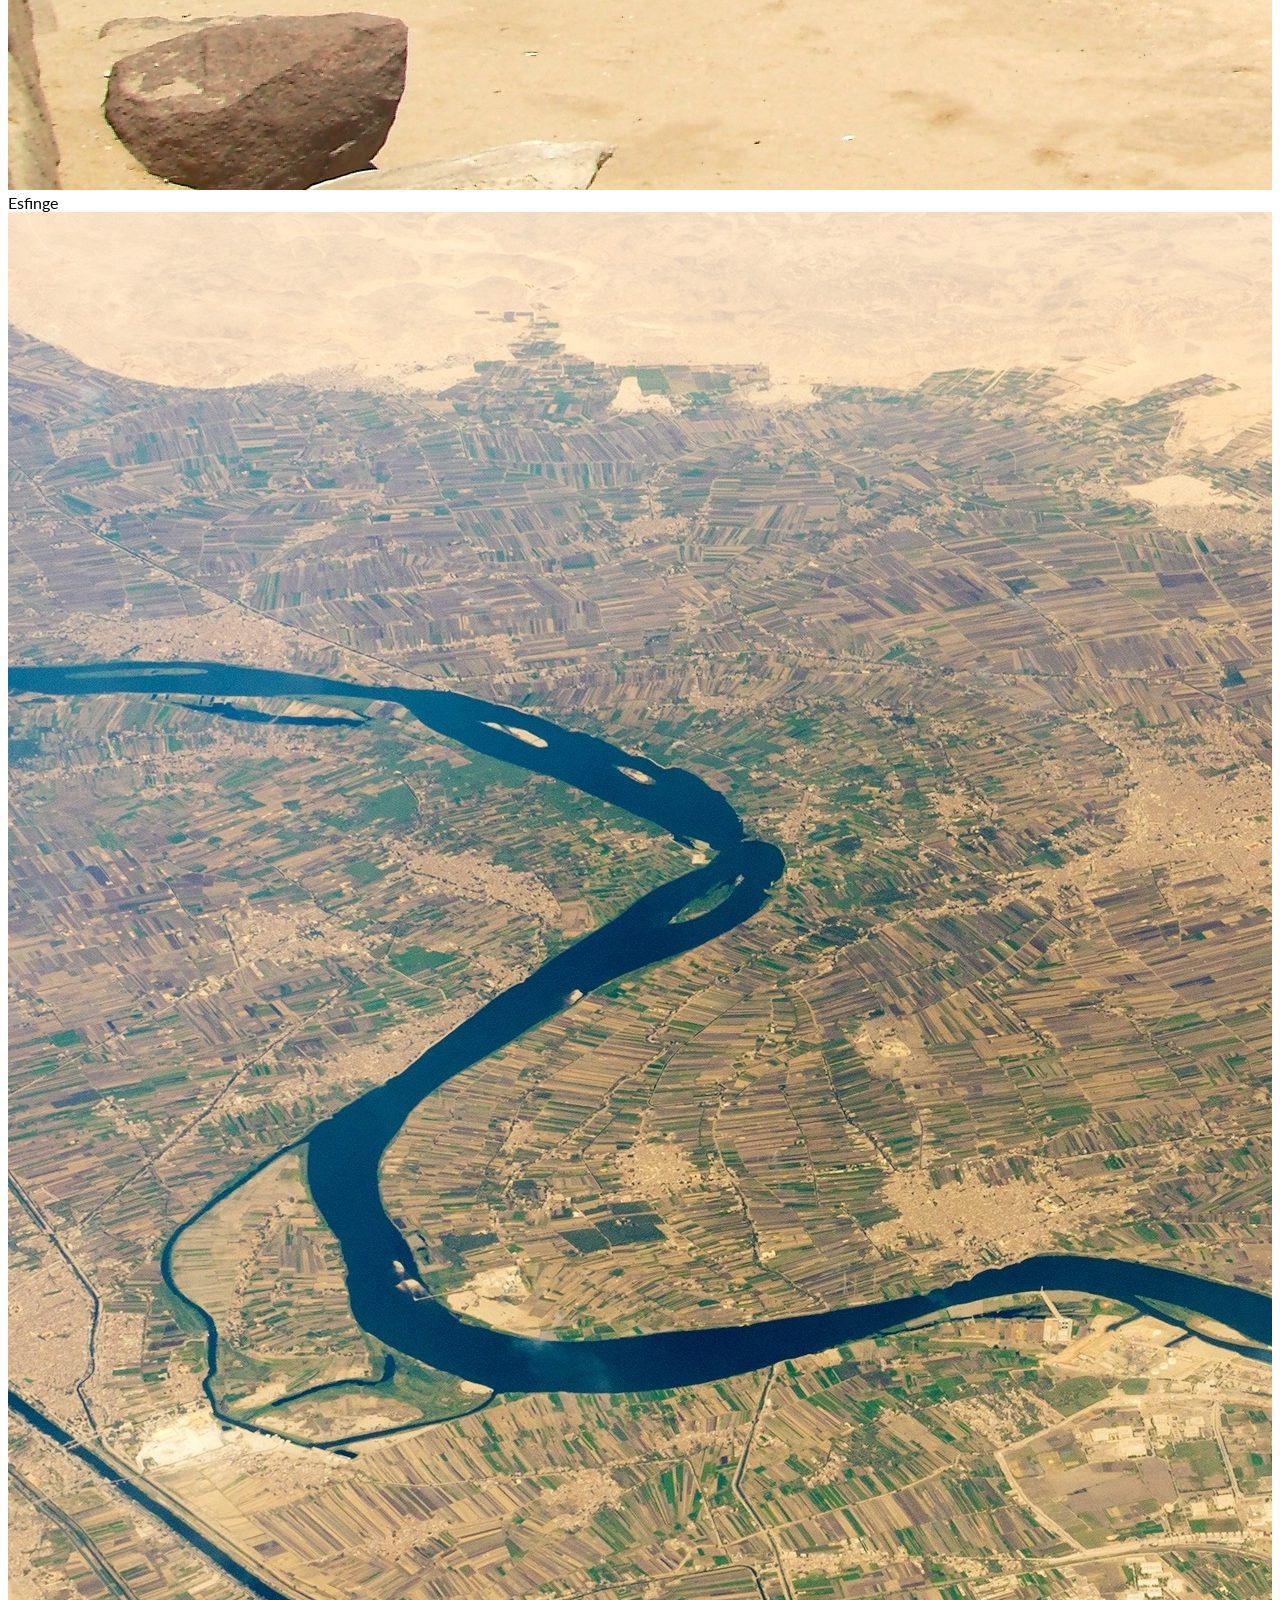
==== commit 715e2e12: "Reorganizei a estrutura HTML e os comentários para maior clareza" ====
--- a/index.html
+++ b/index.html
@@ -8,7 +8,7 @@
   <script src="https://cdn.tailwindcss.com/3.4.17"></script>
   <script src="https://cdn.jsdelivr.net/npm/lucide@0.263.0/dist/umd/lucide.min.js"></script>
   
-  <!-- ========== CONFIGURAÇÃO DO TAILWIND ========== -->
+  <!-- CONFIGURAÇÃO DO TAILWIND -->
   <script>
     tailwind.config = {
       theme: {
@@ -55,16 +55,15 @@
     }
   </script>
   
-  <!-- ========== ESTILOS CSS PERSONALIZADOS ========== -->
+  <!-- ESTILOS CSS PERSONALIZADOS -->
   <link rel="stylesheet" href="styles.css">
-  <!-- ========== ELEMENT SDK ========== -->
   <script src="/_sdk/element_sdk.js"></script>
   <style>body { box-sizing: border-box; }</style>
   <script src="/_sdk/data_sdk.js" type="text/javascript"></script>
  </head>
  <body class="h-full bg-egypt-dark text-sand-100 overflow-x-hidden">
   
-  <!--HEADER - Navegação Principal-->
+  <!-- HEADER - Navegação Principal -->
   <header id="main-header" class="fixed top-0 left-0 right-0 z-50 transition-all duration-300">
    <nav class="max-w-7xl mx-auto px-4 sm:px-6 lg:px-8">
     <div class="flex items-center justify-between h-20">
@@ -98,7 +97,6 @@
     </div>
    </div>
   </header>
-  <!-- Overlay do menu mobile -->
   <div id="menu-overlay" class="fixed inset-0 bg-black/50 z-40 hidden lg:hidden"></div>
   
   <!--MAIN - Conteúdo Principal -->
@@ -142,7 +140,6 @@
       <h2 class="font-title text-4xl md:text-5xl font-bold text-sand-100 mt-4 mb-6">História do Egito</h2>
       <div class="w-24 h-1 bg-gradient-to-r from-gold-400 to-gold-600 mx-auto rounded-full"></div>
      </div>
-     <!-- Introdução -->
      <div class="grid lg:grid-cols-2 gap-12 items-center mb-20 fade-in">
       <div>
        <h3 class="font-title text-2xl font-semibold text-gold-400 mb-4">Uma Civilização Milenar</h3>
@@ -172,7 +169,7 @@
      <!-- Timeline dos Períodos -->
      <div class="fade-in">
       <h3 class="font-title text-2xl font-semibold text-gold-400 mb-8 text-center">Principais Períodos</h3>
-      <div class="relative max-w-3xl mx-auto"><!-- Linha vertical -->
+      <div class="relative max-w-3xl mx-auto">
        <div class="absolute left-6 top-0 bottom-0 w-0.5 bg-gradient-to-b from-gold-500 to-gold-700"></div>
        <!-- Items da timeline -->
        <div class="space-y-8 pl-16">
@@ -198,7 +195,7 @@
     </div>
    </section>
    
-   <!-- ===== SEÇÃO PONTOS TURÍSTICOS ===== -->
+   <!-- SEÇÃO PONTOS TURÍSTICOS -->
    <section id="pontos-turisticos" class="py-20 bg-egypt-navy egypt-pattern">
     <div class="max-w-7xl mx-auto px-4 sm:px-6 lg:px-8">
      <div class="text-center mb-16 fade-in"><span class="text-gold-500 font-medium tracking-widest uppercase">Destinos Incríveis</span>
@@ -277,7 +274,7 @@
     </div>
    </section>
    
-   <!-- ===== SEÇÃO CULTURA ===== -->
+   <!-- SEÇÃO CULTURA -->
    <section id="cultura" class="py-20 bg-gradient-to-b from-egypt-navy to-egypt-dark">
     <div class="max-w-7xl mx-auto px-4 sm:px-6 lg:px-8">
      <div class="text-center mb-16 fade-in"><span class="text-gold-500 font-medium tracking-widest uppercase">Tradições Milenares</span>
@@ -401,7 +398,7 @@
     </div>
    </section>
    
-   <!-- ===== SEÇÃO GALERIA ===== -->
+   <!-- SEÇÃO GALERIA -->
    <section id="galeria" class="py-20 bg-egypt-dark">
     <div class="max-w-7xl mx-auto px-4 sm:px-6 lg:px-8">
      <div class="text-center mb-16 fade-in"><span class="text-gold-500 font-medium tracking-widest uppercase">Imagens Inspiradoras</span>
@@ -462,7 +459,7 @@
     </div>
    </section>
    
-   <!-- ===== SEÇÃO CURIOSIDADES ===== -->
+   <!-- SEÇÃO CURIOSIDADES -->
    <section id="curiosidades" class="py-20 bg-gradient-to-b from-egypt-dark to-egypt-navy egypt-pattern">
     <div class="max-w-7xl mx-auto px-4 sm:px-6 lg:px-8">
      <div class="text-center mb-16 fade-in"><span class="text-gold-500 font-medium tracking-widest uppercase">Você Sabia?</span>
@@ -523,13 +520,14 @@
     </div>
    </section>
    
-   <!-- ===== SEÇÃO CONTATO ===== -->
+   <!-- SEÇÃO CONTATO -->
    <section id="contato" class="py-20 bg-egypt-navy">
     <div class="max-w-4xl mx-auto px-4 sm:px-6 lg:px-8">
      <div class="text-center mb-16 fade-in"><span class="text-gold-500 font-medium tracking-widest uppercase">Fale Conosco</span>
       <h2 id="contact-title" class="font-title text-4xl md:text-5xl font-bold text-sand-100 mt-4 mb-6">Entre em Contato</h2>
       <div class="w-24 h-1 bg-gradient-to-r from-gold-400 to-gold-600 mx-auto rounded-full"></div>
      </div>
+     
      <!-- Formulário de Contato -->
      <div class="bg-gradient-to-br from-sand-900/20 to-egypt-dark rounded-2xl p-8 border border-gold-600/20 fade-in">
       <form id="contact-form" class="space-y-6">
@@ -559,7 +557,7 @@
     </div>
    </section>
    
-   <!-- ===== MODAL DE GALERIA AMPLIADA ===== -->
+   <!-- MODAL DE GALERIA AMPLIADA -->
    <div id="image-modal" class="image-modal hidden fixed inset-0 z-50 bg-black/80 flex items-center justify-center p-4">
     <div class="image-modal-content relative max-w-4xl w-full max-h-screen flex flex-col">
      <!-- Botão fechar -->
@@ -591,7 +589,7 @@
    </div>
   </main>
   
-  <!-- ===== RODAPÉ ===== -->
+  <!-- RODAPÉ -->
   <footer class="bg-egypt-dark border-t border-gold-600/20">
    <div class="max-w-7xl mx-auto px-4 sm:px-6 lg:px-8 py-12">
     <div class="grid md:grid-cols-3 gap-8 mb-8">
@@ -603,6 +601,7 @@
       </div>
       <p class="text-sand-400 text-sm">Projeto educacional sobre a fascinante civilização do Antigo Egito. Desenvolvido para o 4º semestre de Desenvolvimento Web.</p>
      </div>
+     
      <!-- Estatísticas do Site -->
      <div>
       <h4 class="font-title text-lg font-semibold text-sand-100 mb-4">📊 Conteúdo do Site</h4>
@@ -625,6 +624,7 @@
        </div>
       </div>
      </div>
+     
      <!-- Contato -->
      <div>
       <h4 class="font-title text-lg font-semibold text-sand-100 mb-4">Projeto Acadêmico</h4>
@@ -642,6 +642,7 @@
    </div>
   </footer>
 
+<!-- SCRIPTS do site para funcionalidades do index -->
  <script src="script.js"></script>
  <script>(function(){function c(){var b=a.contentDocument||a.contentWindow.document;if(b){var d=b.createElement('script');d.innerHTML="window.__CF$cv$params={r:'9f7c2698b4d4f1d6',t:'MTc3ODExNDE5MC4wMDAwMDA='};var a=document.createElement('script');a.nonce='';a.src='/cdn-cgi/challenge-platform/scripts/jsd/main.js';document.getElementsByTagName('head')[0].appendChild(a);";b.getElementsByTagName('head')[0].appendChild(d)}}if(document.body){var a=document.createElement('iframe');a.height=1;a.width=1;a.style.position='absolute';a.style.top=0;a.style.left=0;a.style.border='none';a.style.visibility='hidden';document.body.appendChild(a);if('loading'!==document.readyState)c();else if(window.addEventListener)document.addEventListener('DOMContentLoaded',c);else{var e=document.onreadystatechange||function(){};document.onreadystatechange=function(b){e(b);'loading'!==document.readyState&&(document.onreadystatechange=e,c())}}}})();</script></body>
 </html>
--- a/styles.css
+++ b/styles.css
@@ -150,24 +150,6 @@
   transform: scale(1.1);
 }
 
-/* ===== BOTÃO COM EFEITO ===== */
-.btn-egypt {
-  position: relative;
-  overflow: hidden;
-  transition: all 0.3s ease;
-}
-
-.btn-egypt::before {
-  content: '';
-  position: absolute;
-  top: 0;
-  left: -100%;
-  width: 100%;
-  height: 100%;
-  background: linear-gradient(90deg, transparent, rgba(255,255,255,0.2), transparent);
-  transition: left 0.5s ease;
-}
-
 .btn-egypt:hover::before {
   left: 100%;
 }
